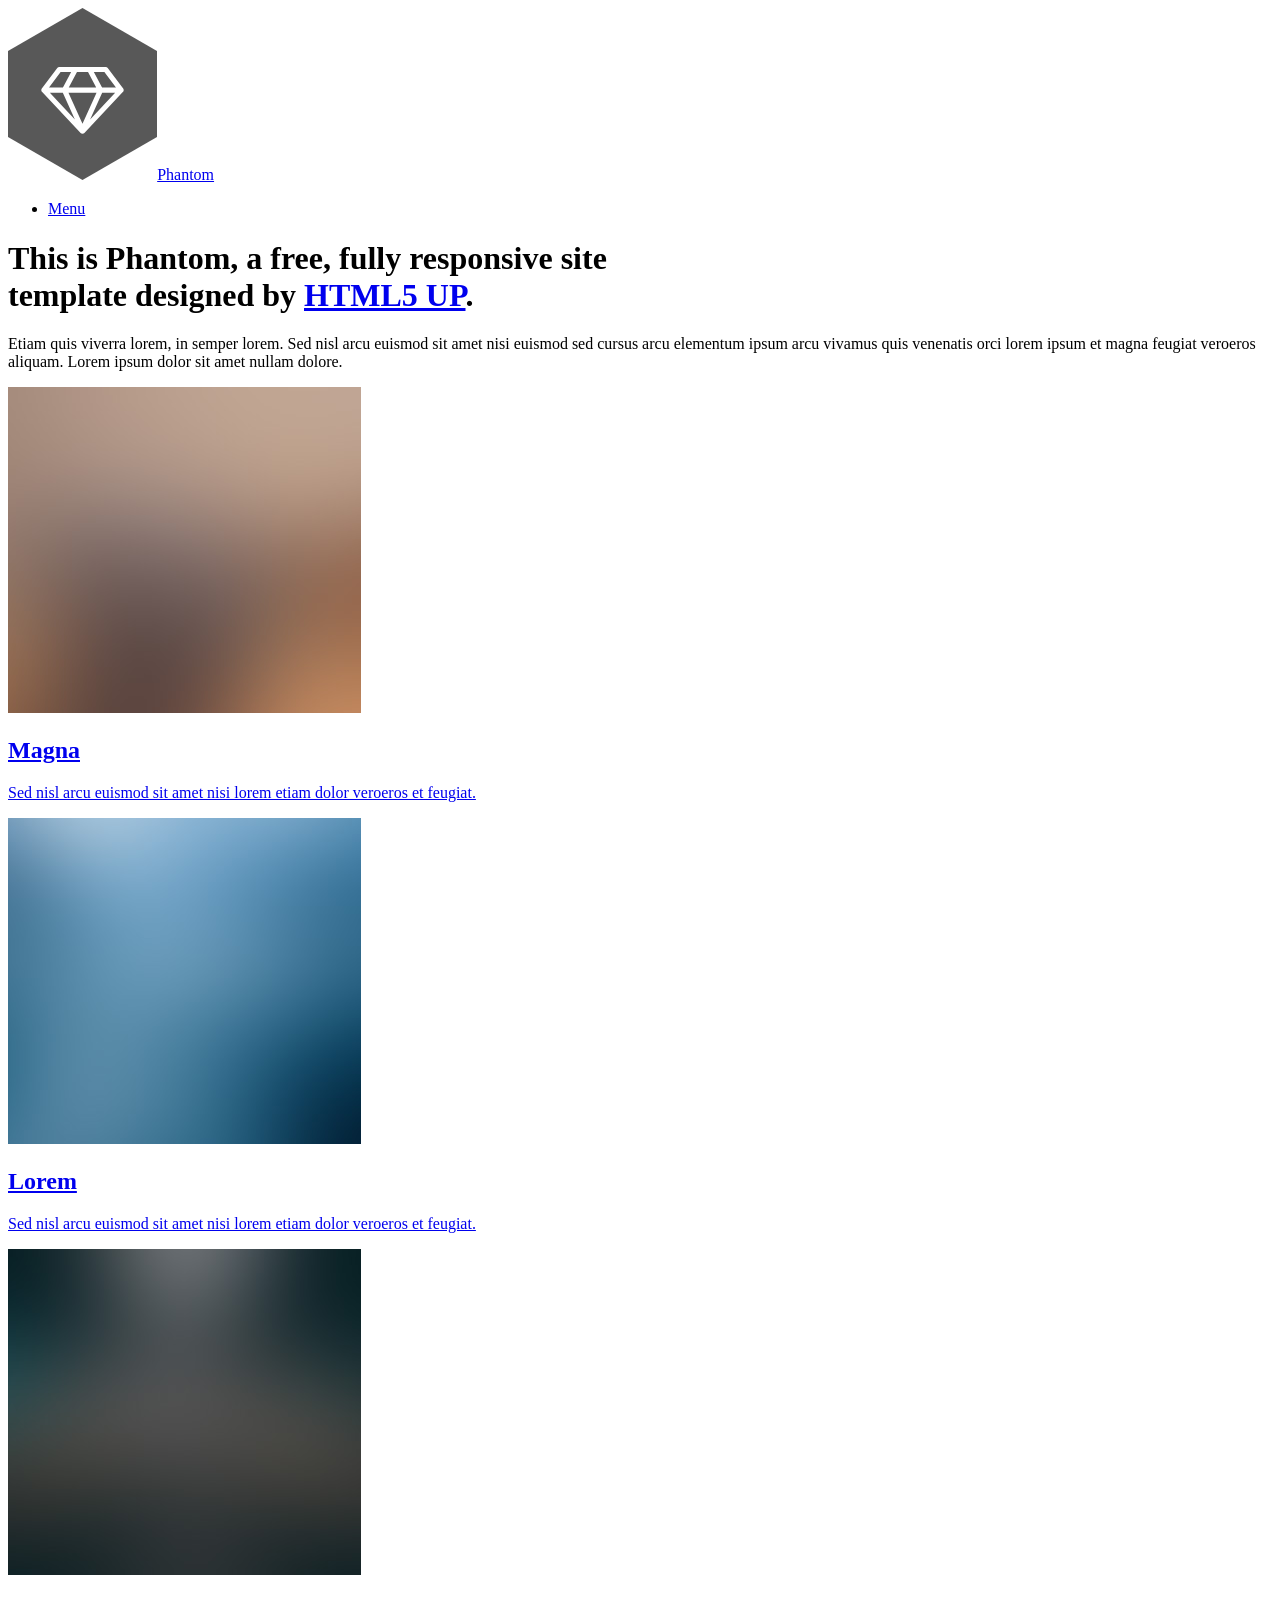
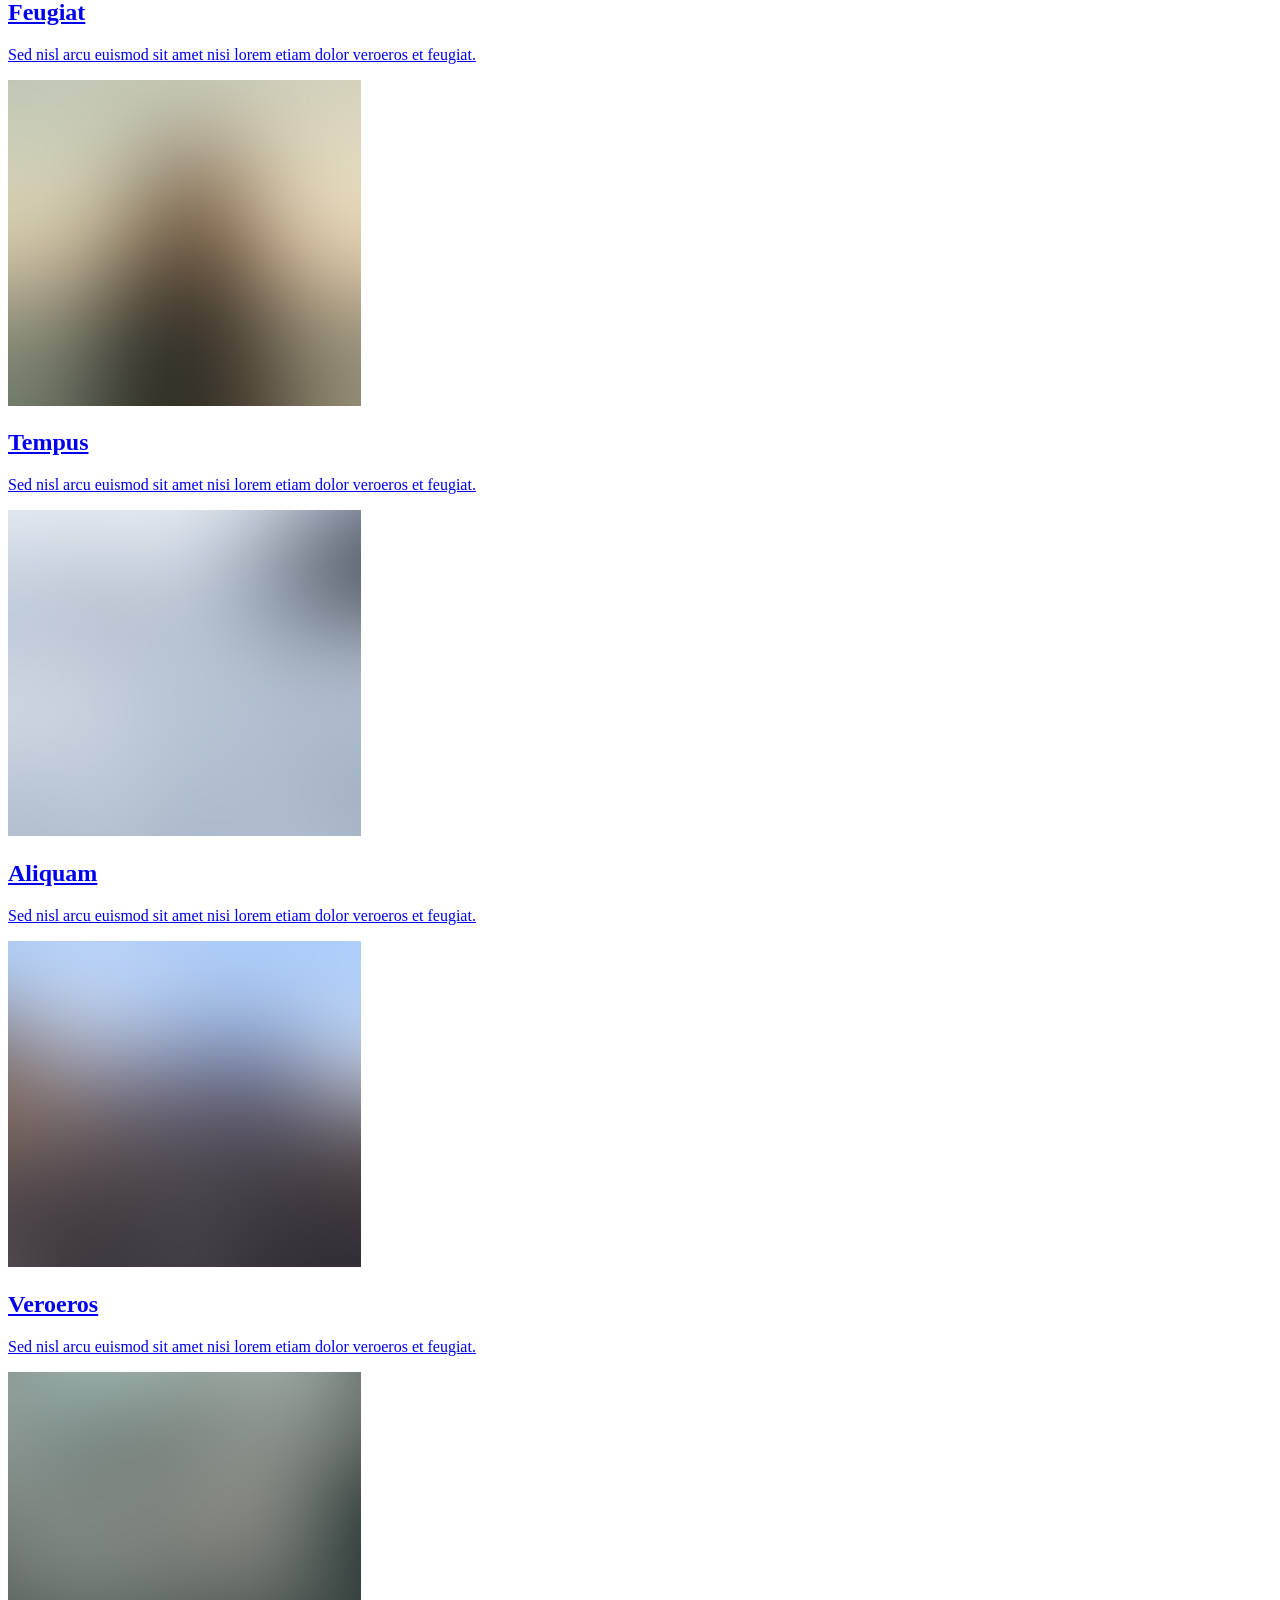
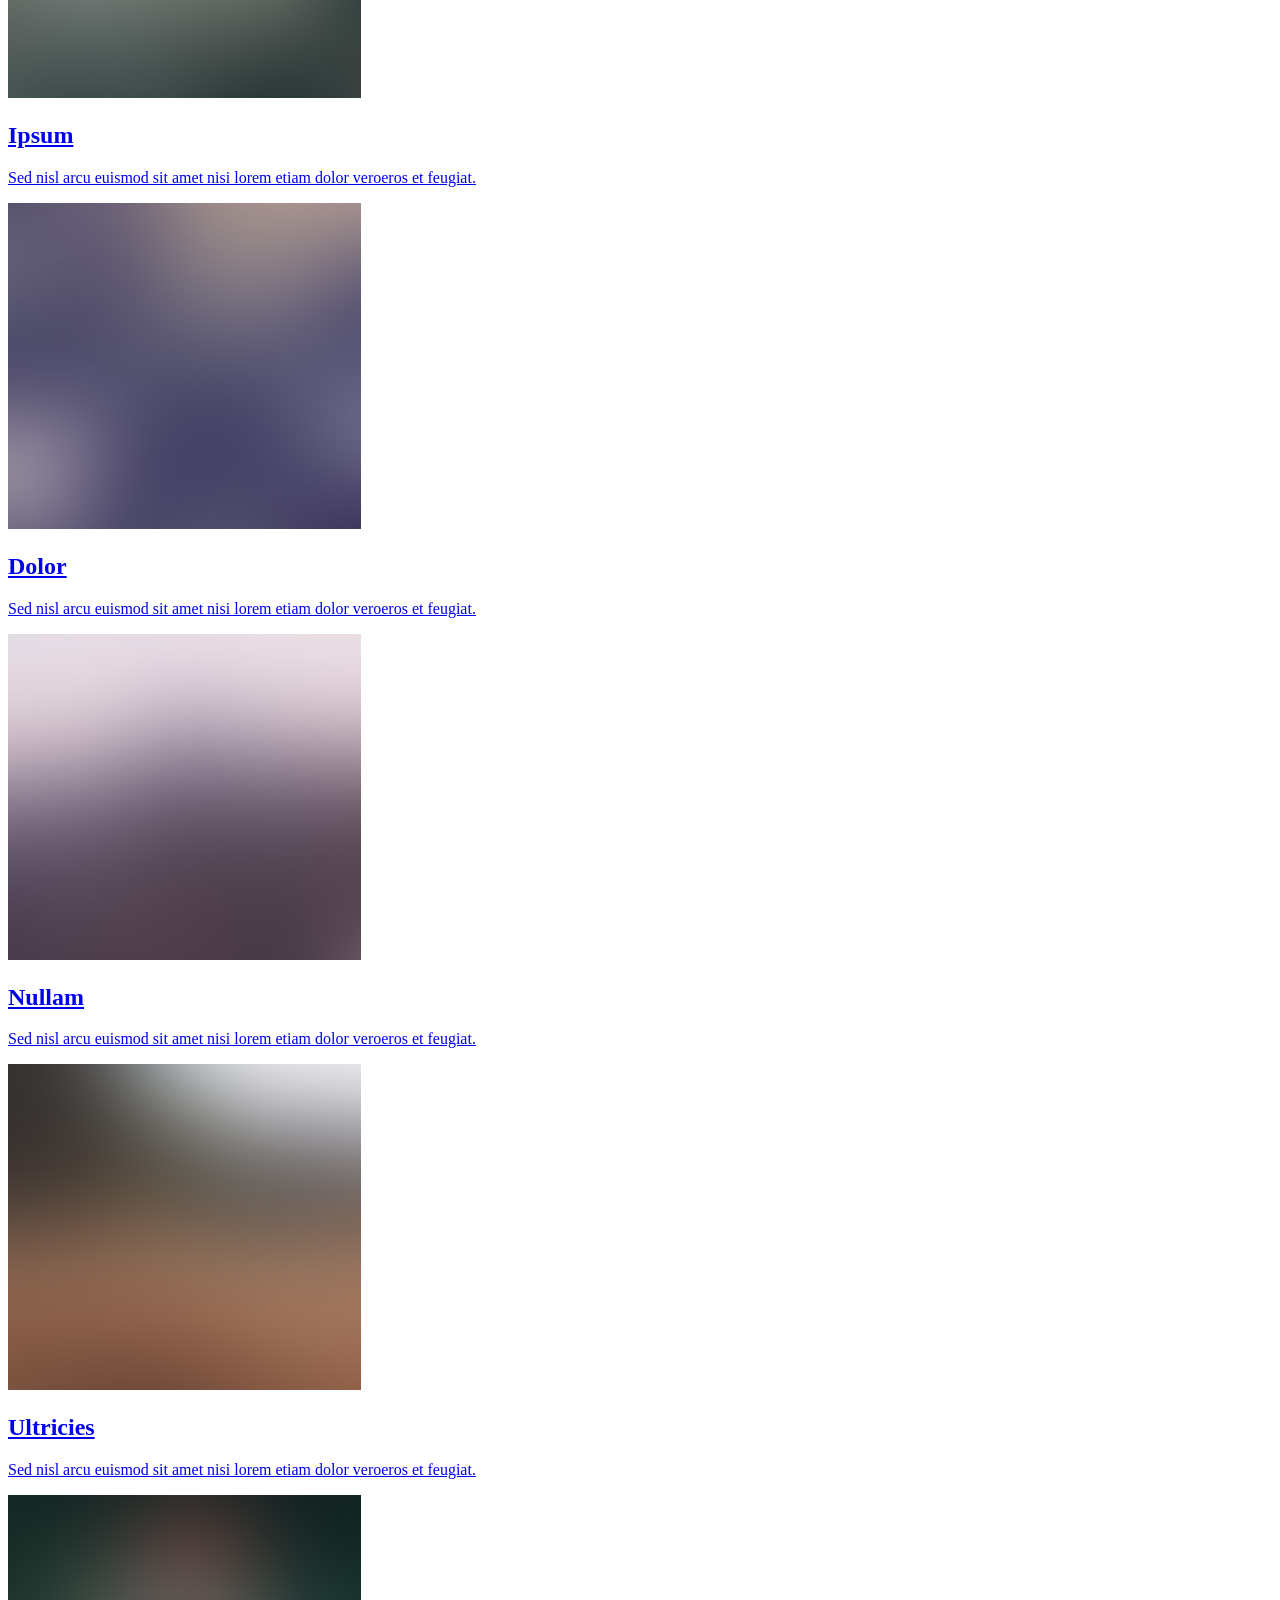
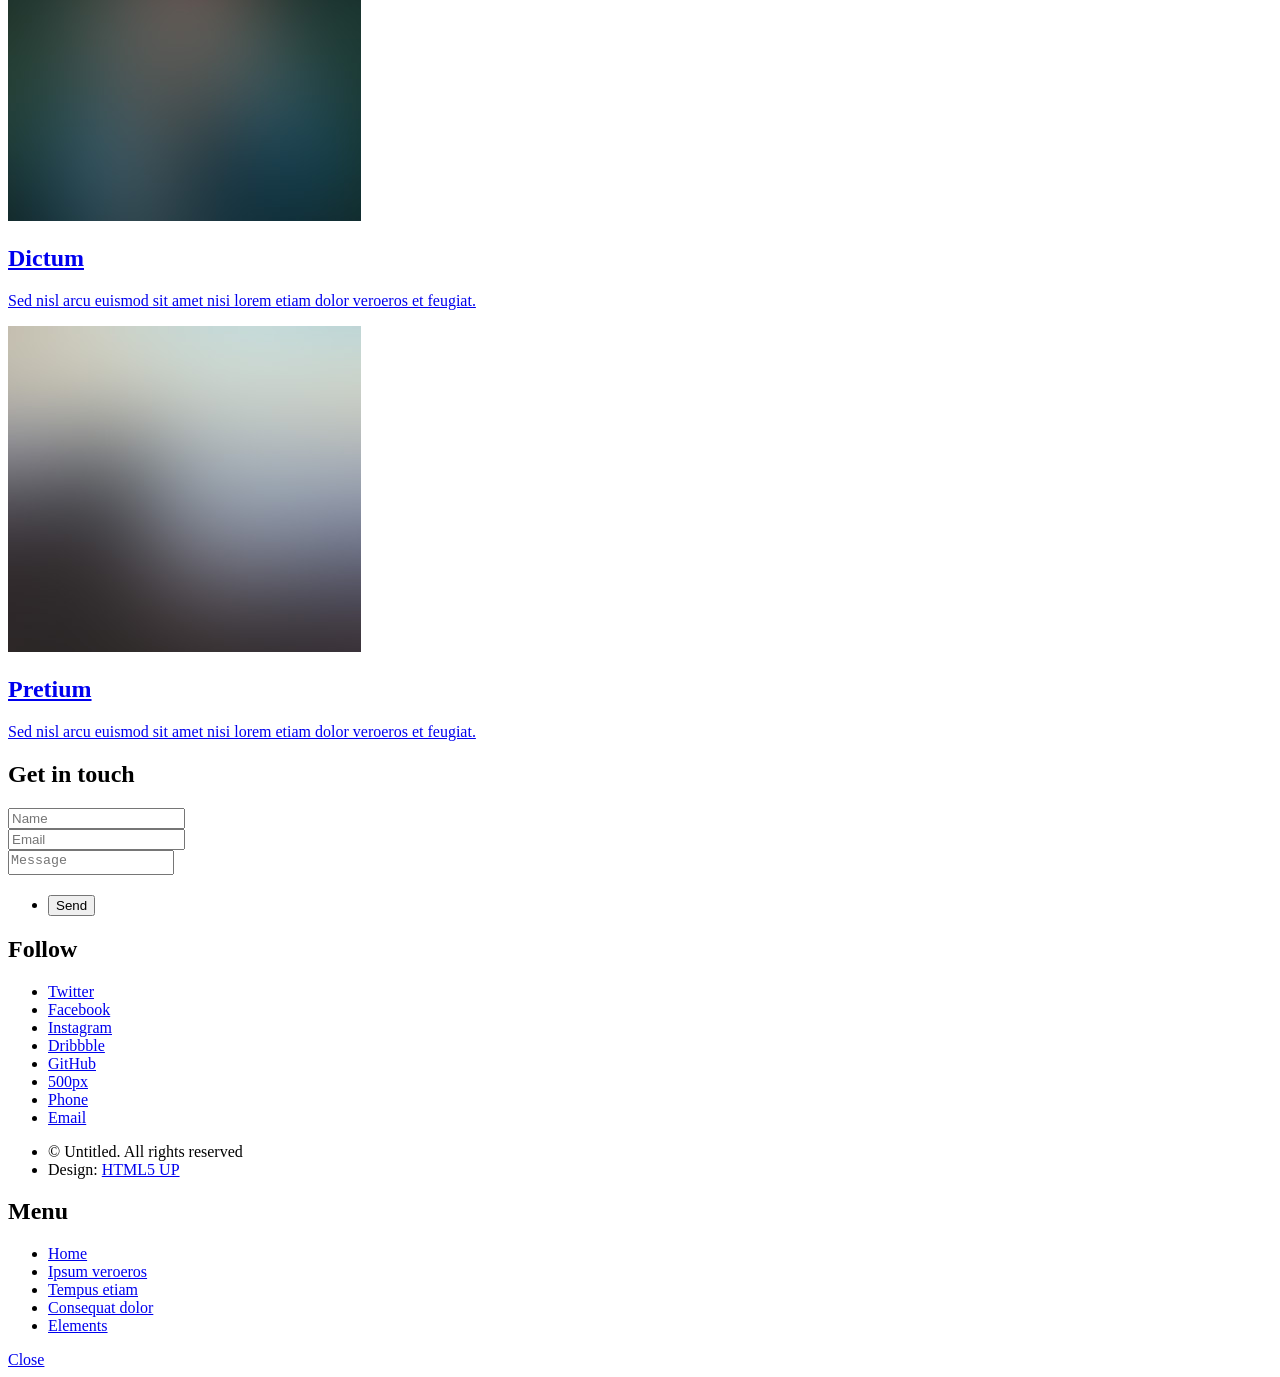
==== index.html @ 391f7994 "Add files via upload" ====
<!DOCTYPE HTML>
<!--
	Phantom by HTML5 UP
	html5up.net | @ajlkn
	Free for personal and commercial use under the CCA 3.0 license (html5up.net/license)
-->
<html>
	<head>
		<title>Phantom by HTML5 UP</title>
		<meta charset="utf-8" />
		<meta name="viewport" content="width=device-width, initial-scale=1, user-scalable=no" />
		<link rel="stylesheet" href="assets/css/main.css" />
		<noscript><link rel="stylesheet" href="assets/css/noscript.css" /></noscript>
	</head>
	<body class="is-preload">
		<!-- Wrapper -->
			<div id="wrapper">

				<!-- Header -->
					<header id="header">
						<div class="inner">

							<!-- Logo -->
								<a href="index.html" class="logo">
									<span class="symbol"><img src="images/logo.svg" alt="" /></span><span class="title">Phantom</span>
								</a>

							<!-- Nav -->
								<nav>
									<ul>
										<li><a href="#menu">Menu</a></li>
									</ul>
								</nav>

						</div>
					</header>

				<!-- Menu -->
					<nav id="menu">
						<h2>Menu</h2>
						<ul>
							<li><a href="index.html">Home</a></li>
							<li><a href="generic.html">Ipsum veroeros</a></li>
							<li><a href="generic.html">Tempus etiam</a></li>
							<li><a href="generic.html">Consequat dolor</a></li>
							<li><a href="elements.html">Elements</a></li>
						</ul>
					</nav>

				<!-- Main -->
					<div id="main">
						<div class="inner">
							<header>
								<h1>This is Phantom, a free, fully responsive site<br />
								template designed by <a href="http://html5up.net">HTML5 UP</a>.</h1>
								<p>Etiam quis viverra lorem, in semper lorem. Sed nisl arcu euismod sit amet nisi euismod sed cursus arcu elementum ipsum arcu vivamus quis venenatis orci lorem ipsum et magna feugiat veroeros aliquam. Lorem ipsum dolor sit amet nullam dolore.</p>
							</header>
							<section class="tiles">
								<article class="style1">
									<span class="image">
										<img src="images/pic01.jpg" alt="" />
									</span>
									<a href="generic.html">
										<h2>Magna</h2>
										<div class="content">
											<p>Sed nisl arcu euismod sit amet nisi lorem etiam dolor veroeros et feugiat.</p>
										</div>
									</a>
								</article>
								<article class="style2">
									<span class="image">
										<img src="images/pic02.jpg" alt="" />
									</span>
									<a href="generic.html">
										<h2>Lorem</h2>
										<div class="content">
											<p>Sed nisl arcu euismod sit amet nisi lorem etiam dolor veroeros et feugiat.</p>
										</div>
									</a>
								</article>
								<article class="style3">
									<span class="image">
										<img src="images/pic03.jpg" alt="" />
									</span>
									<a href="generic.html">
										<h2>Feugiat</h2>
										<div class="content">
											<p>Sed nisl arcu euismod sit amet nisi lorem etiam dolor veroeros et feugiat.</p>
										</div>
									</a>
								</article>
								<article class="style4">
									<span class="image">
										<img src="images/pic04.jpg" alt="" />
									</span>
									<a href="generic.html">
										<h2>Tempus</h2>
										<div class="content">
											<p>Sed nisl arcu euismod sit amet nisi lorem etiam dolor veroeros et feugiat.</p>
										</div>
									</a>
								</article>
								<article class="style5">
									<span class="image">
										<img src="images/pic05.jpg" alt="" />
									</span>
									<a href="generic.html">
										<h2>Aliquam</h2>
										<div class="content">
											<p>Sed nisl arcu euismod sit amet nisi lorem etiam dolor veroeros et feugiat.</p>
										</div>
									</a>
								</article>
								<article class="style6">
									<span class="image">
										<img src="images/pic06.jpg" alt="" />
									</span>
									<a href="generic.html">
										<h2>Veroeros</h2>
										<div class="content">
											<p>Sed nisl arcu euismod sit amet nisi lorem etiam dolor veroeros et feugiat.</p>
										</div>
									</a>
								</article>
								<article class="style2">
									<span class="image">
										<img src="images/pic07.jpg" alt="" />
									</span>
									<a href="generic.html">
										<h2>Ipsum</h2>
										<div class="content">
											<p>Sed nisl arcu euismod sit amet nisi lorem etiam dolor veroeros et feugiat.</p>
										</div>
									</a>
								</article>
								<article class="style3">
									<span class="image">
										<img src="images/pic08.jpg" alt="" />
									</span>
									<a href="generic.html">
										<h2>Dolor</h2>
										<div class="content">
											<p>Sed nisl arcu euismod sit amet nisi lorem etiam dolor veroeros et feugiat.</p>
										</div>
									</a>
								</article>
								<article class="style1">
									<span class="image">
										<img src="images/pic09.jpg" alt="" />
									</span>
									<a href="generic.html">
										<h2>Nullam</h2>
										<div class="content">
											<p>Sed nisl arcu euismod sit amet nisi lorem etiam dolor veroeros et feugiat.</p>
										</div>
									</a>
								</article>
								<article class="style5">
									<span class="image">
										<img src="images/pic10.jpg" alt="" />
									</span>
									<a href="generic.html">
										<h2>Ultricies</h2>
										<div class="content">
											<p>Sed nisl arcu euismod sit amet nisi lorem etiam dolor veroeros et feugiat.</p>
										</div>
									</a>
								</article>
								<article class="style6">
									<span class="image">
										<img src="images/pic11.jpg" alt="" />
									</span>
									<a href="generic.html">
										<h2>Dictum</h2>
										<div class="content">
											<p>Sed nisl arcu euismod sit amet nisi lorem etiam dolor veroeros et feugiat.</p>
										</div>
									</a>
								</article>
								<article class="style4">
									<span class="image">
										<img src="images/pic12.jpg" alt="" />
									</span>
									<a href="generic.html">
										<h2>Pretium</h2>
										<div class="content">
											<p>Sed nisl arcu euismod sit amet nisi lorem etiam dolor veroeros et feugiat.</p>
										</div>
									</a>
								</article>
							</section>
						</div>
					</div>

				<!-- Footer -->
					<footer id="footer">
						<div class="inner">
							<section>
								<h2>Get in touch</h2>
								<form method="post" action="#">
									<div class="fields">
										<div class="field half">
											<input type="text" name="name" id="name" placeholder="Name" />
										</div>
										<div class="field half">
											<input type="email" name="email" id="email" placeholder="Email" />
										</div>
										<div class="field">
											<textarea name="message" id="message" placeholder="Message"></textarea>
										</div>
									</div>
									<ul class="actions">
										<li><input type="submit" value="Send" class="primary" /></li>
									</ul>
								</form>
							</section>
							<section>
								<h2>Follow</h2>
								<ul class="icons">
									<li><a href="#" class="icon brands style2 fa-twitter"><span class="label">Twitter</span></a></li>
									<li><a href="#" class="icon brands style2 fa-facebook-f"><span class="label">Facebook</span></a></li>
									<li><a href="#" class="icon brands style2 fa-instagram"><span class="label">Instagram</span></a></li>
									<li><a href="#" class="icon brands style2 fa-dribbble"><span class="label">Dribbble</span></a></li>
									<li><a href="#" class="icon brands style2 fa-github"><span class="label">GitHub</span></a></li>
									<li><a href="#" class="icon brands style2 fa-500px"><span class="label">500px</span></a></li>
									<li><a href="#" class="icon solid style2 fa-phone"><span class="label">Phone</span></a></li>
									<li><a href="#" class="icon solid style2 fa-envelope"><span class="label">Email</span></a></li>
								</ul>
							</section>
							<ul class="copyright">
								<li>&copy; Untitled. All rights reserved</li><li>Design: <a href="http://html5up.net">HTML5 UP</a></li>
							</ul>
						</div>
					</footer>

			</div>

		<!-- Scripts -->
			<script src="assets/js/jquery.min.js"></script>
			<script src="assets/js/browser.min.js"></script>
			<script src="assets/js/breakpoints.min.js"></script>
			<script src="assets/js/util.js"></script>
			<script src="assets/js/main.js"></script>

	</body>
</html>
---- assets/css/main.css ----
@import url(fontawesome-all.min.css);
@import url("https://fonts.googleapis.com/css?family=Source+Sans+Pro:300,700,900");

/*
	Phantom by HTML5 UP
	html5up.net | @ajlkn
	Free for personal and commercial use under the CCA 3.0 license (html5up.net/license)
*/

html, body, div, span, applet, object,
iframe, h1, h2, h3, h4, h5, h6, p, blockquote,
pre, a, abbr, acronym, address, big, cite,
code, del, dfn, em, img, ins, kbd, q, s, samp,
small, strike, strong, sub, sup, tt, var, b,
u, i, center, dl, dt, dd, ol, ul, li, fieldset,
form, label, legend, table, caption, tbody,
tfoot, thead, tr, th, td, article, aside,
canvas, details, embed, figure, figcaption,
footer, header, hgroup, menu, nav, output, ruby,
section, summary, time, mark, audio, video {
	margin: 0;
	padding: 0;
	border: 0;
	font-size: 100%;
	font: inherit;
	vertical-align: baseline;}

article, aside, details, figcaption, figure,
footer, header, hgroup, menu, nav, section {
	display: block;}

body {
	line-height: 1;
}

ol, ul {
	list-style: none;
}

blockquote, q {
	quotes: none;
}

	blockquote:before, blockquote:after, q:before, q:after {
		content: '';
		content: none;
	}

table {
	border-collapse: collapse;
	border-spacing: 0;
}

body {
	-webkit-text-size-adjust: none;
}

mark {
	background-color: transparent;
	color: inherit;
}

input::-moz-focus-inner {
	border: 0;
	padding: 0;
}

input, select, textarea {
	-moz-appearance: none;
	-webkit-appearance: none;
	-ms-appearance: none;
	appearance: none;
}

/* Basic */

	@-ms-viewport {
		width: device-width;
	}

	body {
		-ms-overflow-style: scrollbar;
	}

	@media screen and (max-width: 480px) {

		html, body {
			min-width: 320px;
		}

	}

	html {
		box-sizing: border-box;
	}

	*, *:before, *:after {
		box-sizing: inherit;
	}

	body {
		background: #ffffff;
	}

		body.is-preload *, body.is-preload *:before, body.is-preload *:after {
			-moz-animation: none !important;
			-webkit-animation: none !important;
			-ms-animation: none !important;
			animation: none !important;
			-moz-transition: none !important;
			-webkit-transition: none !important;
			-ms-transition: none !important;
			transition: none !important;
		}

/* Type */

	body, input, select, textarea {
		color: #585858;
		font-family: "Source Sans Pro", Helvetica, sans-serif;
		font-size: 16pt;
		font-weight: 300;
		line-height: 1.75;
	}

		@media screen and (max-width: 1680px) {

			body, input, select, textarea {
				font-size: 14pt;
			}

		}

		@media screen and (max-width: 1280px) {

			body, input, select, textarea {
				font-size: 12pt;
			}

		}

	a {
		-moz-transition: border-bottom-color 0.2s ease, color 0.2s ease;
		-webkit-transition: border-bottom-color 0.2s ease, color 0.2s ease;
		-ms-transition: border-bottom-color 0.2s ease, color 0.2s ease;
		transition: border-bottom-color 0.2s ease, color 0.2s ease;
		text-decoration: none;
		color: #585858;
		border-bottom: dotted 1px rgba(88, 88, 88, 0.5);
	}

		a:hover {
			border-bottom-color: transparent;
			color: #f2849e !important;
		}

	strong, b {
		font-weight: 900;
	}

	em, i {
		font-style: italic;
	}

	p {
		margin: 0 0 2em 0;
	}

	h1 {
		font-size: 2.75em;
		font-weight: 700;
		line-height: 1.3;
		margin: 0 0 1em 0;
		letter-spacing: -0.035em;
	}

		h1 a {
			color: inherit;
		}

		@media screen and (max-width: 736px) {

			h1 {
				font-size: 2em;
				margin: 0 0 1em 0;
			}

		}

		@media screen and (max-width: 360px) {

			h1 {
				font-size: 1.75em;
			}

		}

	h2, h3, h4, h5, h6 {
		font-weight: 900;
		line-height: 1.5;
		margin: 0 0 2em 0;
		text-transform: uppercase;
		letter-spacing: 0.35em;
	}

		h2 a, h3 a, h4 a, h5 a, h6 a {
			color: inherit;
		}

	h2 {
		font-size: 1.1em;
	}

	h3 {
		font-size: 1em;
	}

	h4 {
		font-size: 0.8em;
	}

	h5 {
		font-size: 0.8em;
	}

	h6 {
		font-size: 0.8em;
	}

	@media screen and (max-width: 980px) {

		h1 br, h2 br, h3 br, h4 br, h5 br, h6 br {
			display: none;
		}

	}

	@media screen and (max-width: 736px) {

		h2 {
			font-size: 1em;
		}

		h3 {
			font-size: 0.8em;
		}

	}

	sub {
		font-size: 0.8em;
		position: relative;
		top: 0.5em;
	}

	sup {
		font-size: 0.8em;
		position: relative;
		top: -0.5em;
	}

	blockquote {
		border-left: solid 4px #c9c9c9;
		font-style: italic;
		margin: 0 0 2em 0;
		padding: 0.5em 0 0.5em 2em;
	}

	code {
		background: rgba(144, 144, 144, 0.075);
		border-radius: 4px;
		border: solid 1px #c9c9c9;
		font-family: "Courier New", monospace;
		font-size: 0.9em;
		margin: 0 0.25em;
		padding: 0.25em 0.65em;
	}

	pre {
		-webkit-overflow-scrolling: touch;
		font-family: "Courier New", monospace;
		font-size: 0.9em;
		margin: 0 0 2em 0;
	}

		pre code {
			display: block;
			line-height: 1.75;
			padding: 1em 1.5em;
			overflow-x: auto;
		}

	hr {
		border: 0;
		border-bottom: solid 1px #c9c9c9;
		margin: 2em 0;
	}

		hr.major {
			margin: 3em 0;
		}

	.align-left {
		text-align: left;
	}

	.align-center {
		text-align: center;
	}

	.align-right {
		text-align: right;
	}

/* Row */

	.row {
		display: flex;
		flex-wrap: wrap;
		box-sizing: border-box;
		align-items: stretch;
	}

		.row > * {
			box-sizing: border-box;
		}

		.row.gtr-uniform > * > :last-child {
			margin-bottom: 0;
		}

		.row.aln-left {
			justify-content: flex-start;
		}

		.row.aln-center {
			justify-content: center;
		}

		.row.aln-right {
			justify-content: flex-end;
		}

		.row.aln-top {
			align-items: flex-start;
		}

		.row.aln-middle {
			align-items: center;
		}

		.row.aln-bottom {
			align-items: flex-end;
		}

		.row > .imp {
			order: -1;
		}

		.row > .col-1 {
			width: 8.33333%;
		}

		.row > .off-1 {
			margin-left: 8.33333%;
		}

		.row > .col-2 {
			width: 16.66667%;
		}

		.row > .off-2 {
			margin-left: 16.66667%;
		}

		.row > .col-3 {
			width: 25%;
		}

		.row > .off-3 {
			margin-left: 25%;
		}

		.row > .col-4 {
			width: 33.33333%;
		}

		.row > .off-4 {
			margin-left: 33.33333%;
		}

		.row > .col-5 {
			width: 41.66667%;
		}

		.row > .off-5 {
			margin-left: 41.66667%;
		}

		.row > .col-6 {
			width: 50%;
		}

		.row > .off-6 {
			margin-left: 50%;
		}

		.row > .col-7 {
			width: 58.33333%;
		}

		.row > .off-7 {
			margin-left: 58.33333%;
		}

		.row > .col-8 {
			width: 66.66667%;
		}

		.row > .off-8 {
			margin-left: 66.66667%;
		}

		.row > .col-9 {
			width: 75%;
		}

		.row > .off-9 {
			margin-left: 75%;
		}

		.row > .col-10 {
			width: 83.33333%;
		}

		.row > .off-10 {
			margin-left: 83.33333%;
		}

		.row > .col-11 {
			width: 91.66667%;
		}

		.row > .off-11 {
			margin-left: 91.66667%;
		}

		.row > .col-12 {
			width: 100%;
		}

		.row > .off-12 {
			margin-left: 100%;
		}

		.row.gtr-0 {
			margin-top: 0;
			margin-left: 0em;
		}

			.row.gtr-0 > * {
				padding: 0 0 0 0em;
			}

			.row.gtr-0.gtr-uniform {
				margin-top: 0em;
			}

				.row.gtr-0.gtr-uniform > * {
					padding-top: 0em;
				}

		.row.gtr-25 {
			margin-top: 0;
			margin-left: -0.5em;
		}

			.row.gtr-25 > * {
				padding: 0 0 0 0.5em;
			}

			.row.gtr-25.gtr-uniform {
				margin-top: -0.5em;
			}

				.row.gtr-25.gtr-uniform > * {
					padding-top: 0.5em;
				}

		.row.gtr-50 {
			margin-top: 0;
			margin-left: -1em;
		}

			.row.gtr-50 > * {
				padding: 0 0 0 1em;
			}

			.row.gtr-50.gtr-uniform {
				margin-top: -1em;
			}

				.row.gtr-50.gtr-uniform > * {
					padding-top: 1em;
				}

		.row {
			margin-top: 0;
			margin-left: -2em;
		}

			.row > * {
				padding: 0 0 0 2em;
			}

			.row.gtr-uniform {
				margin-top: -2em;
			}

				.row.gtr-uniform > * {
					padding-top: 2em;
				}

		.row.gtr-150 {
			margin-top: 0;
			margin-left: -3em;
		}

			.row.gtr-150 > * {
				padding: 0 0 0 3em;
			}

			.row.gtr-150.gtr-uniform {
				margin-top: -3em;
			}

				.row.gtr-150.gtr-uniform > * {
					padding-top: 3em;
				}

		.row.gtr-200 {
			margin-top: 0;
			margin-left: -4em;
		}

			.row.gtr-200 > * {
				padding: 0 0 0 4em;
			}

			.row.gtr-200.gtr-uniform {
				margin-top: -4em;
			}

				.row.gtr-200.gtr-uniform > * {
					padding-top: 4em;
				}

		@media screen and (max-width: 1680px) {

			.row {
				display: flex;
				flex-wrap: wrap;
				box-sizing: border-box;
				align-items: stretch;
			}

				.row > * {
					box-sizing: border-box;
				}

				.row.gtr-uniform > * > :last-child {
					margin-bottom: 0;
				}

				.row.aln-left {
					justify-content: flex-start;
				}

				.row.aln-center {
					justify-content: center;
				}

				.row.aln-right {
					justify-content: flex-end;
				}

				.row.aln-top {
					align-items: flex-start;
				}

				.row.aln-middle {
					align-items: center;
				}

				.row.aln-bottom {
					align-items: flex-end;
				}

				.row > .imp-xlarge {
					order: -1;
				}

				.row > .col-1-xlarge {
					width: 8.33333%;
				}

				.row > .off-1-xlarge {
					margin-left: 8.33333%;
				}

				.row > .col-2-xlarge {
					width: 16.66667%;
				}

				.row > .off-2-xlarge {
					margin-left: 16.66667%;
				}

				.row > .col-3-xlarge {
					width: 25%;
				}

				.row > .off-3-xlarge {
					margin-left: 25%;
				}

				.row > .col-4-xlarge {
					width: 33.33333%;
				}

				.row > .off-4-xlarge {
					margin-left: 33.33333%;
				}

				.row > .col-5-xlarge {
					width: 41.66667%;
				}

				.row > .off-5-xlarge {
					margin-left: 41.66667%;
				}

				.row > .col-6-xlarge {
					width: 50%;
				}

				.row > .off-6-xlarge {
					margin-left: 50%;
				}

				.row > .col-7-xlarge {
					width: 58.33333%;
				}

				.row > .off-7-xlarge {
					margin-left: 58.33333%;
				}

				.row > .col-8-xlarge {
					width: 66.66667%;
				}

				.row > .off-8-xlarge {
					margin-left: 66.66667%;
				}

				.row > .col-9-xlarge {
					width: 75%;
				}

				.row > .off-9-xlarge {
					margin-left: 75%;
				}

				.row > .col-10-xlarge {
					width: 83.33333%;
				}

				.row > .off-10-xlarge {
					margin-left: 83.33333%;
				}

				.row > .col-11-xlarge {
					width: 91.66667%;
				}

				.row > .off-11-xlarge {
					margin-left: 91.66667%;
				}

				.row > .col-12-xlarge {
					width: 100%;
				}

				.row > .off-12-xlarge {
					margin-left: 100%;
				}

				.row.gtr-0 {
					margin-top: 0;
					margin-left: 0em;
				}

					.row.gtr-0 > * {
						padding: 0 0 0 0em;
					}

					.row.gtr-0.gtr-uniform {
						margin-top: 0em;
					}

						.row.gtr-0.gtr-uniform > * {
							padding-top: 0em;
						}

				.row.gtr-25 {
					margin-top: 0;
					margin-left: -0.5em;
				}

					.row.gtr-25 > * {
						padding: 0 0 0 0.5em;
					}

					.row.gtr-25.gtr-uniform {
						margin-top: -0.5em;
					}

						.row.gtr-25.gtr-uniform > * {
							padding-top: 0.5em;
						}

				.row.gtr-50 {
					margin-top: 0;
					margin-left: -1em;
				}

					.row.gtr-50 > * {
						padding: 0 0 0 1em;
					}

					.row.gtr-50.gtr-uniform {
						margin-top: -1em;
					}

						.row.gtr-50.gtr-uniform > * {
							padding-top: 1em;
						}

				.row {
					margin-top: 0;
					margin-left: -2em;
				}

					.row > * {
						padding: 0 0 0 2em;
					}

					.row.gtr-uniform {
						margin-top: -2em;
					}

						.row.gtr-uniform > * {
							padding-top: 2em;
						}

				.row.gtr-150 {
					margin-top: 0;
					margin-left: -3em;
				}

					.row.gtr-150 > * {
						padding: 0 0 0 3em;
					}

					.row.gtr-150.gtr-uniform {
						margin-top: -3em;
					}

						.row.gtr-150.gtr-uniform > * {
							padding-top: 3em;
						}

				.row.gtr-200 {
					margin-top: 0;
					margin-left: -4em;
				}

					.row.gtr-200 > * {
						padding: 0 0 0 4em;
					}

					.row.gtr-200.gtr-uniform {
						margin-top: -4em;
					}

						.row.gtr-200.gtr-uniform > * {
							padding-top: 4em;
						}

		}

		@media screen and (max-width: 1280px) {

			.row {
				display: flex;
				flex-wrap: wrap;
				box-sizing: border-box;
				align-items: stretch;
			}

				.row > * {
					box-sizing: border-box;
				}

				.row.gtr-uniform > * > :last-child {
					margin-bottom: 0;
				}

				.row.aln-left {
					justify-content: flex-start;
				}

				.row.aln-center {
					justify-content: center;
				}

				.row.aln-right {
					justify-content: flex-end;
				}

				.row.aln-top {
					align-items: flex-start;
				}

				.row.aln-middle {
					align-items: center;
				}

				.row.aln-bottom {
					align-items: flex-end;
				}

				.row > .imp-large {
					order: -1;
				}

				.row > .col-1-large {
					width: 8.33333%;
				}

				.row > .off-1-large {
					margin-left: 8.33333%;
				}

				.row > .col-2-large {
					width: 16.66667%;
				}

				.row > .off-2-large {
					margin-left: 16.66667%;
				}

				.row > .col-3-large {
					width: 25%;
				}

				.row > .off-3-large {
					margin-left: 25%;
				}

				.row > .col-4-large {
					width: 33.33333%;
				}

				.row > .off-4-large {
					margin-left: 33.33333%;
				}

				.row > .col-5-large {
					width: 41.66667%;
				}

				.row > .off-5-large {
					margin-left: 41.66667%;
				}

				.row > .col-6-large {
					width: 50%;
				}

				.row > .off-6-large {
					margin-left: 50%;
				}

				.row > .col-7-large {
					width: 58.33333%;
				}

				.row > .off-7-large {
					margin-left: 58.33333%;
				}

				.row > .col-8-large {
					width: 66.66667%;
				}

				.row > .off-8-large {
					margin-left: 66.66667%;
				}

				.row > .col-9-large {
					width: 75%;
				}

				.row > .off-9-large {
					margin-left: 75%;
				}

				.row > .col-10-large {
					width: 83.33333%;
				}

				.row > .off-10-large {
					margin-left: 83.33333%;
				}

				.row > .col-11-large {
					width: 91.66667%;
				}

				.row > .off-11-large {
					margin-left: 91.66667%;
				}

				.row > .col-12-large {
					width: 100%;
				}

				.row > .off-12-large {
					margin-left: 100%;
				}

				.row.gtr-0 {
					margin-top: 0;
					margin-left: 0em;
				}

					.row.gtr-0 > * {
						padding: 0 0 0 0em;
					}

					.row.gtr-0.gtr-uniform {
						margin-top: 0em;
					}

						.row.gtr-0.gtr-uniform > * {
							padding-top: 0em;
						}

				.row.gtr-25 {
					margin-top: 0;
					margin-left: -0.5em;
				}

					.row.gtr-25 > * {
						padding: 0 0 0 0.5em;
					}

					.row.gtr-25.gtr-uniform {
						margin-top: -0.5em;
					}

						.row.gtr-25.gtr-uniform > * {
							padding-top: 0.5em;
						}

				.row.gtr-50 {
					margin-top: 0;
					margin-left: -1em;
				}

					.row.gtr-50 > * {
						padding: 0 0 0 1em;
					}

					.row.gtr-50.gtr-uniform {
						margin-top: -1em;
					}

						.row.gtr-50.gtr-uniform > * {
							padding-top: 1em;
						}

				.row {
					margin-top: 0;
					margin-left: -2em;
				}

					.row > * {
						padding: 0 0 0 2em;
					}

					.row.gtr-uniform {
						margin-top: -2em;
					}

						.row.gtr-uniform > * {
							padding-top: 2em;
						}

				.row.gtr-150 {
					margin-top: 0;
					margin-left: -3em;
				}

					.row.gtr-150 > * {
						padding: 0 0 0 3em;
					}

					.row.gtr-150.gtr-uniform {
						margin-top: -3em;
					}

						.row.gtr-150.gtr-uniform > * {
							padding-top: 3em;
						}

				.row.gtr-200 {
					margin-top: 0;
					margin-left: -4em;
				}

					.row.gtr-200 > * {
						padding: 0 0 0 4em;
					}

					.row.gtr-200.gtr-uniform {
						margin-top: -4em;
					}

						.row.gtr-200.gtr-uniform > * {
							padding-top: 4em;
						}

		}

		@media screen and (max-width: 980px) {

			.row {
				display: flex;
				flex-wrap: wrap;
				box-sizing: border-box;
				align-items: stretch;
			}

				.row > * {
					box-sizing: border-box;
				}

				.row.gtr-uniform > * > :last-child {
					margin-bottom: 0;
				}

				.row.aln-left {
					justify-content: flex-start;
				}

				.row.aln-center {
					justify-content: center;
				}

				.row.aln-right {
					justify-content: flex-end;
				}

				.row.aln-top {
					align-items: flex-start;
				}

				.row.aln-middle {
					align-items: center;
				}

				.row.aln-bottom {
					align-items: flex-end;
				}

				.row > .imp-medium {
					order: -1;
				}

				.row > .col-1-medium {
					width: 8.33333%;
				}

				.row > .off-1-medium {
					margin-left: 8.33333%;
				}

				.row > .col-2-medium {
					width: 16.66667%;
				}

				.row > .off-2-medium {
					margin-left: 16.66667%;
				}

				.row > .col-3-medium {
					width: 25%;
				}

				.row > .off-3-medium {
					margin-left: 25%;
				}

				.row > .col-4-medium {
					width: 33.33333%;
				}

				.row > .off-4-medium {
					margin-left: 33.33333%;
				}

				.row > .col-5-medium {
					width: 41.66667%;
				}

				.row > .off-5-medium {
					margin-left: 41.66667%;
				}

				.row > .col-6-medium {
					width: 50%;
				}

				.row > .off-6-medium {
					margin-left: 50%;
				}

				.row > .col-7-medium {
					width: 58.33333%;
				}

				.row > .off-7-medium {
					margin-left: 58.33333%;
				}

				.row > .col-8-medium {
					width: 66.66667%;
				}

				.row > .off-8-medium {
					margin-left: 66.66667%;
				}

				.row > .col-9-medium {
					width: 75%;
				}

				.row > .off-9-medium {
					margin-left: 75%;
				}

				.row > .col-10-medium {
					width: 83.33333%;
				}

				.row > .off-10-medium {
					margin-left: 83.33333%;
				}

				.row > .col-11-medium {
					width: 91.66667%;
				}

				.row > .off-11-medium {
					margin-left: 91.66667%;
				}

				.row > .col-12-medium {
					width: 100%;
				}

				.row > .off-12-medium {
					margin-left: 100%;
				}

				.row.gtr-0 {
					margin-top: 0;
					margin-left: 0em;
				}

					.row.gtr-0 > * {
						padding: 0 0 0 0em;
					}

					.row.gtr-0.gtr-uniform {
						margin-top: 0em;
					}

						.row.gtr-0.gtr-uniform > * {
							padding-top: 0em;
						}

				.row.gtr-25 {
					margin-top: 0;
					margin-left: -0.375em;
				}

					.row.gtr-25 > * {
						padding: 0 0 0 0.375em;
					}

					.row.gtr-25.gtr-uniform {
						margin-top: -0.375em;
					}

						.row.gtr-25.gtr-uniform > * {
							padding-top: 0.375em;
						}

				.row.gtr-50 {
					margin-top: 0;
					margin-left: -0.75em;
				}

					.row.gtr-50 > * {
						padding: 0 0 0 0.75em;
					}

					.row.gtr-50.gtr-uniform {
						margin-top: -0.75em;
					}

						.row.gtr-50.gtr-uniform > * {
							padding-top: 0.75em;
						}

				.row {
					margin-top: 0;
					margin-left: -1.5em;
				}

					.row > * {
						padding: 0 0 0 1.5em;
					}

					.row.gtr-uniform {
						margin-top: -1.5em;
					}

						.row.gtr-uniform > * {
							padding-top: 1.5em;
						}

				.row.gtr-150 {
					margin-top: 0;
					margin-left: -2.25em;
				}

					.row.gtr-150 > * {
						padding: 0 0 0 2.25em;
					}

					.row.gtr-150.gtr-uniform {
						margin-top: -2.25em;
					}

						.row.gtr-150.gtr-uniform > * {
							padding-top: 2.25em;
						}

				.row.gtr-200 {
					margin-top: 0;
					margin-left: -3em;
				}

					.row.gtr-200 > * {
						padding: 0 0 0 3em;
					}

					.row.gtr-200.gtr-uniform {
						margin-top: -3em;
					}

						.row.gtr-200.gtr-uniform > * {
							padding-top: 3em;
						}

		}

		@media screen and (max-width: 736px) {

			.row {
				display: flex;
				flex-wrap: wrap;
				box-sizing: border-box;
				align-items: stretch;
			}

				.row > * {
					box-sizing: border-box;
				}

				.row.gtr-uniform > * > :last-child {
					margin-bottom: 0;
				}

				.row.aln-left {
					justify-content: flex-start;
				}

				.row.aln-center {
					justify-content: center;
				}

				.row.aln-right {
					justify-content: flex-end;
				}

				.row.aln-top {
					align-items: flex-start;
				}

				.row.aln-middle {
					align-items: center;
				}

				.row.aln-bottom {
					align-items: flex-end;
				}

				.row > .imp-small {
					order: -1;
				}

				.row > .col-1-small {
					width: 8.33333%;
				}

				.row > .off-1-small {
					margin-left: 8.33333%;
				}

				.row > .col-2-small {
					width: 16.66667%;
				}

				.row > .off-2-small {
					margin-left: 16.66667%;
				}

				.row > .col-3-small {
					width: 25%;
				}

				.row > .off-3-small {
					margin-left: 25%;
				}

				.row > .col-4-small {
					width: 33.33333%;
				}

				.row > .off-4-small {
					margin-left: 33.33333%;
				}

				.row > .col-5-small {
					width: 41.66667%;
				}

				.row > .off-5-small {
					margin-left: 41.66667%;
				}

				.row > .col-6-small {
					width: 50%;
				}

				.row > .off-6-small {
					margin-left: 50%;
				}

				.row > .col-7-small {
					width: 58.33333%;
				}

				.row > .off-7-small {
					margin-left: 58.33333%;
				}

				.row > .col-8-small {
					width: 66.66667%;
				}

				.row > .off-8-small {
					margin-left: 66.66667%;
				}

				.row > .col-9-small {
					width: 75%;
				}

				.row > .off-9-small {
					margin-left: 75%;
				}

				.row > .col-10-small {
					width: 83.33333%;
				}

				.row > .off-10-small {
					margin-left: 83.33333%;
				}

				.row > .col-11-small {
					width: 91.66667%;
				}

				.row > .off-11-small {
					margin-left: 91.66667%;
				}

				.row > .col-12-small {
					width: 100%;
				}

				.row > .off-12-small {
					margin-left: 100%;
				}

				.row.gtr-0 {
					margin-top: 0;
					margin-left: 0em;
				}

					.row.gtr-0 > * {
						padding: 0 0 0 0em;
					}

					.row.gtr-0.gtr-uniform {
						margin-top: 0em;
					}

						.row.gtr-0.gtr-uniform > * {
							padding-top: 0em;
						}

				.row.gtr-25 {
					margin-top: 0;
					margin-left: -0.25em;
				}

					.row.gtr-25 > * {
						padding: 0 0 0 0.25em;
					}

					.row.gtr-25.gtr-uniform {
						margin-top: -0.25em;
					}

						.row.gtr-25.gtr-uniform > * {
							padding-top: 0.25em;
						}

				.row.gtr-50 {
					margin-top: 0;
					margin-left: -0.5em;
				}

					.row.gtr-50 > * {
						padding: 0 0 0 0.5em;
					}

					.row.gtr-50.gtr-uniform {
						margin-top: -0.5em;
					}

						.row.gtr-50.gtr-uniform > * {
							padding-top: 0.5em;
						}

				.row {
					margin-top: 0;
					margin-left: -1em;
				}

					.row > * {
						padding: 0 0 0 1em;
					}

					.row.gtr-uniform {
						margin-top: -1em;
					}

						.row.gtr-uniform > * {
							padding-top: 1em;
						}

				.row.gtr-150 {
					margin-top: 0;
					margin-left: -1.5em;
				}

					.row.gtr-150 > * {
						padding: 0 0 0 1.5em;
					}

					.row.gtr-150.gtr-uniform {
						margin-top: -1.5em;
					}

						.row.gtr-150.gtr-uniform > * {
							padding-top: 1.5em;
						}

				.row.gtr-200 {
					margin-top: 0;
					margin-left: -2em;
				}

					.row.gtr-200 > * {
						padding: 0 0 0 2em;
					}

					.row.gtr-200.gtr-uniform {
						margin-top: -2em;
					}

						.row.gtr-200.gtr-uniform > * {
							padding-top: 2em;
						}

		}

		@media screen and (max-width: 480px) {

			.row {
				display: flex;
				flex-wrap: wrap;
				box-sizing: border-box;
				align-items: stretch;
			}

				.row > * {
					box-sizing: border-box;
				}

				.row.gtr-uniform > * > :last-child {
					margin-bottom: 0;
				}

				.row.aln-left {
					justify-content: flex-start;
				}

				.row.aln-center {
					justify-content: center;
				}

				.row.aln-right {
					justify-content: flex-end;
				}

				.row.aln-top {
					align-items: flex-start;
				}

				.row.aln-middle {
					align-items: center;
				}

				.row.aln-bottom {
					align-items: flex-end;
				}

				.row > .imp-xsmall {
					order: -1;
				}

				.row > .col-1-xsmall {
					width: 8.33333%;
				}

				.row > .off-1-xsmall {
					margin-left: 8.33333%;
				}

				.row > .col-2-xsmall {
					width: 16.66667%;
				}

				.row > .off-2-xsmall {
					margin-left: 16.66667%;
				}

				.row > .col-3-xsmall {
					width: 25%;
				}

				.row > .off-3-xsmall {
					margin-left: 25%;
				}

				.row > .col-4-xsmall {
					width: 33.33333%;
				}

				.row > .off-4-xsmall {
					margin-left: 33.33333%;
				}

				.row > .col-5-xsmall {
					width: 41.66667%;
				}

				.row > .off-5-xsmall {
					margin-left: 41.66667%;
				}

				.row > .col-6-xsmall {
					width: 50%;
				}

				.row > .off-6-xsmall {
					margin-left: 50%;
				}

				.row > .col-7-xsmall {
					width: 58.33333%;
				}

				.row > .off-7-xsmall {
					margin-left: 58.33333%;
				}

				.row > .col-8-xsmall {
					width: 66.66667%;
				}

				.row > .off-8-xsmall {
					margin-left: 66.66667%;
				}

				.row > .col-9-xsmall {
					width: 75%;
				}

				.row > .off-9-xsmall {
					margin-left: 75%;
				}

				.row > .col-10-xsmall {
					width: 83.33333%;
				}

				.row > .off-10-xsmall {
					margin-left: 83.33333%;
				}

				.row > .col-11-xsmall {
					width: 91.66667%;
				}

				.row > .off-11-xsmall {
					margin-left: 91.66667%;
				}

				.row > .col-12-xsmall {
					width: 100%;
				}

				.row > .off-12-xsmall {
					margin-left: 100%;
				}

				.row.gtr-0 {
					margin-top: 0;
					margin-left: 0em;
				}

					.row.gtr-0 > * {
						padding: 0 0 0 0em;
					}

					.row.gtr-0.gtr-uniform {
						margin-top: 0em;
					}

						.row.gtr-0.gtr-uniform > * {
							padding-top: 0em;
						}

				.row.gtr-25 {
					margin-top: 0;
					margin-left: -0.25em;
				}

					.row.gtr-25 > * {
						padding: 0 0 0 0.25em;
					}

					.row.gtr-25.gtr-uniform {
						margin-top: -0.25em;
					}

						.row.gtr-25.gtr-uniform > * {
							padding-top: 0.25em;
						}

				.row.gtr-50 {
					margin-top: 0;
					margin-left: -0.5em;
				}

					.row.gtr-50 > * {
						padding: 0 0 0 0.5em;
					}

					.row.gtr-50.gtr-uniform {
						margin-top: -0.5em;
					}

						.row.gtr-50.gtr-uniform > * {
							padding-top: 0.5em;
						}

				.row {
					margin-top: 0;
					margin-left: -1em;
				}

					.row > * {
						padding: 0 0 0 1em;
					}

					.row.gtr-uniform {
						margin-top: -1em;
					}

						.row.gtr-uniform > * {
							padding-top: 1em;
						}

				.row.gtr-150 {
					margin-top: 0;
					margin-left: -1.5em;
				}

					.row.gtr-150 > * {
						padding: 0 0 0 1.5em;
					}

					.row.gtr-150.gtr-uniform {
						margin-top: -1.5em;
					}

						.row.gtr-150.gtr-uniform > * {
							padding-top: 1.5em;
						}

				.row.gtr-200 {
					margin-top: 0;
					margin-left: -2em;
				}

					.row.gtr-200 > * {
						padding: 0 0 0 2em;
					}

					.row.gtr-200.gtr-uniform {
						margin-top: -2em;
					}

						.row.gtr-200.gtr-uniform > * {
							padding-top: 2em;
						}

		}

/* Section/Article */

	section.special, article.special {
		text-align: center;
	}

	header p {
		margin-top: -1em;
	}

	@media screen and (max-width: 736px) {

		header p {
			margin-top: 0;
		}

	}

/* Icon */

	.icon {
		text-decoration: none;
		border-bottom: none;
		position: relative;
	}

		.icon:before {
			-moz-osx-font-smoothing: grayscale;
			-webkit-font-smoothing: antialiased;
			display: inline-block;
			font-style: normal;
			font-variant: normal;
			text-rendering: auto;
			line-height: 1;
			text-transform: none !important;
			font-family: 'Font Awesome 5 Free';
			font-weight: 400;
		}

		.icon > .label {
			display: none;
		}

		.icon:before {
			line-height: inherit;
		}

		.icon.solid:before {
			font-weight: 900;
		}

		.icon.brands:before {
			font-family: 'Font Awesome 5 Brands';
		}

		.icon.style2 {
			-moz-transition: background-color 0.2s ease-in-out, color 0.2s ease-in-out, border-color 0.2s ease-in-out;
			-webkit-transition: background-color 0.2s ease-in-out, color 0.2s ease-in-out, border-color 0.2s ease-in-out;
			-ms-transition: background-color 0.2s ease-in-out, color 0.2s ease-in-out, border-color 0.2s ease-in-out;
			transition: background-color 0.2s ease-in-out, color 0.2s ease-in-out, border-color 0.2s ease-in-out;
			background-color: transparent;
			border: solid 1px #c9c9c9;
			border-radius: 4px;
			width: 2.65em;
			height: 2.65em;
			display: inline-block;
			text-align: center;
			line-height: 2.65em;
			color: inherit;
		}

			.icon.style2:before {
				font-size: 1.1em;
			}

			.icon.style2:hover {
				color: #f2849e;
				border-color: #f2849e;
			}

			.icon.style2:active {
				background-color: rgba(242, 132, 158, 0.1);
			}

/* List */

	ol {
		list-style: decimal;
		margin: 0 0 2em 0;
		padding-left: 1.25em;
	}

		ol li {
			padding-left: 0.25em;
		}

	ul {
		list-style: disc;
		margin: 0 0 2em 0;
		padding-left: 1em;
	}

		ul li {
			padding-left: 0.5em;
		}

		ul.alt {
			list-style: none;
			padding-left: 0;
		}

			ul.alt li {
				border-top: solid 1px #c9c9c9;
				padding: 0.5em 0;
			}

				ul.alt li:first-child {
					border-top: 0;
					padding-top: 0;
				}

	dl {
		margin: 0 0 2em 0;
	}

		dl dt {
			display: block;
			font-weight: 900;
			margin: 0 0 1em 0;
		}

		dl dd {
			margin-left: 2em;
		}

/* Actions */

	ul.actions {
		display: -moz-flex;
		display: -webkit-flex;
		display: -ms-flex;
		display: flex;
		cursor: default;
		list-style: none;
		margin-left: -1em;
		padding-left: 0;
	}

		ul.actions li {
			padding: 0 0 0 1em;
			vertical-align: middle;
		}

		ul.actions.special {
			-moz-justify-content: center;
			-webkit-justify-content: center;
			-ms-justify-content: center;
			justify-content: center;
			width: 100%;
			margin-left: 0;
		}

			ul.actions.special li:first-child {
				padding-left: 0;
			}

		ul.actions.stacked {
			-moz-flex-direction: column;
			-webkit-flex-direction: column;
			-ms-flex-direction: column;
			flex-direction: column;
			margin-left: 0;
		}

			ul.actions.stacked li {
				padding: 1.3em 0 0 0;
			}

				ul.actions.stacked li:first-child {
					padding-top: 0;
				}

		ul.actions.fit {
			width: calc(100% + 1em);
		}

			ul.actions.fit li {
				-moz-flex-grow: 1;
				-webkit-flex-grow: 1;
				-ms-flex-grow: 1;
				flex-grow: 1;
				-moz-flex-shrink: 1;
				-webkit-flex-shrink: 1;
				-ms-flex-shrink: 1;
				flex-shrink: 1;
				width: 100%;
			}

				ul.actions.fit li > * {
					width: 100%;
				}

			ul.actions.fit.stacked {
				width: 100%;
			}

		@media screen and (max-width: 480px) {

			ul.actions:not(.fixed) {
				-moz-flex-direction: column;
				-webkit-flex-direction: column;
				-ms-flex-direction: column;
				flex-direction: column;
				margin-left: 0;
				width: 100% !important;
			}

				ul.actions:not(.fixed) li {
					-moz-flex-grow: 1;
					-webkit-flex-grow: 1;
					-ms-flex-grow: 1;
					flex-grow: 1;
					-moz-flex-shrink: 1;
					-webkit-flex-shrink: 1;
					-ms-flex-shrink: 1;
					flex-shrink: 1;
					padding: 1em 0 0 0;
					text-align: center;
					width: 100%;
				}

					ul.actions:not(.fixed) li > * {
						width: 100%;
					}

					ul.actions:not(.fixed) li:first-child {
						padding-top: 0;
					}

					ul.actions:not(.fixed) li input[type="submit"],
					ul.actions:not(.fixed) li input[type="reset"],
					ul.actions:not(.fixed) li input[type="button"],
					ul.actions:not(.fixed) li button,
					ul.actions:not(.fixed) li .button {
						width: 100%;
					}

						ul.actions:not(.fixed) li input[type="submit"].icon:before,
						ul.actions:not(.fixed) li input[type="reset"].icon:before,
						ul.actions:not(.fixed) li input[type="button"].icon:before,
						ul.actions:not(.fixed) li button.icon:before,
						ul.actions:not(.fixed) li .button.icon:before {
							margin-left: -0.5rem;
						}

		}

/* Icons */

	ul.icons {
		cursor: default;
		list-style: none;
		padding-left: 0;
		margin: -1em 0 2em -1em;
	}

		ul.icons li {
			display: inline-block;
			padding: 1em 0 0 1em;
		}

/* Form */

	form {
		margin: 0 0 2em 0;
		overflow-x: hidden;
	}

		form > :last-child {
			margin-bottom: 0;
		}

		form > .fields {
			display: -moz-flex;
			display: -webkit-flex;
			display: -ms-flex;
			display: flex;
			-moz-flex-wrap: wrap;
			-webkit-flex-wrap: wrap;
			-ms-flex-wrap: wrap;
			flex-wrap: wrap;
			width: calc(100% + 3em);
			margin: -1.5em 0 2em -1.5em;
		}

			form > .fields > .field {
				-moz-flex-grow: 0;
				-webkit-flex-grow: 0;
				-ms-flex-grow: 0;
				flex-grow: 0;
				-moz-flex-shrink: 0;
				-webkit-flex-shrink: 0;
				-ms-flex-shrink: 0;
				flex-shrink: 0;
				padding: 1.5em 0 0 1.5em;
				width: calc(100% - 1.5em);
			}

				form > .fields > .field.half {
					width: calc(50% - 0.75em);
				}

				form > .fields > .field.third {
					width: calc(100%/3 - 0.5em);
				}

				form > .fields > .field.quarter {
					width: calc(25% - 0.375em);
				}

		@media screen and (max-width: 480px) {

			form > .fields {
				width: calc(100% + 3em);
				margin: -1.5em 0 2em -1.5em;
			}

				form > .fields > .field {
					padding: 1.5em 0 0 1.5em;
					width: calc(100% - 1.5em);
				}

					form > .fields > .field.half {
						width: calc(100% - 1.5em);
					}

					form > .fields > .field.third {
						width: calc(100% - 1.5em);
					}

					form > .fields > .field.quarter {
						width: calc(100% - 1.5em);
					}

		}

	label {
		display: block;
		font-size: 0.9em;
		font-weight: 900;
		margin: 0 0 1em 0;
	}

	input[type="text"],
	input[type="password"],
	input[type="email"],
	input[type="tel"],
	select,
	textarea {
		-moz-appearance: none;
		-webkit-appearance: none;
		-ms-appearance: none;
		appearance: none;
		background-color: transparent;
		border: none;
		border-radius: 0;
		border-bottom: solid 1px #c9c9c9;
		color: inherit;
		display: block;
		outline: 0;
		padding: 0;
		text-decoration: none;
		width: 100%;
	}

		input[type="text"]:invalid,
		input[type="password"]:invalid,
		input[type="email"]:invalid,
		input[type="tel"]:invalid,
		select:invalid,
		textarea:invalid {
			box-shadow: none;
		}

		input[type="text"]:focus,
		input[type="password"]:focus,
		input[type="email"]:focus,
		input[type="tel"]:focus,
		select:focus,
		textarea:focus {
			border-bottom-color: #f2849e;
			box-shadow: inset 0 -1px 0 0 #f2849e;
		}

	select {
		background-image: url("data:image/svg+xml;charset=utf8,%3Csvg xmlns='http://www.w3.org/2000/svg' width='40' height='40' preserveAspectRatio='none' viewBox='0 0 40 40'%3E%3Cpath d='M9.4,12.3l10.4,10.4l10.4-10.4c0.2-0.2,0.5-0.4,0.9-0.4c0.3,0,0.6,0.1,0.9,0.4l3.3,3.3c0.2,0.2,0.4,0.5,0.4,0.9 c0,0.4-0.1,0.6-0.4,0.9L20.7,31.9c-0.2,0.2-0.5,0.4-0.9,0.4c-0.3,0-0.6-0.1-0.9-0.4L4.3,17.3c-0.2-0.2-0.4-0.5-0.4-0.9 c0-0.4,0.1-0.6,0.4-0.9l3.3-3.3c0.2-0.2,0.5-0.4,0.9-0.4S9.1,12.1,9.4,12.3z' fill='%23c9c9c9' /%3E%3C/svg%3E");
		background-size: 1.25rem;
		background-repeat: no-repeat;
		background-position: calc(100% - 1rem) center;
		height: 3em;
		padding-right: 3em;
		text-overflow: ellipsis;
	}

		select option {
			background: #ffffff;
		}

		select:focus::-ms-value {
			background-color: transparent;
		}

		select::-ms-expand {
			display: none;
		}

	input[type="text"],
	input[type="password"],
	input[type="email"],
	select {
		height: 3em;
	}

	textarea {
		padding: 0;
		min-height: 3.75em;
	}

	input[type="checkbox"],
	input[type="radio"] {
		-moz-appearance: none;
		-webkit-appearance: none;
		-ms-appearance: none;
		appearance: none;
		display: block;
		float: left;
		margin-right: -2em;
		opacity: 0;
		width: 1em;
		z-index: -1;
	}

		input[type="checkbox"] + label,
		input[type="radio"] + label {
			text-decoration: none;
			color: #585858;
			cursor: pointer;
			display: inline-block;
			font-size: 1em;
			font-weight: 300;
			padding-left: 2.55em;
			padding-right: 0.75em;
			position: relative;
		}

			input[type="checkbox"] + label:before,
			input[type="radio"] + label:before {
				-moz-osx-font-smoothing: grayscale;
				-webkit-font-smoothing: antialiased;
				display: inline-block;
				font-style: normal;
				font-variant: normal;
				text-rendering: auto;
				line-height: 1;
				text-transform: none !important;
				font-family: 'Font Awesome 5 Free';
				font-weight: 900;
			}

			input[type="checkbox"] + label:before,
			input[type="radio"] + label:before {
				border-radius: 4px;
				border: solid 1px #c9c9c9;
				content: '';
				display: inline-block;
				font-size: 0.8em;
				height: 2.25em;
				left: 0;
				line-height: 2.25em;
				position: absolute;
				text-align: center;
				top: 0;
				width: 2.25em;
			}

		input[type="checkbox"]:checked + label:before,
		input[type="radio"]:checked + label:before {
			background: #585858;
			border-color: #585858;
			color: #ffffff;
			content: '\f00c';
		}

		input[type="checkbox"]:focus + label:before,
		input[type="radio"]:focus + label:before {
			border-color: #f2849e;
			box-shadow: 0 0 0 1px #f2849e;
		}

	input[type="checkbox"] + label:before {
		border-radius: 4px;
	}

	input[type="radio"] + label:before {
		border-radius: 100%;
	}

/* Box */

	.box {
		border-radius: 4px;
		border: solid 1px #c9c9c9;
		margin-bottom: 2em;
		padding: 1.5em;
	}

		.box > :last-child,
		.box > :last-child > :last-child,
		.box > :last-child > :last-child > :last-child {
			margin-bottom: 0;
		}

		.box.alt {
			border: 0;
			border-radius: 0;
			padding: 0;
		}

/* Image */

	.image {
		border-radius: 4px;
		border: 0;
		display: inline-block;
		position: relative;
	}

		.image img {
			border-radius: 4px;
			display: block;
		}

		.image.left, .image.right {
			max-width: 40%;
		}

			.image.left img, .image.right img {
				width: 100%;
			}

		.image.left {
			float: left;
			padding: 0 1.5em 1em 0;
			top: 0.25em;
		}

		.image.right {
			float: right;
			padding: 0 0 1em 1.5em;
			top: 0.25em;
		}

		.image.fit {
			display: block;
			margin: 0 0 2em 0;
			width: 100%;
		}

			.image.fit img {
				width: 100%;
			}

		.image.main {
			display: block;
			margin: 0 0 3em 0;
			width: 100%;
		}

			.image.main img {
				width: 100%;
			}

			@media screen and (max-width: 736px) {

				.image.main {
					margin: 0 0 2em 0;
				}

			}

/* Table */

	.table-wrapper {
		-webkit-overflow-scrolling: touch;
		overflow-x: auto;
	}

	table {
		margin: 0 0 2em 0;
		width: 100%;
	}

		table tbody tr {
			border: solid 1px #c9c9c9;
			border-left: 0;
			border-right: 0;
		}

			table tbody tr:nth-child(2n + 1) {
				background-color: rgba(144, 144, 144, 0.075);
			}

		table td {
			padding: 0.75em 0.75em;
		}

		table th {
			font-size: 0.9em;
			font-weight: 900;
			padding: 0 0.75em 0.75em 0.75em;
			text-align: left;
		}

		table thead {
			border-bottom: solid 2px #c9c9c9;
		}

		table tfoot {
			border-top: solid 2px #c9c9c9;
		}

		table.alt {
			border-collapse: separate;
		}

			table.alt tbody tr td {
				border: solid 1px #c9c9c9;
				border-left-width: 0;
				border-top-width: 0;
			}

				table.alt tbody tr td:first-child {
					border-left-width: 1px;
				}

			table.alt tbody tr:first-child td {
				border-top-width: 1px;
			}

			table.alt thead {
				border-bottom: 0;
			}

			table.alt tfoot {
				border-top: 0;
			}

/* Button */

	input[type="submit"],
	input[type="reset"],
	input[type="button"],
	button,
	.button {
		-moz-appearance: none;
		-webkit-appearance: none;
		-ms-appearance: none;
		appearance: none;
		-moz-transition: background-color 0.2s ease-in-out, color 0.2s ease-in-out, box-shadow 0.2s ease-in-out;
		-webkit-transition: background-color 0.2s ease-in-out, color 0.2s ease-in-out, box-shadow 0.2s ease-in-out;
		-ms-transition: background-color 0.2s ease-in-out, color 0.2s ease-in-out, box-shadow 0.2s ease-in-out;
		transition: background-color 0.2s ease-in-out, color 0.2s ease-in-out, box-shadow 0.2s ease-in-out;
		background-color: transparent;
		border-radius: 4px;
		border: 0;
		box-shadow: inset 0 0 0 2px #585858;
		color: #585858 !important;
		cursor: pointer;
		display: inline-block;
		font-size: 0.8em;
		font-weight: 900;
		height: 3.5em;
		letter-spacing: 0.35em;
		line-height: 3.45em;
		overflow: hidden;
		padding: 0 1.25em 0 1.6em;
		text-align: center;
		text-decoration: none;
		text-overflow: ellipsis;
		text-transform: uppercase;
		white-space: nowrap;
	}

		input[type="submit"].icon:before,
		input[type="reset"].icon:before,
		input[type="button"].icon:before,
		button.icon:before,
		.button.icon:before {
			margin-right: 0.5em;
		}

		input[type="submit"].fit,
		input[type="reset"].fit,
		input[type="button"].fit,
		button.fit,
		.button.fit {
			width: 100%;
		}

		input[type="submit"]:hover,
		input[type="reset"]:hover,
		input[type="button"]:hover,
		button:hover,
		.button:hover {
			color: #f2849e !important;
			box-shadow: inset 0 0 0 2px #f2849e;
		}

		input[type="submit"]:active,
		input[type="reset"]:active,
		input[type="button"]:active,
		button:active,
		.button:active {
			background-color: rgba(242, 132, 158, 0.1);
		}

		input[type="submit"].small,
		input[type="reset"].small,
		input[type="button"].small,
		button.small,
		.button.small {
			font-size: 0.6em;
		}

		input[type="submit"].large,
		input[type="reset"].large,
		input[type="button"].large,
		button.large,
		.button.large {
			font-size: 1em;
		}

		input[type="submit"].primary,
		input[type="reset"].primary,
		input[type="button"].primary,
		button.primary,
		.button.primary {
			box-shadow: none;
			background-color: #585858;
			color: #ffffff !important;
		}

			input[type="submit"].primary:hover,
			input[type="reset"].primary:hover,
			input[type="button"].primary:hover,
			button.primary:hover,
			.button.primary:hover {
				background-color: #f2849e;
			}

			input[type="submit"].primary:active,
			input[type="reset"].primary:active,
			input[type="button"].primary:active,
			button.primary:active,
			.button.primary:active {
				background-color: #ee5f81;
			}

		input[type="submit"].disabled, input[type="submit"]:disabled,
		input[type="reset"].disabled,
		input[type="reset"]:disabled,
		input[type="button"].disabled,
		input[type="button"]:disabled,
		button.disabled,
		button:disabled,
		.button.disabled,
		.button:disabled {
			pointer-events: none;
			opacity: 0.25;
		}

/* Tiles */

	.tiles {
		display: -moz-flex;
		display: -webkit-flex;
		display: -ms-flex;
		display: flex;
		-moz-flex-wrap: wrap;
		-webkit-flex-wrap: wrap;
		-ms-flex-wrap: wrap;
		flex-wrap: wrap;
		postiion: relative;
		margin: -2.5em 0 0 -2.5em;
	}

		.tiles article {
			-moz-transition: -moz-transform 0.5s ease, opacity 0.5s ease;
			-webkit-transition: -webkit-transform 0.5s ease, opacity 0.5s ease;
			-ms-transition: -ms-transform 0.5s ease, opacity 0.5s ease;
			transition: transform 0.5s ease, opacity 0.5s ease;
			position: relative;
			width: calc(33.33333% - 2.5em);
			margin: 2.5em 0 0 2.5em;
		}

			.tiles article > .image {
				-moz-transition: -moz-transform 0.5s ease;
				-webkit-transition: -webkit-transform 0.5s ease;
				-ms-transition: -ms-transform 0.5s ease;
				transition: transform 0.5s ease;
				position: relative;
				display: block;
				width: 100%;
				border-radius: 4px;
				overflow: hidden;
			}

				.tiles article > .image img {
					display: block;
					width: 100%;
				}

				.tiles article > .image:before {
					pointer-events: none;
					-moz-transition: background-color 0.5s ease, opacity 0.5s ease;
					-webkit-transition: background-color 0.5s ease, opacity 0.5s ease;
					-ms-transition: background-color 0.5s ease, opacity 0.5s ease;
					transition: background-color 0.5s ease, opacity 0.5s ease;
					content: '';
					display: block;
					position: absolute;
					top: 0;
					left: 0;
					width: 100%;
					height: 100%;
					opacity: 1.0;
					z-index: 1;
					opacity: 0.8;
				}

				.tiles article > .image:after {
					pointer-events: none;
					-moz-transition: opacity 0.5s ease;
					-webkit-transition: opacity 0.5s ease;
					-ms-transition: opacity 0.5s ease;
					transition: opacity 0.5s ease;
					content: '';
					display: block;
					position: absolute;
					top: 0;
					left: 0;
					width: 100%;
					height: 100%;
					background-image: url("data:image/svg+xml;charset=utf8,%3Csvg xmlns='http://www.w3.org/2000/svg' width='100' height='100' viewBox='0 0 100 100' preserveAspectRatio='none'%3E%3Cstyle%3Eline %7B stroke-width: 0.25px%3B stroke: %23ffffff%3B %7D%3C/style%3E%3Cline x1='0' y1='0' x2='100' y2='100' /%3E%3Cline x1='100' y1='0' x2='0' y2='100' /%3E%3C/svg%3E");
					background-position: center;
					background-repeat: no-repeat;
					background-size: 100% 100%;
					opacity: 0.25;
					z-index: 2;
				}

			.tiles article > a {
				display: -moz-flex;
				display: -webkit-flex;
				display: -ms-flex;
				display: flex;
				-moz-flex-direction: column;
				-webkit-flex-direction: column;
				-ms-flex-direction: column;
				flex-direction: column;
				-moz-align-items: center;
				-webkit-align-items: center;
				-ms-align-items: center;
				align-items: center;
				-moz-justify-content: center;
				-webkit-justify-content: center;
				-ms-justify-content: center;
				justify-content: center;
				-moz-transition: background-color 0.5s ease, -moz-transform 0.5s ease;
				-webkit-transition: background-color 0.5s ease, -webkit-transform 0.5s ease;
				-ms-transition: background-color 0.5s ease, -ms-transform 0.5s ease;
				transition: background-color 0.5s ease, transform 0.5s ease;
				position: absolute;
				top: 0;
				left: 0;
				width: 100%;
				height: 100%;
				padding: 1em;
				border-radius: 4px;
				border-bottom: 0;
				color: #ffffff;
				text-align: center;
				text-decoration: none;
				z-index: 3;
			}

				.tiles article > a > :last-child {
					margin: 0;
				}

				.tiles article > a:hover {
					color: #ffffff !important;
				}

				.tiles article > a h2 {
					margin: 0;
				}

				.tiles article > a .content {
					-moz-transition: max-height 0.5s ease, opacity 0.5s ease;
					-webkit-transition: max-height 0.5s ease, opacity 0.5s ease;
					-ms-transition: max-height 0.5s ease, opacity 0.5s ease;
					transition: max-height 0.5s ease, opacity 0.5s ease;
					width: 100%;
					max-height: 0;
					line-height: 1.5;
					margin-top: 0.35em;
					opacity: 0;
				}

					.tiles article > a .content > :last-child {
						margin-bottom: 0;
					}

			.tiles article.style1 > .image:before {
				background-color: #f2849e;
			}

			.tiles article.style2 > .image:before {
				background-color: #7ecaf6;
			}

			.tiles article.style3 > .image:before {
				background-color: #7bd0c1;
			}

			.tiles article.style4 > .image:before {
				background-color: #c75b9b;
			}

			.tiles article.style5 > .image:before {
				background-color: #ae85ca;
			}

			.tiles article.style6 > .image:before {
				background-color: #8499e7;
			}

			body:not(.is-touch) .tiles article:hover > .image {
				-moz-transform: scale(1.1);
				-webkit-transform: scale(1.1);
				-ms-transform: scale(1.1);
				transform: scale(1.1);
			}

				body:not(.is-touch) .tiles article:hover > .image:before {
					background-color: #333333;
					opacity: 0.35;
				}

				body:not(.is-touch) .tiles article:hover > .image:after {
					opacity: 0;
				}

			body:not(.is-touch) .tiles article:hover .content {
				max-height: 15em;
				opacity: 1;
			}

		* + .tiles {
			margin-top: 2em;
		}

		body.is-preload .tiles article {
			-moz-transform: scale(0.9);
			-webkit-transform: scale(0.9);
			-ms-transform: scale(0.9);
			transform: scale(0.9);
			opacity: 0;
		}

		body.is-touch .tiles article .content {
			max-height: 15em;
			opacity: 1;
		}

		@media screen and (max-width: 1280px) {

			.tiles {
				margin: -1.25em 0 0 -1.25em;
			}

				.tiles article {
					width: calc(33.33333% - 1.25em);
					margin: 1.25em 0 0 1.25em;
				}

		}

		@media screen and (max-width: 980px) {

			.tiles {
				margin: -2.5em 0 0 -2.5em;
			}

				.tiles article {
					width: calc(50% - 2.5em);
					margin: 2.5em 0 0 2.5em;
				}

		}

		@media screen and (max-width: 736px) {

			.tiles {
				margin: -1.25em 0 0 -1.25em;
			}

				.tiles article {
					width: calc(50% - 1.25em);
					margin: 1.25em 0 0 1.25em;
				}

					.tiles article:hover > .image {
						-moz-transform: scale(1.0);
						-webkit-transform: scale(1.0);
						-ms-transform: scale(1.0);
						transform: scale(1.0);
					}

		}

		@media screen and (max-width: 480px) {

			.tiles {
				margin: 0;
			}

				.tiles article {
					width: 100%;
					margin: 1.25em 0 0 0;
				}

		}

/* Header */

	#header {
		padding: 8em 0 0.1em 0 ;
	}

		#header .logo {
			display: block;
			border-bottom: 0;
			color: inherit;
			font-weight: 900;
			letter-spacing: 0.35em;
			margin: 0 0 2.5em 0;
			text-decoration: none;
			text-transform: uppercase;
			display: inline-block;
		}

			#header .logo > * {
				display: inline-block;
				vertical-align: middle;
			}

			#header .logo .symbol {
				margin-right: 0.65em;
			}

				#header .logo .symbol img {
					display: block;
					width: 2em;
					height: 2em;
				}

		#header nav {
			position: fixed;
			right: 2em;
			top: 2em;
			z-index: 10000;
		}

			#header nav ul {
				display: -moz-flex;
				display: -webkit-flex;
				display: -ms-flex;
				display: flex;
				-moz-align-items: center;
				-webkit-align-items: center;
				-ms-align-items: center;
				align-items: center;
				list-style: none;
				margin: 0;
				padding: 0;
			}

				#header nav ul li {
					display: block;
					padding: 0;
				}

					#header nav ul li a {
						display: block;
						position: relative;
						height: 3em;
						line-height: 3em;
						padding: 0 1.5em;
						background-color: rgba(255, 255, 255, 0.5);
						border-radius: 4px;
						border: 0;
						font-size: 0.8em;
						font-weight: 900;
						letter-spacing: 0.35em;
						text-transform: uppercase;
					}

					#header nav ul li a[href="#menu"] {
						-webkit-tap-highlight-color: transparent;
						width: 4em;
						text-indent: 4em;
						font-size: 1em;
						overflow: hidden;
						padding: 0;
						white-space: nowrap;
					}

						#header nav ul li a[href="#menu"]:before, #header nav ul li a[href="#menu"]:after {
							-moz-transition: opacity 0.2s ease;
							-webkit-transition: opacity 0.2s ease;
							-ms-transition: opacity 0.2s ease;
							transition: opacity 0.2s ease;
							content: '';
							display: block;
							position: absolute;
							top: 0;
							left: 0;
							width: 100%;
							height: 100%;
							background-position: center;
							background-repeat: no-repeat;
							background-size: 2em 2em;
						}

						#header nav ul li a[href="#menu"]:before {
							background-image: url("data:image/svg+xml;charset=utf8,%3Csvg xmlns='http://www.w3.org/2000/svg' width='100' height='100' viewBox='0 0 100 100' preserveAspectRatio='none'%3E%3Cstyle%3Eline %7B stroke-width: 8px%3B stroke: %23f2849e%3B %7D%3C/style%3E%3Cline x1='0' y1='25' x2='100' y2='25' /%3E%3Cline x1='0' y1='50' x2='100' y2='50' /%3E%3Cline x1='0' y1='75' x2='100' y2='75' /%3E%3C/svg%3E");
							opacity: 0;
						}

						#header nav ul li a[href="#menu"]:after {
							background-image: url("data:image/svg+xml;charset=utf8,%3Csvg xmlns='http://www.w3.org/2000/svg' width='100' height='100' viewBox='0 0 100 100' preserveAspectRatio='none'%3E%3Cstyle%3Eline %7B stroke-width: 8px%3B stroke: %23585858%3B %7D%3C/style%3E%3Cline x1='0' y1='25' x2='100' y2='25' /%3E%3Cline x1='0' y1='50' x2='100' y2='50' /%3E%3Cline x1='0' y1='75' x2='100' y2='75' /%3E%3C/svg%3E");
							opacity: 1;
						}

						#header nav ul li a[href="#menu"]:hover:before {
							opacity: 1;
						}

						#header nav ul li a[href="#menu"]:hover:after {
							opacity: 0;
						}

		@media screen and (max-width: 736px) {

			#header {
				padding: 4em 0 0.1em 0 ;
			}

				#header nav {
					right: 0.5em;
					top: 0.5em;
				}

					#header nav ul li a[href="#menu"]:before, #header nav ul li a[href="#menu"]:after {
						background-size: 1.5em 1.5em;
					}

		}

/* Menu */

	#wrapper {
		-moz-transition: opacity 0.45s ease;
		-webkit-transition: opacity 0.45s ease;
		-ms-transition: opacity 0.45s ease;
		transition: opacity 0.45s ease;
		opacity: 1;
	}

	#menu {
		-moz-transform: translateX(22em);
		-webkit-transform: translateX(22em);
		-ms-transform: translateX(22em);
		transform: translateX(22em);
		-moz-transition: -moz-transform 0.45s ease, visibility 0.45s;
		-webkit-transition: -webkit-transform 0.45s ease, visibility 0.45s;
		-ms-transition: -ms-transform 0.45s ease, visibility 0.45s;
		transition: transform 0.45s ease, visibility 0.45s;
		position: fixed;
		top: 0;
		right: 0;
		width: 22em;
		max-width: 80%;
		height: 100%;
		-webkit-overflow-scrolling: touch;
		background: #585858;
		color: #ffffff;
		cursor: default;
		visibility: hidden;
		z-index: 10002;
	}

		#menu > .inner {
			-moz-transition: opacity 0.45s ease;
			-webkit-transition: opacity 0.45s ease;
			-ms-transition: opacity 0.45s ease;
			transition: opacity 0.45s ease;
			-webkit-overflow-scrolling: touch;
			position: absolute;
			top: 0;
			left: 0;
			width: 100%;
			height: 100%;
			padding: 2.75em;
			opacity: 0;
			overflow-y: auto;
		}

			#menu > .inner > ul {
				list-style: none;
				margin: 0 0 1em 0;
				padding: 0;
			}

				#menu > .inner > ul > li {
					padding: 0;
					border-top: solid 1px rgba(255, 255, 255, 0.15);
				}

					#menu > .inner > ul > li a {
						display: block;
						padding: 1em 0;
						line-height: 1.5;
						border: 0;
						color: inherit;
					}

					#menu > .inner > ul > li:first-child {
						border-top: 0;
						margin-top: -1em;
					}

		#menu > .close {
			-moz-transition: opacity 0.45s ease, -moz-transform 0.45s ease;
			-webkit-transition: opacity 0.45s ease, -webkit-transform 0.45s ease;
			-ms-transition: opacity 0.45s ease, -ms-transform 0.45s ease;
			transition: opacity 0.45s ease, transform 0.45s ease;
			-moz-transform: scale(0.25) rotate(180deg);
			-webkit-transform: scale(0.25) rotate(180deg);
			-ms-transform: scale(0.25) rotate(180deg);
			transform: scale(0.25) rotate(180deg);
			-webkit-tap-highlight-color: transparent;
			display: block;
			position: absolute;
			top: 2em;
			left: -6em;
			width: 6em;
			text-indent: 6em;
			height: 3em;
			border: 0;
			font-size: 1em;
			opacity: 0;
			overflow: hidden;
			padding: 0;
			white-space: nowrap;
		}

			#menu > .close:before, #menu > .close:after {
				-moz-transition: opacity 0.2s ease;
				-webkit-transition: opacity 0.2s ease;
				-ms-transition: opacity 0.2s ease;
				transition: opacity 0.2s ease;
				content: '';
				display: block;
				position: absolute;
				top: 0;
				left: 0;
				width: 100%;
				height: 100%;
				background-position: center;
				background-repeat: no-repeat;
				background-size: 2em 2em;
			}

			#menu > .close:before {
				background-image: url("data:image/svg+xml;charset=utf8,%3Csvg xmlns='http://www.w3.org/2000/svg' width='100' height='100' viewBox='0 0 100 100' preserveAspectRatio='none'%3E%3Cstyle%3Eline %7B stroke-width: 8px%3B stroke: %23f2849e%3B %7D%3C/style%3E%3Cline x1='15' y1='15' x2='85' y2='85' /%3E%3Cline x1='85' y1='15' x2='15' y2='85' /%3E%3C/svg%3E");
				opacity: 0;
			}

			#menu > .close:after {
				background-image: url("data:image/svg+xml;charset=utf8,%3Csvg xmlns='http://www.w3.org/2000/svg' width='100' height='100' viewBox='0 0 100 100' preserveAspectRatio='none'%3E%3Cstyle%3Eline %7B stroke-width: 8px%3B stroke: %23585858%3B %7D%3C/style%3E%3Cline x1='15' y1='15' x2='85' y2='85' /%3E%3Cline x1='85' y1='15' x2='15' y2='85' /%3E%3C/svg%3E");
				opacity: 1;
			}

			#menu > .close:hover:before {
				opacity: 1;
			}

			#menu > .close:hover:after {
				opacity: 0;
			}

		@media screen and (max-width: 736px) {

			#menu {
				-moz-transform: translateX(16.5em);
				-webkit-transform: translateX(16.5em);
				-ms-transform: translateX(16.5em);
				transform: translateX(16.5em);
				width: 16.5em;
			}

				#menu > .inner {
					padding: 2.75em 1.5em;
				}

				#menu > .close {
					top: 0.5em;
					left: -4.25em;
					width: 4.25em;
					text-indent: 4.25em;
				}

					#menu > .close:before, #menu > .close:after {
						background-size: 1.5em 1.5em;
					}

		}

	body.is-menu-visible #wrapper {
		pointer-events: none;
		cursor: default;
		opacity: 0.25;
	}

	body.is-menu-visible #menu {
		-moz-transform: translateX(0);
		-webkit-transform: translateX(0);
		-ms-transform: translateX(0);
		transform: translateX(0);
		visibility: visible;
	}

		body.is-menu-visible #menu > * {
			opacity: 1;
		}

		body.is-menu-visible #menu .close {
			-moz-transform: scale(1.0) rotate(0deg);
			-webkit-transform: scale(1.0) rotate(0deg);
			-ms-transform: scale(1.0) rotate(0deg);
			transform: scale(1.0) rotate(0deg);
			opacity: 1;
		}

/* Main */

	#main {
		padding: 0em 0 6em 0 ;
	}

		@media screen and (max-width: 736px) {

			#main {
				padding: 0em 0 4em 0 ;
			}

		}

/* Footer */

	#footer {
		padding: 5em 0 6em 0 ;
		background-color: #f6f6f6;
	}

		#footer > .inner {
			display: -moz-flex;
			display: -webkit-flex;
			display: -ms-flex;
			display: flex;
			-moz-flex-wrap: wrap;
			-webkit-flex-wrap: wrap;
			-ms-flex-wrap: wrap;
			flex-wrap: wrap;
			-moz-flex-direction: row;
			-webkit-flex-direction: row;
			-ms-flex-direction: row;
			flex-direction: row;
		}

			#footer > .inner > * > :last-child {
				margin-bottom: 0;
			}

			#footer > .inner section:nth-child(1) {
				width: calc(66% - 2.5em);
				margin-right: 2.5em;
			}

			#footer > .inner section:nth-child(2) {
				width: calc(33% - 2.5em);
				margin-left: 2.5em;
			}

			#footer > .inner .copyright {
				width: 100%;
				padding: 0;
				margin-top: 5em;
				list-style: none;
				font-size: 0.8em;
				color: rgba(88, 88, 88, 0.5);
			}

				#footer > .inner .copyright a {
					color: inherit;
				}

				#footer > .inner .copyright li {
					display: inline-block;
					border-left: solid 1px rgba(88, 88, 88, 0.15);
					line-height: 1;
					padding: 0 0 0 1em;
					margin: 0 0 0 1em;
				}

					#footer > .inner .copyright li:first-child {
						border-left: 0;
						padding-left: 0;
						margin-left: 0;
					}

		@media screen and (max-width: 1280px) {

			#footer {
				padding: 5em 0 3em 0 ;
			}

				#footer > .inner section:nth-child(1) {
					width: calc(66% - 1.25em);
					margin-right: 1.25em;
				}

				#footer > .inner section:nth-child(2) {
					width: calc(33% - 1.25em);
					margin-left: 1.25em;
				}

		}

		@media screen and (max-width: 980px) {

			#footer > .inner section:nth-child(1) {
				width: 66%;
				margin-right: 0;
			}

			#footer > .inner section:nth-child(2) {
				width: calc(33% - 2.5em);
				margin-left: 2.5em;
			}

		}

		@media screen and (max-width: 736px) {

			#footer {
				padding: 3em 0 1em 0 ;
			}

				#footer > .inner {
					-moz-flex-direction: column;
					-webkit-flex-direction: column;
					-ms-flex-direction: column;
					flex-direction: column;
				}

					#footer > .inner section:nth-child(1) {
						width: 100%;
						margin-right: 0;
						margin: 3em 0 0 0;
					}

					#footer > .inner section:nth-child(2) {
						-moz-order: -1;
						-webkit-order: -1;
						-ms-order: -1;
						order: -1;
						width: 100%;
						margin-left: 0;
					}

					#footer > .inner .copyright {
						margin-top: 3em;
					}

		}

		@media screen and (max-width: 480px) {

			#footer > .inner .copyright {
				margin-top: 3em;
			}

				#footer > .inner .copyright li {
					border-left: 0;
					padding-left: 0;
					margin: 0.75em 0 0 0;
					display: block;
					line-height: inherit;
				}

					#footer > .inner .copyright li:first-child {
						margin-top: 0;
					}

		}

/* Wrapper */

	#wrapper > * > .inner {
		width: 100%;
		max-width: 68em;
		margin: 0 auto;
		padding: 0 2.5em;
	}

		@media screen and (max-width: 736px) {

			#wrapper > * > .inner {
				padding: 0 1.25em;
			}

		}
---- assets/css/noscript.css ----
/*
	Phantom by HTML5 UP
	html5up.net | @ajlkn
	Free for personal and commercial use under the CCA 3.0 license (html5up.net/license)
*/

/* Tiles */

	body.is-preload .tiles article {
		-moz-transform: none;
		-webkit-transform: none;
		-ms-transform: none;
		transform: none;
		opacity: 1;
	}
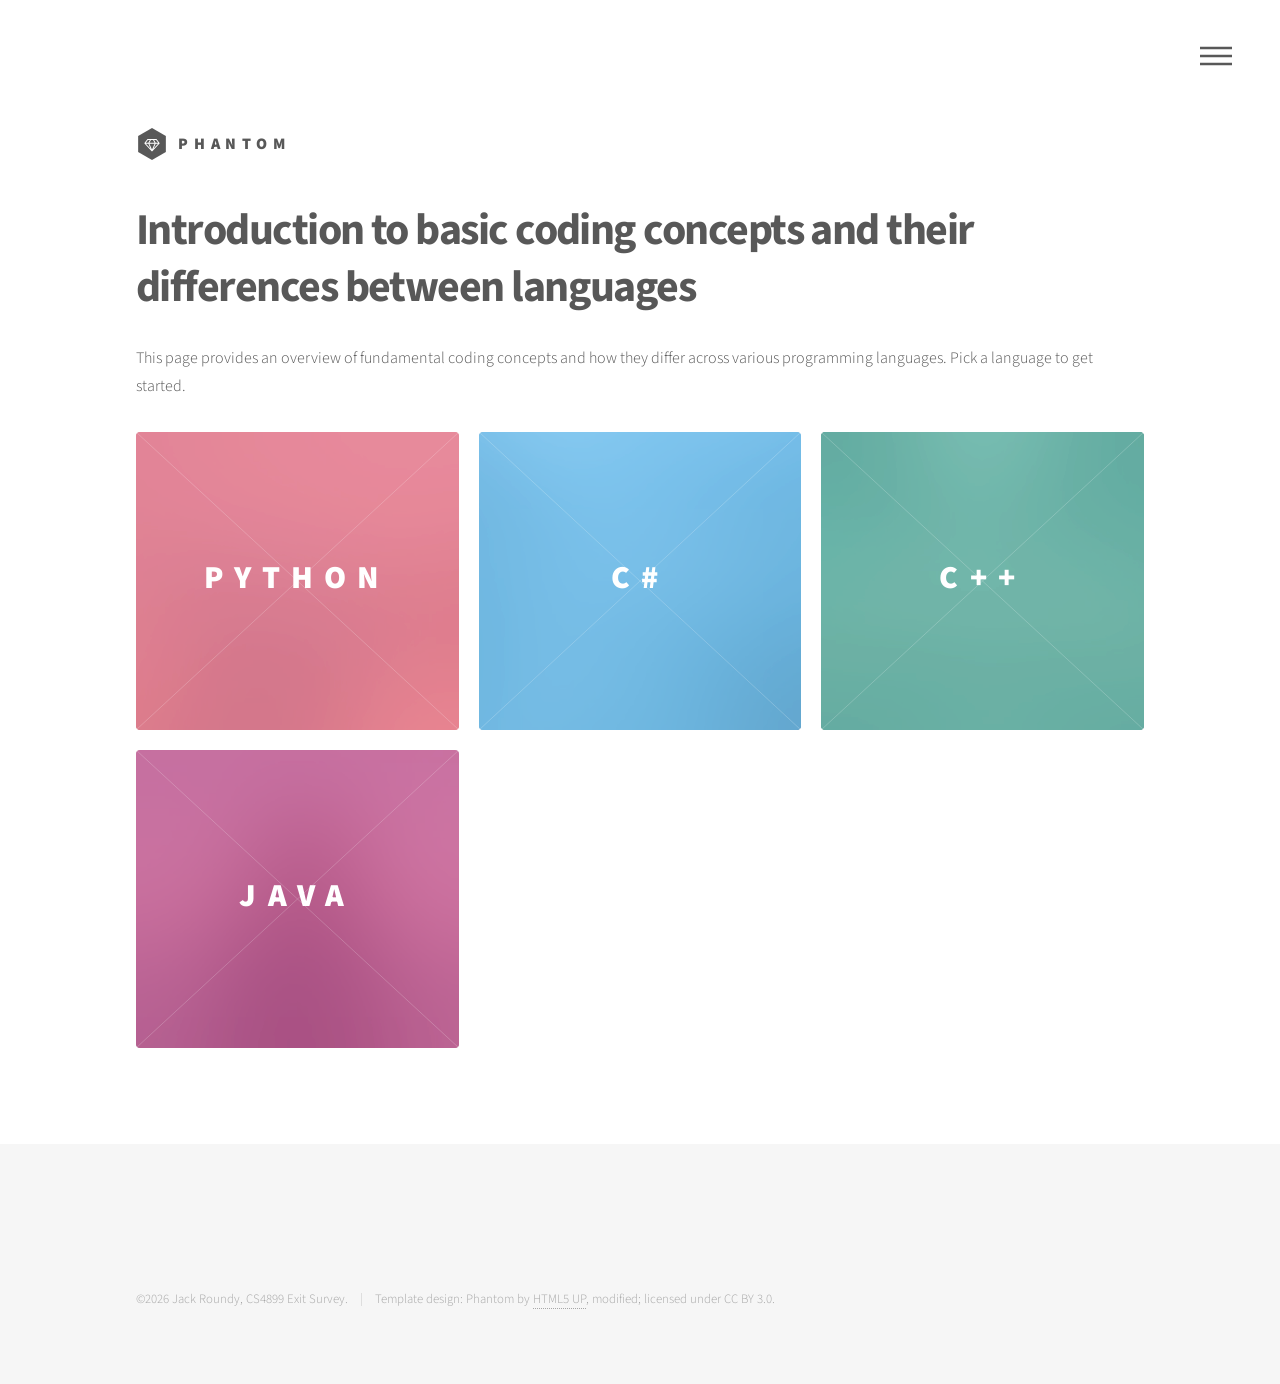
==== commit 391815d4: "Initial setup & early python page" ====
--- a/index.html
+++ b/index.html
@@ -6,7 +6,7 @@
 -->
 <html>
 	<head>
-		<title>Phantom by HTML5 UP</title>
+		<title>CS4899 Exit Survey Page (Using Phantom by HTML5 UP)</title>
 		<meta charset="utf-8" />
 		<meta name="viewport" content="width=device-width, initial-scale=1, user-scalable=no" />
 		<link rel="stylesheet" href="assets/css/main.css" />
@@ -40,9 +40,10 @@
 						<h2>Menu</h2>
 						<ul>
 							<li><a href="index.html">Home</a></li>
-							<li><a href="generic.html">Ipsum veroeros</a></li>
-							<li><a href="generic.html">Tempus etiam</a></li>
-							<li><a href="generic.html">Consequat dolor</a></li>
+							<li><a href="Python.html">Python</a></li>
+							<li><a href="C%23.html">C#</a></li>
+							<li><a href="cpp.html">C++</a></li>
+							<li><a href="Java.html">Java</a></li>
 							<li><a href="elements.html">Elements</a></li>
 						</ul>
 					</nav>
@@ -51,19 +52,18 @@
 					<div id="main">
 						<div class="inner">
 							<header>
-								<h1>This is Phantom, a free, fully responsive site<br />
-								template designed by <a href="http://html5up.net">HTML5 UP</a>.</h1>
-								<p>Etiam quis viverra lorem, in semper lorem. Sed nisl arcu euismod sit amet nisi euismod sed cursus arcu elementum ipsum arcu vivamus quis venenatis orci lorem ipsum et magna feugiat veroeros aliquam. Lorem ipsum dolor sit amet nullam dolore.</p>
+								<h1>Introduction to basic coding concepts and their differences between languages</h1>
+								<p>This page provides an overview of fundamental coding concepts and how they differ across various programming languages. Pick a language to get started.</p>
 							</header>
 							<section class="tiles">
 								<article class="style1">
 									<span class="image">
 										<img src="images/pic01.jpg" alt="" />
 									</span>
-									<a href="generic.html">
-										<h2>Magna</h2>
+									<a href="Python.html">
+										<h2>Python</h2>
 										<div class="content">
-											<p>Sed nisl arcu euismod sit amet nisi lorem etiam dolor veroeros et feugiat.</p>
+											<p>View an introductory guide to Python programming concepts.</p>
 										</div>
 									</a>
 								</article>
@@ -71,10 +71,10 @@
 									<span class="image">
 										<img src="images/pic02.jpg" alt="" />
 									</span>
-									<a href="generic.html">
-										<h2>Lorem</h2>
+									<a href="C%23.html">
+										<h2>C#</h2>
 										<div class="content">
-											<p>Sed nisl arcu euismod sit amet nisi lorem etiam dolor veroeros et feugiat.</p>
+											<p>View an introductory guide to C# programming concepts.</p>
 										</div>
 									</a>
 								</article>
@@ -82,10 +82,10 @@
 									<span class="image">
 										<img src="images/pic03.jpg" alt="" />
 									</span>
-									<a href="generic.html">
-										<h2>Feugiat</h2>
+									<a href="cpp.html">
+										<h2>C++</h2>
 										<div class="content">
-											<p>Sed nisl arcu euismod sit amet nisi lorem etiam dolor veroeros et feugiat.</p>
+											<p>View an introductory guide to C++ programming concepts.</p>
 										</div>
 									</a>
 								</article>
@@ -93,98 +93,10 @@
 									<span class="image">
 										<img src="images/pic04.jpg" alt="" />
 									</span>
-									<a href="generic.html">
-										<h2>Tempus</h2>
+									<a href="Java.html">
+										<h2>Java</h2>
 										<div class="content">
-											<p>Sed nisl arcu euismod sit amet nisi lorem etiam dolor veroeros et feugiat.</p>
-										</div>
-									</a>
-								</article>
-								<article class="style5">
-									<span class="image">
-										<img src="images/pic05.jpg" alt="" />
-									</span>
-									<a href="generic.html">
-										<h2>Aliquam</h2>
-										<div class="content">
-											<p>Sed nisl arcu euismod sit amet nisi lorem etiam dolor veroeros et feugiat.</p>
-										</div>
-									</a>
-								</article>
-								<article class="style6">
-									<span class="image">
-										<img src="images/pic06.jpg" alt="" />
-									</span>
-									<a href="generic.html">
-										<h2>Veroeros</h2>
-										<div class="content">
-											<p>Sed nisl arcu euismod sit amet nisi lorem etiam dolor veroeros et feugiat.</p>
-										</div>
-									</a>
-								</article>
-								<article class="style2">
-									<span class="image">
-										<img src="images/pic07.jpg" alt="" />
-									</span>
-									<a href="generic.html">
-										<h2>Ipsum</h2>
-										<div class="content">
-											<p>Sed nisl arcu euismod sit amet nisi lorem etiam dolor veroeros et feugiat.</p>
-										</div>
-									</a>
-								</article>
-								<article class="style3">
-									<span class="image">
-										<img src="images/pic08.jpg" alt="" />
-									</span>
-									<a href="generic.html">
-										<h2>Dolor</h2>
-										<div class="content">
-											<p>Sed nisl arcu euismod sit amet nisi lorem etiam dolor veroeros et feugiat.</p>
-										</div>
-									</a>
-								</article>
-								<article class="style1">
-									<span class="image">
-										<img src="images/pic09.jpg" alt="" />
-									</span>
-									<a href="generic.html">
-										<h2>Nullam</h2>
-										<div class="content">
-											<p>Sed nisl arcu euismod sit amet nisi lorem etiam dolor veroeros et feugiat.</p>
-										</div>
-									</a>
-								</article>
-								<article class="style5">
-									<span class="image">
-										<img src="images/pic10.jpg" alt="" />
-									</span>
-									<a href="generic.html">
-										<h2>Ultricies</h2>
-										<div class="content">
-											<p>Sed nisl arcu euismod sit amet nisi lorem etiam dolor veroeros et feugiat.</p>
-										</div>
-									</a>
-								</article>
-								<article class="style6">
-									<span class="image">
-										<img src="images/pic11.jpg" alt="" />
-									</span>
-									<a href="generic.html">
-										<h2>Dictum</h2>
-										<div class="content">
-											<p>Sed nisl arcu euismod sit amet nisi lorem etiam dolor veroeros et feugiat.</p>
-										</div>
-									</a>
-								</article>
-								<article class="style4">
-									<span class="image">
-										<img src="images/pic12.jpg" alt="" />
-									</span>
-									<a href="generic.html">
-										<h2>Pretium</h2>
-										<div class="content">
-											<p>Sed nisl arcu euismod sit amet nisi lorem etiam dolor veroeros et feugiat.</p>
+											<p>View an introductory guide to Java programming concepts.</p>
 										</div>
 									</a>
 								</article>
@@ -195,40 +107,8 @@
 				<!-- Footer -->
 					<footer id="footer">
 						<div class="inner">
-							<section>
-								<h2>Get in touch</h2>
-								<form method="post" action="#">
-									<div class="fields">
-										<div class="field half">
-											<input type="text" name="name" id="name" placeholder="Name" />
-										</div>
-										<div class="field half">
-											<input type="email" name="email" id="email" placeholder="Email" />
-										</div>
-										<div class="field">
-											<textarea name="message" id="message" placeholder="Message"></textarea>
-										</div>
-									</div>
-									<ul class="actions">
-										<li><input type="submit" value="Send" class="primary" /></li>
-									</ul>
-								</form>
-							</section>
-							<section>
-								<h2>Follow</h2>
-								<ul class="icons">
-									<li><a href="#" class="icon brands style2 fa-twitter"><span class="label">Twitter</span></a></li>
-									<li><a href="#" class="icon brands style2 fa-facebook-f"><span class="label">Facebook</span></a></li>
-									<li><a href="#" class="icon brands style2 fa-instagram"><span class="label">Instagram</span></a></li>
-									<li><a href="#" class="icon brands style2 fa-dribbble"><span class="label">Dribbble</span></a></li>
-									<li><a href="#" class="icon brands style2 fa-github"><span class="label">GitHub</span></a></li>
-									<li><a href="#" class="icon brands style2 fa-500px"><span class="label">500px</span></a></li>
-									<li><a href="#" class="icon solid style2 fa-phone"><span class="label">Phone</span></a></li>
-									<li><a href="#" class="icon solid style2 fa-envelope"><span class="label">Email</span></a></li>
-								</ul>
-							</section>
 							<ul class="copyright">
-								<li>&copy; Untitled. All rights reserved</li><li>Design: <a href="http://html5up.net">HTML5 UP</a></li>
+								<li>&copy;2026 Jack Roundy, CS4899 Exit Survey.</li><li>Template design: Phantom by <a href="http://html5up.net">HTML5 UP</a>, modified; licensed under CC BY 3.0.</li>
 							</ul>
 						</div>
 					</footer>
--- a/assets/css/main.css
+++ b/assets/css/main.css
@@ -1,3329 +1,3329 @@
-@import url(fontawesome-all.min.css);
-@import url("https://fonts.googleapis.com/css?family=Source+Sans+Pro:300,700,900");
-
+@import url(fontawesome-all.min.css);
+@import url("https://fonts.googleapis.com/css?family=Source+Sans+Pro:300,700,900");
+
 /*
 	Phantom by HTML5 UP
 	html5up.net | @ajlkn
 	Free for personal and commercial use under the CCA 3.0 license (html5up.net/license)
-*/
-
-html, body, div, span, applet, object,
-iframe, h1, h2, h3, h4, h5, h6, p, blockquote,
-pre, a, abbr, acronym, address, big, cite,
-code, del, dfn, em, img, ins, kbd, q, s, samp,
-small, strike, strong, sub, sup, tt, var, b,
-u, i, center, dl, dt, dd, ol, ul, li, fieldset,
-form, label, legend, table, caption, tbody,
-tfoot, thead, tr, th, td, article, aside,
-canvas, details, embed, figure, figcaption,
-footer, header, hgroup, menu, nav, output, ruby,
-section, summary, time, mark, audio, video {
-	margin: 0;
-	padding: 0;
-	border: 0;
-	font-size: 100%;
-	font: inherit;
-	vertical-align: baseline;}
-
-article, aside, details, figcaption, figure,
-footer, header, hgroup, menu, nav, section {
-	display: block;}
-
-body {
-	line-height: 1;
-}
-
-ol, ul {
-	list-style: none;
-}
-
-blockquote, q {
-	quotes: none;
-}
-
-	blockquote:before, blockquote:after, q:before, q:after {
-		content: '';
-		content: none;
-	}
-
-table {
-	border-collapse: collapse;
-	border-spacing: 0;
-}
-
-body {
-	-webkit-text-size-adjust: none;
-}
-
-mark {
-	background-color: transparent;
-	color: inherit;
-}
-
-input::-moz-focus-inner {
-	border: 0;
-	padding: 0;
-}
-
-input, select, textarea {
-	-moz-appearance: none;
-	-webkit-appearance: none;
-	-ms-appearance: none;
-	appearance: none;
-}
-
-/* Basic */
-
-	@-ms-viewport {
-		width: device-width;
-	}
-
-	body {
-		-ms-overflow-style: scrollbar;
-	}
-
-	@media screen and (max-width: 480px) {
-
-		html, body {
-			min-width: 320px;
-		}
-
-	}
-
-	html {
-		box-sizing: border-box;
-	}
-
-	*, *:before, *:after {
-		box-sizing: inherit;
-	}
-
-	body {
-		background: #ffffff;
-	}
-
-		body.is-preload *, body.is-preload *:before, body.is-preload *:after {
-			-moz-animation: none !important;
-			-webkit-animation: none !important;
-			-ms-animation: none !important;
-			animation: none !important;
-			-moz-transition: none !important;
-			-webkit-transition: none !important;
-			-ms-transition: none !important;
-			transition: none !important;
-		}
-
-/* Type */
-
-	body, input, select, textarea {
-		color: #585858;
-		font-family: "Source Sans Pro", Helvetica, sans-serif;
-		font-size: 16pt;
-		font-weight: 300;
-		line-height: 1.75;
-	}
-
-		@media screen and (max-width: 1680px) {
-
-			body, input, select, textarea {
-				font-size: 14pt;
-			}
-
-		}
-
-		@media screen and (max-width: 1280px) {
-
-			body, input, select, textarea {
-				font-size: 12pt;
-			}
-
-		}
-
-	a {
-		-moz-transition: border-bottom-color 0.2s ease, color 0.2s ease;
-		-webkit-transition: border-bottom-color 0.2s ease, color 0.2s ease;
-		-ms-transition: border-bottom-color 0.2s ease, color 0.2s ease;
-		transition: border-bottom-color 0.2s ease, color 0.2s ease;
-		text-decoration: none;
-		color: #585858;
-		border-bottom: dotted 1px rgba(88, 88, 88, 0.5);
-	}
-
-		a:hover {
-			border-bottom-color: transparent;
-			color: #f2849e !important;
-		}
-
-	strong, b {
-		font-weight: 900;
-	}
-
-	em, i {
-		font-style: italic;
-	}
-
-	p {
-		margin: 0 0 2em 0;
-	}
-
-	h1 {
-		font-size: 2.75em;
-		font-weight: 700;
-		line-height: 1.3;
-		margin: 0 0 1em 0;
-		letter-spacing: -0.035em;
-	}
-
-		h1 a {
-			color: inherit;
-		}
-
-		@media screen and (max-width: 736px) {
-
-			h1 {
-				font-size: 2em;
-				margin: 0 0 1em 0;
-			}
-
-		}
-
-		@media screen and (max-width: 360px) {
-
-			h1 {
-				font-size: 1.75em;
-			}
-
-		}
-
-	h2, h3, h4, h5, h6 {
-		font-weight: 900;
-		line-height: 1.5;
-		margin: 0 0 2em 0;
-		text-transform: uppercase;
-		letter-spacing: 0.35em;
-	}
-
-		h2 a, h3 a, h4 a, h5 a, h6 a {
-			color: inherit;
-		}
-
-	h2 {
-		font-size: 1.1em;
-	}
-
-	h3 {
-		font-size: 1em;
-	}
-
-	h4 {
-		font-size: 0.8em;
-	}
-
-	h5 {
-		font-size: 0.8em;
-	}
-
-	h6 {
-		font-size: 0.8em;
-	}
-
-	@media screen and (max-width: 980px) {
-
-		h1 br, h2 br, h3 br, h4 br, h5 br, h6 br {
-			display: none;
-		}
-
-	}
-
-	@media screen and (max-width: 736px) {
-
-		h2 {
-			font-size: 1em;
-		}
-
-		h3 {
-			font-size: 0.8em;
-		}
-
-	}
-
-	sub {
-		font-size: 0.8em;
-		position: relative;
-		top: 0.5em;
-	}
-
-	sup {
-		font-size: 0.8em;
-		position: relative;
-		top: -0.5em;
-	}
-
-	blockquote {
-		border-left: solid 4px #c9c9c9;
-		font-style: italic;
-		margin: 0 0 2em 0;
-		padding: 0.5em 0 0.5em 2em;
-	}
-
-	code {
-		background: rgba(144, 144, 144, 0.075);
-		border-radius: 4px;
-		border: solid 1px #c9c9c9;
-		font-family: "Courier New", monospace;
-		font-size: 0.9em;
-		margin: 0 0.25em;
-		padding: 0.25em 0.65em;
-	}
-
-	pre {
-		-webkit-overflow-scrolling: touch;
-		font-family: "Courier New", monospace;
-		font-size: 0.9em;
-		margin: 0 0 2em 0;
-	}
-
-		pre code {
-			display: block;
-			line-height: 1.75;
-			padding: 1em 1.5em;
-			overflow-x: auto;
-		}
-
-	hr {
-		border: 0;
-		border-bottom: solid 1px #c9c9c9;
-		margin: 2em 0;
-	}
-
-		hr.major {
-			margin: 3em 0;
-		}
-
-	.align-left {
-		text-align: left;
-	}
-
-	.align-center {
-		text-align: center;
-	}
-
-	.align-right {
-		text-align: right;
-	}
-
-/* Row */
-
-	.row {
-		display: flex;
-		flex-wrap: wrap;
-		box-sizing: border-box;
-		align-items: stretch;
-	}
-
-		.row > * {
-			box-sizing: border-box;
-		}
-
-		.row.gtr-uniform > * > :last-child {
-			margin-bottom: 0;
-		}
-
-		.row.aln-left {
-			justify-content: flex-start;
-		}
-
-		.row.aln-center {
-			justify-content: center;
-		}
-
-		.row.aln-right {
-			justify-content: flex-end;
-		}
-
-		.row.aln-top {
-			align-items: flex-start;
-		}
-
-		.row.aln-middle {
-			align-items: center;
-		}
-
-		.row.aln-bottom {
-			align-items: flex-end;
-		}
-
-		.row > .imp {
-			order: -1;
-		}
-
-		.row > .col-1 {
-			width: 8.33333%;
-		}
-
-		.row > .off-1 {
-			margin-left: 8.33333%;
-		}
-
-		.row > .col-2 {
-			width: 16.66667%;
-		}
-
-		.row > .off-2 {
-			margin-left: 16.66667%;
-		}
-
-		.row > .col-3 {
-			width: 25%;
-		}
-
-		.row > .off-3 {
-			margin-left: 25%;
-		}
-
-		.row > .col-4 {
-			width: 33.33333%;
-		}
-
-		.row > .off-4 {
-			margin-left: 33.33333%;
-		}
-
-		.row > .col-5 {
-			width: 41.66667%;
-		}
-
-		.row > .off-5 {
-			margin-left: 41.66667%;
-		}
-
-		.row > .col-6 {
-			width: 50%;
-		}
-
-		.row > .off-6 {
-			margin-left: 50%;
-		}
-
-		.row > .col-7 {
-			width: 58.33333%;
-		}
-
-		.row > .off-7 {
-			margin-left: 58.33333%;
-		}
-
-		.row > .col-8 {
-			width: 66.66667%;
-		}
-
-		.row > .off-8 {
-			margin-left: 66.66667%;
-		}
-
-		.row > .col-9 {
-			width: 75%;
-		}
-
-		.row > .off-9 {
-			margin-left: 75%;
-		}
-
-		.row > .col-10 {
-			width: 83.33333%;
-		}
-
-		.row > .off-10 {
-			margin-left: 83.33333%;
-		}
-
-		.row > .col-11 {
-			width: 91.66667%;
-		}
-
-		.row > .off-11 {
-			margin-left: 91.66667%;
-		}
-
-		.row > .col-12 {
-			width: 100%;
-		}
-
-		.row > .off-12 {
-			margin-left: 100%;
-		}
-
-		.row.gtr-0 {
-			margin-top: 0;
-			margin-left: 0em;
-		}
-
-			.row.gtr-0 > * {
-				padding: 0 0 0 0em;
-			}
-
-			.row.gtr-0.gtr-uniform {
-				margin-top: 0em;
-			}
-
-				.row.gtr-0.gtr-uniform > * {
-					padding-top: 0em;
-				}
-
-		.row.gtr-25 {
-			margin-top: 0;
-			margin-left: -0.5em;
-		}
-
-			.row.gtr-25 > * {
-				padding: 0 0 0 0.5em;
-			}
-
-			.row.gtr-25.gtr-uniform {
-				margin-top: -0.5em;
-			}
-
-				.row.gtr-25.gtr-uniform > * {
-					padding-top: 0.5em;
-				}
-
-		.row.gtr-50 {
-			margin-top: 0;
-			margin-left: -1em;
-		}
-
-			.row.gtr-50 > * {
-				padding: 0 0 0 1em;
-			}
-
-			.row.gtr-50.gtr-uniform {
-				margin-top: -1em;
-			}
-
-				.row.gtr-50.gtr-uniform > * {
-					padding-top: 1em;
-				}
-
-		.row {
-			margin-top: 0;
-			margin-left: -2em;
-		}
-
-			.row > * {
-				padding: 0 0 0 2em;
-			}
-
-			.row.gtr-uniform {
-				margin-top: -2em;
-			}
-
-				.row.gtr-uniform > * {
-					padding-top: 2em;
-				}
-
-		.row.gtr-150 {
-			margin-top: 0;
-			margin-left: -3em;
-		}
-
-			.row.gtr-150 > * {
-				padding: 0 0 0 3em;
-			}
-
-			.row.gtr-150.gtr-uniform {
-				margin-top: -3em;
-			}
-
-				.row.gtr-150.gtr-uniform > * {
-					padding-top: 3em;
-				}
-
-		.row.gtr-200 {
-			margin-top: 0;
-			margin-left: -4em;
-		}
-
-			.row.gtr-200 > * {
-				padding: 0 0 0 4em;
-			}
-
-			.row.gtr-200.gtr-uniform {
-				margin-top: -4em;
-			}
-
-				.row.gtr-200.gtr-uniform > * {
-					padding-top: 4em;
-				}
-
-		@media screen and (max-width: 1680px) {
-
-			.row {
-				display: flex;
-				flex-wrap: wrap;
-				box-sizing: border-box;
-				align-items: stretch;
-			}
-
-				.row > * {
-					box-sizing: border-box;
-				}
-
-				.row.gtr-uniform > * > :last-child {
-					margin-bottom: 0;
-				}
-
-				.row.aln-left {
-					justify-content: flex-start;
-				}
-
-				.row.aln-center {
-					justify-content: center;
-				}
-
-				.row.aln-right {
-					justify-content: flex-end;
-				}
-
-				.row.aln-top {
-					align-items: flex-start;
-				}
-
-				.row.aln-middle {
-					align-items: center;
-				}
-
-				.row.aln-bottom {
-					align-items: flex-end;
-				}
-
-				.row > .imp-xlarge {
-					order: -1;
-				}
-
-				.row > .col-1-xlarge {
-					width: 8.33333%;
-				}
-
-				.row > .off-1-xlarge {
-					margin-left: 8.33333%;
-				}
-
-				.row > .col-2-xlarge {
-					width: 16.66667%;
-				}
-
-				.row > .off-2-xlarge {
-					margin-left: 16.66667%;
-				}
-
-				.row > .col-3-xlarge {
-					width: 25%;
-				}
-
-				.row > .off-3-xlarge {
-					margin-left: 25%;
-				}
-
-				.row > .col-4-xlarge {
-					width: 33.33333%;
-				}
-
-				.row > .off-4-xlarge {
-					margin-left: 33.33333%;
-				}
-
-				.row > .col-5-xlarge {
-					width: 41.66667%;
-				}
-
-				.row > .off-5-xlarge {
-					margin-left: 41.66667%;
-				}
-
-				.row > .col-6-xlarge {
-					width: 50%;
-				}
-
-				.row > .off-6-xlarge {
-					margin-left: 50%;
-				}
-
-				.row > .col-7-xlarge {
-					width: 58.33333%;
-				}
-
-				.row > .off-7-xlarge {
-					margin-left: 58.33333%;
-				}
-
-				.row > .col-8-xlarge {
-					width: 66.66667%;
-				}
-
-				.row > .off-8-xlarge {
-					margin-left: 66.66667%;
-				}
-
-				.row > .col-9-xlarge {
-					width: 75%;
-				}
-
-				.row > .off-9-xlarge {
-					margin-left: 75%;
-				}
-
-				.row > .col-10-xlarge {
-					width: 83.33333%;
-				}
-
-				.row > .off-10-xlarge {
-					margin-left: 83.33333%;
-				}
-
-				.row > .col-11-xlarge {
-					width: 91.66667%;
-				}
-
-				.row > .off-11-xlarge {
-					margin-left: 91.66667%;
-				}
-
-				.row > .col-12-xlarge {
-					width: 100%;
-				}
-
-				.row > .off-12-xlarge {
-					margin-left: 100%;
-				}
-
-				.row.gtr-0 {
-					margin-top: 0;
-					margin-left: 0em;
-				}
-
-					.row.gtr-0 > * {
-						padding: 0 0 0 0em;
-					}
-
-					.row.gtr-0.gtr-uniform {
-						margin-top: 0em;
-					}
-
-						.row.gtr-0.gtr-uniform > * {
-							padding-top: 0em;
-						}
-
-				.row.gtr-25 {
-					margin-top: 0;
-					margin-left: -0.5em;
-				}
-
-					.row.gtr-25 > * {
-						padding: 0 0 0 0.5em;
-					}
-
-					.row.gtr-25.gtr-uniform {
-						margin-top: -0.5em;
-					}
-
-						.row.gtr-25.gtr-uniform > * {
-							padding-top: 0.5em;
-						}
-
-				.row.gtr-50 {
-					margin-top: 0;
-					margin-left: -1em;
-				}
-
-					.row.gtr-50 > * {
-						padding: 0 0 0 1em;
-					}
-
-					.row.gtr-50.gtr-uniform {
-						margin-top: -1em;
-					}
-
-						.row.gtr-50.gtr-uniform > * {
-							padding-top: 1em;
-						}
-
-				.row {
-					margin-top: 0;
-					margin-left: -2em;
-				}
-
-					.row > * {
-						padding: 0 0 0 2em;
-					}
-
-					.row.gtr-uniform {
-						margin-top: -2em;
-					}
-
-						.row.gtr-uniform > * {
-							padding-top: 2em;
-						}
-
-				.row.gtr-150 {
-					margin-top: 0;
-					margin-left: -3em;
-				}
-
-					.row.gtr-150 > * {
-						padding: 0 0 0 3em;
-					}
-
-					.row.gtr-150.gtr-uniform {
-						margin-top: -3em;
-					}
-
-						.row.gtr-150.gtr-uniform > * {
-							padding-top: 3em;
-						}
-
-				.row.gtr-200 {
-					margin-top: 0;
-					margin-left: -4em;
-				}
-
-					.row.gtr-200 > * {
-						padding: 0 0 0 4em;
-					}
-
-					.row.gtr-200.gtr-uniform {
-						margin-top: -4em;
-					}
-
-						.row.gtr-200.gtr-uniform > * {
-							padding-top: 4em;
-						}
-
-		}
-
-		@media screen and (max-width: 1280px) {
-
-			.row {
-				display: flex;
-				flex-wrap: wrap;
-				box-sizing: border-box;
-				align-items: stretch;
-			}
-
-				.row > * {
-					box-sizing: border-box;
-				}
-
-				.row.gtr-uniform > * > :last-child {
-					margin-bottom: 0;
-				}
-
-				.row.aln-left {
-					justify-content: flex-start;
-				}
-
-				.row.aln-center {
-					justify-content: center;
-				}
-
-				.row.aln-right {
-					justify-content: flex-end;
-				}
-
-				.row.aln-top {
-					align-items: flex-start;
-				}
-
-				.row.aln-middle {
-					align-items: center;
-				}
-
-				.row.aln-bottom {
-					align-items: flex-end;
-				}
-
-				.row > .imp-large {
-					order: -1;
-				}
-
-				.row > .col-1-large {
-					width: 8.33333%;
-				}
-
-				.row > .off-1-large {
-					margin-left: 8.33333%;
-				}
-
-				.row > .col-2-large {
-					width: 16.66667%;
-				}
-
-				.row > .off-2-large {
-					margin-left: 16.66667%;
-				}
-
-				.row > .col-3-large {
-					width: 25%;
-				}
-
-				.row > .off-3-large {
-					margin-left: 25%;
-				}
-
-				.row > .col-4-large {
-					width: 33.33333%;
-				}
-
-				.row > .off-4-large {
-					margin-left: 33.33333%;
-				}
-
-				.row > .col-5-large {
-					width: 41.66667%;
-				}
-
-				.row > .off-5-large {
-					margin-left: 41.66667%;
-				}
-
-				.row > .col-6-large {
-					width: 50%;
-				}
-
-				.row > .off-6-large {
-					margin-left: 50%;
-				}
-
-				.row > .col-7-large {
-					width: 58.33333%;
-				}
-
-				.row > .off-7-large {
-					margin-left: 58.33333%;
-				}
-
-				.row > .col-8-large {
-					width: 66.66667%;
-				}
-
-				.row > .off-8-large {
-					margin-left: 66.66667%;
-				}
-
-				.row > .col-9-large {
-					width: 75%;
-				}
-
-				.row > .off-9-large {
-					margin-left: 75%;
-				}
-
-				.row > .col-10-large {
-					width: 83.33333%;
-				}
-
-				.row > .off-10-large {
-					margin-left: 83.33333%;
-				}
-
-				.row > .col-11-large {
-					width: 91.66667%;
-				}
-
-				.row > .off-11-large {
-					margin-left: 91.66667%;
-				}
-
-				.row > .col-12-large {
-					width: 100%;
-				}
-
-				.row > .off-12-large {
-					margin-left: 100%;
-				}
-
-				.row.gtr-0 {
-					margin-top: 0;
-					margin-left: 0em;
-				}
-
-					.row.gtr-0 > * {
-						padding: 0 0 0 0em;
-					}
-
-					.row.gtr-0.gtr-uniform {
-						margin-top: 0em;
-					}
-
-						.row.gtr-0.gtr-uniform > * {
-							padding-top: 0em;
-						}
-
-				.row.gtr-25 {
-					margin-top: 0;
-					margin-left: -0.5em;
-				}
-
-					.row.gtr-25 > * {
-						padding: 0 0 0 0.5em;
-					}
-
-					.row.gtr-25.gtr-uniform {
-						margin-top: -0.5em;
-					}
-
-						.row.gtr-25.gtr-uniform > * {
-							padding-top: 0.5em;
-						}
-
-				.row.gtr-50 {
-					margin-top: 0;
-					margin-left: -1em;
-				}
-
-					.row.gtr-50 > * {
-						padding: 0 0 0 1em;
-					}
-
-					.row.gtr-50.gtr-uniform {
-						margin-top: -1em;
-					}
-
-						.row.gtr-50.gtr-uniform > * {
-							padding-top: 1em;
-						}
-
-				.row {
-					margin-top: 0;
-					margin-left: -2em;
-				}
-
-					.row > * {
-						padding: 0 0 0 2em;
-					}
-
-					.row.gtr-uniform {
-						margin-top: -2em;
-					}
-
-						.row.gtr-uniform > * {
-							padding-top: 2em;
-						}
-
-				.row.gtr-150 {
-					margin-top: 0;
-					margin-left: -3em;
-				}
-
-					.row.gtr-150 > * {
-						padding: 0 0 0 3em;
-					}
-
-					.row.gtr-150.gtr-uniform {
-						margin-top: -3em;
-					}
-
-						.row.gtr-150.gtr-uniform > * {
-							padding-top: 3em;
-						}
-
-				.row.gtr-200 {
-					margin-top: 0;
-					margin-left: -4em;
-				}
-
-					.row.gtr-200 > * {
-						padding: 0 0 0 4em;
-					}
-
-					.row.gtr-200.gtr-uniform {
-						margin-top: -4em;
-					}
-
-						.row.gtr-200.gtr-uniform > * {
-							padding-top: 4em;
-						}
-
-		}
-
-		@media screen and (max-width: 980px) {
-
-			.row {
-				display: flex;
-				flex-wrap: wrap;
-				box-sizing: border-box;
-				align-items: stretch;
-			}
-
-				.row > * {
-					box-sizing: border-box;
-				}
-
-				.row.gtr-uniform > * > :last-child {
-					margin-bottom: 0;
-				}
-
-				.row.aln-left {
-					justify-content: flex-start;
-				}
-
-				.row.aln-center {
-					justify-content: center;
-				}
-
-				.row.aln-right {
-					justify-content: flex-end;
-				}
-
-				.row.aln-top {
-					align-items: flex-start;
-				}
-
-				.row.aln-middle {
-					align-items: center;
-				}
-
-				.row.aln-bottom {
-					align-items: flex-end;
-				}
-
-				.row > .imp-medium {
-					order: -1;
-				}
-
-				.row > .col-1-medium {
-					width: 8.33333%;
-				}
-
-				.row > .off-1-medium {
-					margin-left: 8.33333%;
-				}
-
-				.row > .col-2-medium {
-					width: 16.66667%;
-				}
-
-				.row > .off-2-medium {
-					margin-left: 16.66667%;
-				}
-
-				.row > .col-3-medium {
-					width: 25%;
-				}
-
-				.row > .off-3-medium {
-					margin-left: 25%;
-				}
-
-				.row > .col-4-medium {
-					width: 33.33333%;
-				}
-
-				.row > .off-4-medium {
-					margin-left: 33.33333%;
-				}
-
-				.row > .col-5-medium {
-					width: 41.66667%;
-				}
-
-				.row > .off-5-medium {
-					margin-left: 41.66667%;
-				}
-
-				.row > .col-6-medium {
-					width: 50%;
-				}
-
-				.row > .off-6-medium {
-					margin-left: 50%;
-				}
-
-				.row > .col-7-medium {
-					width: 58.33333%;
-				}
-
-				.row > .off-7-medium {
-					margin-left: 58.33333%;
-				}
-
-				.row > .col-8-medium {
-					width: 66.66667%;
-				}
-
-				.row > .off-8-medium {
-					margin-left: 66.66667%;
-				}
-
-				.row > .col-9-medium {
-					width: 75%;
-				}
-
-				.row > .off-9-medium {
-					margin-left: 75%;
-				}
-
-				.row > .col-10-medium {
-					width: 83.33333%;
-				}
-
-				.row > .off-10-medium {
-					margin-left: 83.33333%;
-				}
-
-				.row > .col-11-medium {
-					width: 91.66667%;
-				}
-
-				.row > .off-11-medium {
-					margin-left: 91.66667%;
-				}
-
-				.row > .col-12-medium {
-					width: 100%;
-				}
-
-				.row > .off-12-medium {
-					margin-left: 100%;
-				}
-
-				.row.gtr-0 {
-					margin-top: 0;
-					margin-left: 0em;
-				}
-
-					.row.gtr-0 > * {
-						padding: 0 0 0 0em;
-					}
-
-					.row.gtr-0.gtr-uniform {
-						margin-top: 0em;
-					}
-
-						.row.gtr-0.gtr-uniform > * {
-							padding-top: 0em;
-						}
-
-				.row.gtr-25 {
-					margin-top: 0;
-					margin-left: -0.375em;
-				}
-
-					.row.gtr-25 > * {
-						padding: 0 0 0 0.375em;
-					}
-
-					.row.gtr-25.gtr-uniform {
-						margin-top: -0.375em;
-					}
-
-						.row.gtr-25.gtr-uniform > * {
-							padding-top: 0.375em;
-						}
-
-				.row.gtr-50 {
-					margin-top: 0;
-					margin-left: -0.75em;
-				}
-
-					.row.gtr-50 > * {
-						padding: 0 0 0 0.75em;
-					}
-
-					.row.gtr-50.gtr-uniform {
-						margin-top: -0.75em;
-					}
-
-						.row.gtr-50.gtr-uniform > * {
-							padding-top: 0.75em;
-						}
-
-				.row {
-					margin-top: 0;
-					margin-left: -1.5em;
-				}
-
-					.row > * {
-						padding: 0 0 0 1.5em;
-					}
-
-					.row.gtr-uniform {
-						margin-top: -1.5em;
-					}
-
-						.row.gtr-uniform > * {
-							padding-top: 1.5em;
-						}
-
-				.row.gtr-150 {
-					margin-top: 0;
-					margin-left: -2.25em;
-				}
-
-					.row.gtr-150 > * {
-						padding: 0 0 0 2.25em;
-					}
-
-					.row.gtr-150.gtr-uniform {
-						margin-top: -2.25em;
-					}
-
-						.row.gtr-150.gtr-uniform > * {
-							padding-top: 2.25em;
-						}
-
-				.row.gtr-200 {
-					margin-top: 0;
-					margin-left: -3em;
-				}
-
-					.row.gtr-200 > * {
-						padding: 0 0 0 3em;
-					}
-
-					.row.gtr-200.gtr-uniform {
-						margin-top: -3em;
-					}
-
-						.row.gtr-200.gtr-uniform > * {
-							padding-top: 3em;
-						}
-
-		}
-
-		@media screen and (max-width: 736px) {
-
-			.row {
-				display: flex;
-				flex-wrap: wrap;
-				box-sizing: border-box;
-				align-items: stretch;
-			}
-
-				.row > * {
-					box-sizing: border-box;
-				}
-
-				.row.gtr-uniform > * > :last-child {
-					margin-bottom: 0;
-				}
-
-				.row.aln-left {
-					justify-content: flex-start;
-				}
-
-				.row.aln-center {
-					justify-content: center;
-				}
-
-				.row.aln-right {
-					justify-content: flex-end;
-				}
-
-				.row.aln-top {
-					align-items: flex-start;
-				}
-
-				.row.aln-middle {
-					align-items: center;
-				}
-
-				.row.aln-bottom {
-					align-items: flex-end;
-				}
-
-				.row > .imp-small {
-					order: -1;
-				}
-
-				.row > .col-1-small {
-					width: 8.33333%;
-				}
-
-				.row > .off-1-small {
-					margin-left: 8.33333%;
-				}
-
-				.row > .col-2-small {
-					width: 16.66667%;
-				}
-
-				.row > .off-2-small {
-					margin-left: 16.66667%;
-				}
-
-				.row > .col-3-small {
-					width: 25%;
-				}
-
-				.row > .off-3-small {
-					margin-left: 25%;
-				}
-
-				.row > .col-4-small {
-					width: 33.33333%;
-				}
-
-				.row > .off-4-small {
-					margin-left: 33.33333%;
-				}
-
-				.row > .col-5-small {
-					width: 41.66667%;
-				}
-
-				.row > .off-5-small {
-					margin-left: 41.66667%;
-				}
-
-				.row > .col-6-small {
-					width: 50%;
-				}
-
-				.row > .off-6-small {
-					margin-left: 50%;
-				}
-
-				.row > .col-7-small {
-					width: 58.33333%;
-				}
-
-				.row > .off-7-small {
-					margin-left: 58.33333%;
-				}
-
-				.row > .col-8-small {
-					width: 66.66667%;
-				}
-
-				.row > .off-8-small {
-					margin-left: 66.66667%;
-				}
-
-				.row > .col-9-small {
-					width: 75%;
-				}
-
-				.row > .off-9-small {
-					margin-left: 75%;
-				}
-
-				.row > .col-10-small {
-					width: 83.33333%;
-				}
-
-				.row > .off-10-small {
-					margin-left: 83.33333%;
-				}
-
-				.row > .col-11-small {
-					width: 91.66667%;
-				}
-
-				.row > .off-11-small {
-					margin-left: 91.66667%;
-				}
-
-				.row > .col-12-small {
-					width: 100%;
-				}
-
-				.row > .off-12-small {
-					margin-left: 100%;
-				}
-
-				.row.gtr-0 {
-					margin-top: 0;
-					margin-left: 0em;
-				}
-
-					.row.gtr-0 > * {
-						padding: 0 0 0 0em;
-					}
-
-					.row.gtr-0.gtr-uniform {
-						margin-top: 0em;
-					}
-
-						.row.gtr-0.gtr-uniform > * {
-							padding-top: 0em;
-						}
-
-				.row.gtr-25 {
-					margin-top: 0;
-					margin-left: -0.25em;
-				}
-
-					.row.gtr-25 > * {
-						padding: 0 0 0 0.25em;
-					}
-
-					.row.gtr-25.gtr-uniform {
-						margin-top: -0.25em;
-					}
-
-						.row.gtr-25.gtr-uniform > * {
-							padding-top: 0.25em;
-						}
-
-				.row.gtr-50 {
-					margin-top: 0;
-					margin-left: -0.5em;
-				}
-
-					.row.gtr-50 > * {
-						padding: 0 0 0 0.5em;
-					}
-
-					.row.gtr-50.gtr-uniform {
-						margin-top: -0.5em;
-					}
-
-						.row.gtr-50.gtr-uniform > * {
-							padding-top: 0.5em;
-						}
-
-				.row {
-					margin-top: 0;
-					margin-left: -1em;
-				}
-
-					.row > * {
-						padding: 0 0 0 1em;
-					}
-
-					.row.gtr-uniform {
-						margin-top: -1em;
-					}
-
-						.row.gtr-uniform > * {
-							padding-top: 1em;
-						}
-
-				.row.gtr-150 {
-					margin-top: 0;
-					margin-left: -1.5em;
-				}
-
-					.row.gtr-150 > * {
-						padding: 0 0 0 1.5em;
-					}
-
-					.row.gtr-150.gtr-uniform {
-						margin-top: -1.5em;
-					}
-
-						.row.gtr-150.gtr-uniform > * {
-							padding-top: 1.5em;
-						}
-
-				.row.gtr-200 {
-					margin-top: 0;
-					margin-left: -2em;
-				}
-
-					.row.gtr-200 > * {
-						padding: 0 0 0 2em;
-					}
-
-					.row.gtr-200.gtr-uniform {
-						margin-top: -2em;
-					}
-
-						.row.gtr-200.gtr-uniform > * {
-							padding-top: 2em;
-						}
-
-		}
-
-		@media screen and (max-width: 480px) {
-
-			.row {
-				display: flex;
-				flex-wrap: wrap;
-				box-sizing: border-box;
-				align-items: stretch;
-			}
-
-				.row > * {
-					box-sizing: border-box;
-				}
-
-				.row.gtr-uniform > * > :last-child {
-					margin-bottom: 0;
-				}
-
-				.row.aln-left {
-					justify-content: flex-start;
-				}
-
-				.row.aln-center {
-					justify-content: center;
-				}
-
-				.row.aln-right {
-					justify-content: flex-end;
-				}
-
-				.row.aln-top {
-					align-items: flex-start;
-				}
-
-				.row.aln-middle {
-					align-items: center;
-				}
-
-				.row.aln-bottom {
-					align-items: flex-end;
-				}
-
-				.row > .imp-xsmall {
-					order: -1;
-				}
-
-				.row > .col-1-xsmall {
-					width: 8.33333%;
-				}
-
-				.row > .off-1-xsmall {
-					margin-left: 8.33333%;
-				}
-
-				.row > .col-2-xsmall {
-					width: 16.66667%;
-				}
-
-				.row > .off-2-xsmall {
-					margin-left: 16.66667%;
-				}
-
-				.row > .col-3-xsmall {
-					width: 25%;
-				}
-
-				.row > .off-3-xsmall {
-					margin-left: 25%;
-				}
-
-				.row > .col-4-xsmall {
-					width: 33.33333%;
-				}
-
-				.row > .off-4-xsmall {
-					margin-left: 33.33333%;
-				}
-
-				.row > .col-5-xsmall {
-					width: 41.66667%;
-				}
-
-				.row > .off-5-xsmall {
-					margin-left: 41.66667%;
-				}
-
-				.row > .col-6-xsmall {
-					width: 50%;
-				}
-
-				.row > .off-6-xsmall {
-					margin-left: 50%;
-				}
-
-				.row > .col-7-xsmall {
-					width: 58.33333%;
-				}
-
-				.row > .off-7-xsmall {
-					margin-left: 58.33333%;
-				}
-
-				.row > .col-8-xsmall {
-					width: 66.66667%;
-				}
-
-				.row > .off-8-xsmall {
-					margin-left: 66.66667%;
-				}
-
-				.row > .col-9-xsmall {
-					width: 75%;
-				}
-
-				.row > .off-9-xsmall {
-					margin-left: 75%;
-				}
-
-				.row > .col-10-xsmall {
-					width: 83.33333%;
-				}
-
-				.row > .off-10-xsmall {
-					margin-left: 83.33333%;
-				}
-
-				.row > .col-11-xsmall {
-					width: 91.66667%;
-				}
-
-				.row > .off-11-xsmall {
-					margin-left: 91.66667%;
-				}
-
-				.row > .col-12-xsmall {
-					width: 100%;
-				}
-
-				.row > .off-12-xsmall {
-					margin-left: 100%;
-				}
-
-				.row.gtr-0 {
-					margin-top: 0;
-					margin-left: 0em;
-				}
-
-					.row.gtr-0 > * {
-						padding: 0 0 0 0em;
-					}
-
-					.row.gtr-0.gtr-uniform {
-						margin-top: 0em;
-					}
-
-						.row.gtr-0.gtr-uniform > * {
-							padding-top: 0em;
-						}
-
-				.row.gtr-25 {
-					margin-top: 0;
-					margin-left: -0.25em;
-				}
-
-					.row.gtr-25 > * {
-						padding: 0 0 0 0.25em;
-					}
-
-					.row.gtr-25.gtr-uniform {
-						margin-top: -0.25em;
-					}
-
-						.row.gtr-25.gtr-uniform > * {
-							padding-top: 0.25em;
-						}
-
-				.row.gtr-50 {
-					margin-top: 0;
-					margin-left: -0.5em;
-				}
-
-					.row.gtr-50 > * {
-						padding: 0 0 0 0.5em;
-					}
-
-					.row.gtr-50.gtr-uniform {
-						margin-top: -0.5em;
-					}
-
-						.row.gtr-50.gtr-uniform > * {
-							padding-top: 0.5em;
-						}
-
-				.row {
-					margin-top: 0;
-					margin-left: -1em;
-				}
-
-					.row > * {
-						padding: 0 0 0 1em;
-					}
-
-					.row.gtr-uniform {
-						margin-top: -1em;
-					}
-
-						.row.gtr-uniform > * {
-							padding-top: 1em;
-						}
-
-				.row.gtr-150 {
-					margin-top: 0;
-					margin-left: -1.5em;
-				}
-
-					.row.gtr-150 > * {
-						padding: 0 0 0 1.5em;
-					}
-
-					.row.gtr-150.gtr-uniform {
-						margin-top: -1.5em;
-					}
-
-						.row.gtr-150.gtr-uniform > * {
-							padding-top: 1.5em;
-						}
-
-				.row.gtr-200 {
-					margin-top: 0;
-					margin-left: -2em;
-				}
-
-					.row.gtr-200 > * {
-						padding: 0 0 0 2em;
-					}
-
-					.row.gtr-200.gtr-uniform {
-						margin-top: -2em;
-					}
-
-						.row.gtr-200.gtr-uniform > * {
-							padding-top: 2em;
-						}
-
-		}
-
-/* Section/Article */
-
-	section.special, article.special {
-		text-align: center;
-	}
-
-	header p {
-		margin-top: -1em;
-	}
-
-	@media screen and (max-width: 736px) {
-
-		header p {
-			margin-top: 0;
-		}
-
-	}
-
-/* Icon */
-
-	.icon {
-		text-decoration: none;
-		border-bottom: none;
-		position: relative;
-	}
-
-		.icon:before {
-			-moz-osx-font-smoothing: grayscale;
-			-webkit-font-smoothing: antialiased;
-			display: inline-block;
-			font-style: normal;
-			font-variant: normal;
-			text-rendering: auto;
-			line-height: 1;
-			text-transform: none !important;
-			font-family: 'Font Awesome 5 Free';
-			font-weight: 400;
-		}
-
-		.icon > .label {
-			display: none;
-		}
-
-		.icon:before {
-			line-height: inherit;
-		}
-
-		.icon.solid:before {
-			font-weight: 900;
-		}
-
-		.icon.brands:before {
-			font-family: 'Font Awesome 5 Brands';
-		}
-
-		.icon.style2 {
-			-moz-transition: background-color 0.2s ease-in-out, color 0.2s ease-in-out, border-color 0.2s ease-in-out;
-			-webkit-transition: background-color 0.2s ease-in-out, color 0.2s ease-in-out, border-color 0.2s ease-in-out;
-			-ms-transition: background-color 0.2s ease-in-out, color 0.2s ease-in-out, border-color 0.2s ease-in-out;
-			transition: background-color 0.2s ease-in-out, color 0.2s ease-in-out, border-color 0.2s ease-in-out;
-			background-color: transparent;
-			border: solid 1px #c9c9c9;
-			border-radius: 4px;
-			width: 2.65em;
-			height: 2.65em;
-			display: inline-block;
-			text-align: center;
-			line-height: 2.65em;
-			color: inherit;
-		}
-
-			.icon.style2:before {
-				font-size: 1.1em;
-			}
-
-			.icon.style2:hover {
-				color: #f2849e;
-				border-color: #f2849e;
-			}
-
-			.icon.style2:active {
-				background-color: rgba(242, 132, 158, 0.1);
-			}
-
-/* List */
-
-	ol {
-		list-style: decimal;
-		margin: 0 0 2em 0;
-		padding-left: 1.25em;
-	}
-
-		ol li {
-			padding-left: 0.25em;
-		}
-
-	ul {
-		list-style: disc;
-		margin: 0 0 2em 0;
-		padding-left: 1em;
-	}
-
-		ul li {
-			padding-left: 0.5em;
-		}
-
-		ul.alt {
-			list-style: none;
-			padding-left: 0;
-		}
-
-			ul.alt li {
-				border-top: solid 1px #c9c9c9;
-				padding: 0.5em 0;
-			}
-
-				ul.alt li:first-child {
-					border-top: 0;
-					padding-top: 0;
-				}
-
-	dl {
-		margin: 0 0 2em 0;
-	}
-
-		dl dt {
-			display: block;
-			font-weight: 900;
-			margin: 0 0 1em 0;
-		}
-
-		dl dd {
-			margin-left: 2em;
-		}
-
-/* Actions */
-
-	ul.actions {
-		display: -moz-flex;
-		display: -webkit-flex;
-		display: -ms-flex;
-		display: flex;
-		cursor: default;
-		list-style: none;
-		margin-left: -1em;
-		padding-left: 0;
-	}
-
-		ul.actions li {
-			padding: 0 0 0 1em;
-			vertical-align: middle;
-		}
-
-		ul.actions.special {
-			-moz-justify-content: center;
-			-webkit-justify-content: center;
-			-ms-justify-content: center;
-			justify-content: center;
-			width: 100%;
-			margin-left: 0;
-		}
-
-			ul.actions.special li:first-child {
-				padding-left: 0;
-			}
-
-		ul.actions.stacked {
-			-moz-flex-direction: column;
-			-webkit-flex-direction: column;
-			-ms-flex-direction: column;
-			flex-direction: column;
-			margin-left: 0;
-		}
-
-			ul.actions.stacked li {
-				padding: 1.3em 0 0 0;
-			}
-
-				ul.actions.stacked li:first-child {
-					padding-top: 0;
-				}
-
-		ul.actions.fit {
-			width: calc(100% + 1em);
-		}
-
-			ul.actions.fit li {
-				-moz-flex-grow: 1;
-				-webkit-flex-grow: 1;
-				-ms-flex-grow: 1;
-				flex-grow: 1;
-				-moz-flex-shrink: 1;
-				-webkit-flex-shrink: 1;
-				-ms-flex-shrink: 1;
-				flex-shrink: 1;
-				width: 100%;
-			}
-
-				ul.actions.fit li > * {
-					width: 100%;
-				}
-
-			ul.actions.fit.stacked {
-				width: 100%;
-			}
-
-		@media screen and (max-width: 480px) {
-
-			ul.actions:not(.fixed) {
-				-moz-flex-direction: column;
-				-webkit-flex-direction: column;
-				-ms-flex-direction: column;
-				flex-direction: column;
-				margin-left: 0;
-				width: 100% !important;
-			}
-
-				ul.actions:not(.fixed) li {
-					-moz-flex-grow: 1;
-					-webkit-flex-grow: 1;
-					-ms-flex-grow: 1;
-					flex-grow: 1;
-					-moz-flex-shrink: 1;
-					-webkit-flex-shrink: 1;
-					-ms-flex-shrink: 1;
-					flex-shrink: 1;
-					padding: 1em 0 0 0;
-					text-align: center;
-					width: 100%;
-				}
-
-					ul.actions:not(.fixed) li > * {
-						width: 100%;
-					}
-
-					ul.actions:not(.fixed) li:first-child {
-						padding-top: 0;
-					}
-
-					ul.actions:not(.fixed) li input[type="submit"],
-					ul.actions:not(.fixed) li input[type="reset"],
-					ul.actions:not(.fixed) li input[type="button"],
-					ul.actions:not(.fixed) li button,
-					ul.actions:not(.fixed) li .button {
-						width: 100%;
-					}
-
-						ul.actions:not(.fixed) li input[type="submit"].icon:before,
-						ul.actions:not(.fixed) li input[type="reset"].icon:before,
-						ul.actions:not(.fixed) li input[type="button"].icon:before,
-						ul.actions:not(.fixed) li button.icon:before,
-						ul.actions:not(.fixed) li .button.icon:before {
-							margin-left: -0.5rem;
-						}
-
-		}
-
-/* Icons */
-
-	ul.icons {
-		cursor: default;
-		list-style: none;
-		padding-left: 0;
-		margin: -1em 0 2em -1em;
-	}
-
-		ul.icons li {
-			display: inline-block;
-			padding: 1em 0 0 1em;
-		}
-
-/* Form */
-
-	form {
-		margin: 0 0 2em 0;
-		overflow-x: hidden;
-	}
-
-		form > :last-child {
-			margin-bottom: 0;
-		}
-
-		form > .fields {
-			display: -moz-flex;
-			display: -webkit-flex;
-			display: -ms-flex;
-			display: flex;
-			-moz-flex-wrap: wrap;
-			-webkit-flex-wrap: wrap;
-			-ms-flex-wrap: wrap;
-			flex-wrap: wrap;
-			width: calc(100% + 3em);
-			margin: -1.5em 0 2em -1.5em;
-		}
-
-			form > .fields > .field {
-				-moz-flex-grow: 0;
-				-webkit-flex-grow: 0;
-				-ms-flex-grow: 0;
-				flex-grow: 0;
-				-moz-flex-shrink: 0;
-				-webkit-flex-shrink: 0;
-				-ms-flex-shrink: 0;
-				flex-shrink: 0;
-				padding: 1.5em 0 0 1.5em;
-				width: calc(100% - 1.5em);
-			}
-
-				form > .fields > .field.half {
-					width: calc(50% - 0.75em);
-				}
-
-				form > .fields > .field.third {
-					width: calc(100%/3 - 0.5em);
-				}
-
-				form > .fields > .field.quarter {
-					width: calc(25% - 0.375em);
-				}
-
-		@media screen and (max-width: 480px) {
-
-			form > .fields {
-				width: calc(100% + 3em);
-				margin: -1.5em 0 2em -1.5em;
-			}
-
-				form > .fields > .field {
-					padding: 1.5em 0 0 1.5em;
-					width: calc(100% - 1.5em);
-				}
-
-					form > .fields > .field.half {
-						width: calc(100% - 1.5em);
-					}
-
-					form > .fields > .field.third {
-						width: calc(100% - 1.5em);
-					}
-
-					form > .fields > .field.quarter {
-						width: calc(100% - 1.5em);
-					}
-
-		}
-
-	label {
-		display: block;
-		font-size: 0.9em;
-		font-weight: 900;
-		margin: 0 0 1em 0;
-	}
-
-	input[type="text"],
-	input[type="password"],
-	input[type="email"],
-	input[type="tel"],
-	select,
-	textarea {
-		-moz-appearance: none;
-		-webkit-appearance: none;
-		-ms-appearance: none;
-		appearance: none;
-		background-color: transparent;
-		border: none;
-		border-radius: 0;
-		border-bottom: solid 1px #c9c9c9;
-		color: inherit;
-		display: block;
-		outline: 0;
-		padding: 0;
-		text-decoration: none;
-		width: 100%;
-	}
-
-		input[type="text"]:invalid,
-		input[type="password"]:invalid,
-		input[type="email"]:invalid,
-		input[type="tel"]:invalid,
-		select:invalid,
-		textarea:invalid {
-			box-shadow: none;
-		}
-
-		input[type="text"]:focus,
-		input[type="password"]:focus,
-		input[type="email"]:focus,
-		input[type="tel"]:focus,
-		select:focus,
-		textarea:focus {
-			border-bottom-color: #f2849e;
-			box-shadow: inset 0 -1px 0 0 #f2849e;
-		}
-
-	select {
-		background-image: url("data:image/svg+xml;charset=utf8,%3Csvg xmlns='http://www.w3.org/2000/svg' width='40' height='40' preserveAspectRatio='none' viewBox='0 0 40 40'%3E%3Cpath d='M9.4,12.3l10.4,10.4l10.4-10.4c0.2-0.2,0.5-0.4,0.9-0.4c0.3,0,0.6,0.1,0.9,0.4l3.3,3.3c0.2,0.2,0.4,0.5,0.4,0.9 c0,0.4-0.1,0.6-0.4,0.9L20.7,31.9c-0.2,0.2-0.5,0.4-0.9,0.4c-0.3,0-0.6-0.1-0.9-0.4L4.3,17.3c-0.2-0.2-0.4-0.5-0.4-0.9 c0-0.4,0.1-0.6,0.4-0.9l3.3-3.3c0.2-0.2,0.5-0.4,0.9-0.4S9.1,12.1,9.4,12.3z' fill='%23c9c9c9' /%3E%3C/svg%3E");
-		background-size: 1.25rem;
-		background-repeat: no-repeat;
-		background-position: calc(100% - 1rem) center;
-		height: 3em;
-		padding-right: 3em;
-		text-overflow: ellipsis;
-	}
-
-		select option {
-			background: #ffffff;
-		}
-
-		select:focus::-ms-value {
-			background-color: transparent;
-		}
-
-		select::-ms-expand {
-			display: none;
-		}
-
-	input[type="text"],
-	input[type="password"],
-	input[type="email"],
-	select {
-		height: 3em;
-	}
-
-	textarea {
-		padding: 0;
-		min-height: 3.75em;
-	}
-
-	input[type="checkbox"],
-	input[type="radio"] {
-		-moz-appearance: none;
-		-webkit-appearance: none;
-		-ms-appearance: none;
-		appearance: none;
-		display: block;
-		float: left;
-		margin-right: -2em;
-		opacity: 0;
-		width: 1em;
-		z-index: -1;
-	}
-
-		input[type="checkbox"] + label,
-		input[type="radio"] + label {
-			text-decoration: none;
-			color: #585858;
-			cursor: pointer;
-			display: inline-block;
-			font-size: 1em;
-			font-weight: 300;
-			padding-left: 2.55em;
-			padding-right: 0.75em;
-			position: relative;
-		}
-
-			input[type="checkbox"] + label:before,
-			input[type="radio"] + label:before {
-				-moz-osx-font-smoothing: grayscale;
-				-webkit-font-smoothing: antialiased;
-				display: inline-block;
-				font-style: normal;
-				font-variant: normal;
-				text-rendering: auto;
-				line-height: 1;
-				text-transform: none !important;
-				font-family: 'Font Awesome 5 Free';
-				font-weight: 900;
-			}
-
-			input[type="checkbox"] + label:before,
-			input[type="radio"] + label:before {
-				border-radius: 4px;
-				border: solid 1px #c9c9c9;
-				content: '';
-				display: inline-block;
-				font-size: 0.8em;
-				height: 2.25em;
-				left: 0;
-				line-height: 2.25em;
-				position: absolute;
-				text-align: center;
-				top: 0;
-				width: 2.25em;
-			}
-
-		input[type="checkbox"]:checked + label:before,
-		input[type="radio"]:checked + label:before {
-			background: #585858;
-			border-color: #585858;
-			color: #ffffff;
-			content: '\f00c';
-		}
-
-		input[type="checkbox"]:focus + label:before,
-		input[type="radio"]:focus + label:before {
-			border-color: #f2849e;
-			box-shadow: 0 0 0 1px #f2849e;
-		}
-
-	input[type="checkbox"] + label:before {
-		border-radius: 4px;
-	}
-
-	input[type="radio"] + label:before {
-		border-radius: 100%;
-	}
-
-/* Box */
-
-	.box {
-		border-radius: 4px;
-		border: solid 1px #c9c9c9;
-		margin-bottom: 2em;
-		padding: 1.5em;
-	}
-
-		.box > :last-child,
-		.box > :last-child > :last-child,
-		.box > :last-child > :last-child > :last-child {
-			margin-bottom: 0;
-		}
-
-		.box.alt {
-			border: 0;
-			border-radius: 0;
-			padding: 0;
-		}
-
-/* Image */
-
-	.image {
-		border-radius: 4px;
-		border: 0;
-		display: inline-block;
-		position: relative;
-	}
-
-		.image img {
-			border-radius: 4px;
-			display: block;
-		}
-
-		.image.left, .image.right {
-			max-width: 40%;
-		}
-
-			.image.left img, .image.right img {
-				width: 100%;
-			}
-
-		.image.left {
-			float: left;
-			padding: 0 1.5em 1em 0;
-			top: 0.25em;
-		}
-
-		.image.right {
-			float: right;
-			padding: 0 0 1em 1.5em;
-			top: 0.25em;
-		}
-
-		.image.fit {
-			display: block;
-			margin: 0 0 2em 0;
-			width: 100%;
-		}
-
-			.image.fit img {
-				width: 100%;
-			}
-
-		.image.main {
-			display: block;
-			margin: 0 0 3em 0;
-			width: 100%;
-		}
-
-			.image.main img {
-				width: 100%;
-			}
-
-			@media screen and (max-width: 736px) {
-
-				.image.main {
-					margin: 0 0 2em 0;
-				}
-
-			}
-
-/* Table */
-
-	.table-wrapper {
-		-webkit-overflow-scrolling: touch;
-		overflow-x: auto;
-	}
-
-	table {
-		margin: 0 0 2em 0;
-		width: 100%;
-	}
-
-		table tbody tr {
-			border: solid 1px #c9c9c9;
-			border-left: 0;
-			border-right: 0;
-		}
-
-			table tbody tr:nth-child(2n + 1) {
-				background-color: rgba(144, 144, 144, 0.075);
-			}
-
-		table td {
-			padding: 0.75em 0.75em;
-		}
-
-		table th {
-			font-size: 0.9em;
-			font-weight: 900;
-			padding: 0 0.75em 0.75em 0.75em;
-			text-align: left;
-		}
-
-		table thead {
-			border-bottom: solid 2px #c9c9c9;
-		}
-
-		table tfoot {
-			border-top: solid 2px #c9c9c9;
-		}
-
-		table.alt {
-			border-collapse: separate;
-		}
-
-			table.alt tbody tr td {
-				border: solid 1px #c9c9c9;
-				border-left-width: 0;
-				border-top-width: 0;
-			}
-
-				table.alt tbody tr td:first-child {
-					border-left-width: 1px;
-				}
-
-			table.alt tbody tr:first-child td {
-				border-top-width: 1px;
-			}
-
-			table.alt thead {
-				border-bottom: 0;
-			}
-
-			table.alt tfoot {
-				border-top: 0;
-			}
-
-/* Button */
-
-	input[type="submit"],
-	input[type="reset"],
-	input[type="button"],
-	button,
-	.button {
-		-moz-appearance: none;
-		-webkit-appearance: none;
-		-ms-appearance: none;
-		appearance: none;
-		-moz-transition: background-color 0.2s ease-in-out, color 0.2s ease-in-out, box-shadow 0.2s ease-in-out;
-		-webkit-transition: background-color 0.2s ease-in-out, color 0.2s ease-in-out, box-shadow 0.2s ease-in-out;
-		-ms-transition: background-color 0.2s ease-in-out, color 0.2s ease-in-out, box-shadow 0.2s ease-in-out;
-		transition: background-color 0.2s ease-in-out, color 0.2s ease-in-out, box-shadow 0.2s ease-in-out;
-		background-color: transparent;
-		border-radius: 4px;
-		border: 0;
-		box-shadow: inset 0 0 0 2px #585858;
-		color: #585858 !important;
-		cursor: pointer;
-		display: inline-block;
-		font-size: 0.8em;
-		font-weight: 900;
-		height: 3.5em;
-		letter-spacing: 0.35em;
-		line-height: 3.45em;
-		overflow: hidden;
-		padding: 0 1.25em 0 1.6em;
-		text-align: center;
-		text-decoration: none;
-		text-overflow: ellipsis;
-		text-transform: uppercase;
-		white-space: nowrap;
-	}
-
-		input[type="submit"].icon:before,
-		input[type="reset"].icon:before,
-		input[type="button"].icon:before,
-		button.icon:before,
-		.button.icon:before {
-			margin-right: 0.5em;
-		}
-
-		input[type="submit"].fit,
-		input[type="reset"].fit,
-		input[type="button"].fit,
-		button.fit,
-		.button.fit {
-			width: 100%;
-		}
-
-		input[type="submit"]:hover,
-		input[type="reset"]:hover,
-		input[type="button"]:hover,
-		button:hover,
-		.button:hover {
-			color: #f2849e !important;
-			box-shadow: inset 0 0 0 2px #f2849e;
-		}
-
-		input[type="submit"]:active,
-		input[type="reset"]:active,
-		input[type="button"]:active,
-		button:active,
-		.button:active {
-			background-color: rgba(242, 132, 158, 0.1);
-		}
-
-		input[type="submit"].small,
-		input[type="reset"].small,
-		input[type="button"].small,
-		button.small,
-		.button.small {
-			font-size: 0.6em;
-		}
-
-		input[type="submit"].large,
-		input[type="reset"].large,
-		input[type="button"].large,
-		button.large,
-		.button.large {
-			font-size: 1em;
-		}
-
-		input[type="submit"].primary,
-		input[type="reset"].primary,
-		input[type="button"].primary,
-		button.primary,
-		.button.primary {
-			box-shadow: none;
-			background-color: #585858;
-			color: #ffffff !important;
-		}
-
-			input[type="submit"].primary:hover,
-			input[type="reset"].primary:hover,
-			input[type="button"].primary:hover,
-			button.primary:hover,
-			.button.primary:hover {
-				background-color: #f2849e;
-			}
-
-			input[type="submit"].primary:active,
-			input[type="reset"].primary:active,
-			input[type="button"].primary:active,
-			button.primary:active,
-			.button.primary:active {
-				background-color: #ee5f81;
-			}
-
-		input[type="submit"].disabled, input[type="submit"]:disabled,
-		input[type="reset"].disabled,
-		input[type="reset"]:disabled,
-		input[type="button"].disabled,
-		input[type="button"]:disabled,
-		button.disabled,
-		button:disabled,
-		.button.disabled,
-		.button:disabled {
-			pointer-events: none;
-			opacity: 0.25;
-		}
-
-/* Tiles */
-
-	.tiles {
-		display: -moz-flex;
-		display: -webkit-flex;
-		display: -ms-flex;
-		display: flex;
-		-moz-flex-wrap: wrap;
-		-webkit-flex-wrap: wrap;
-		-ms-flex-wrap: wrap;
-		flex-wrap: wrap;
-		postiion: relative;
-		margin: -2.5em 0 0 -2.5em;
-	}
-
-		.tiles article {
-			-moz-transition: -moz-transform 0.5s ease, opacity 0.5s ease;
-			-webkit-transition: -webkit-transform 0.5s ease, opacity 0.5s ease;
-			-ms-transition: -ms-transform 0.5s ease, opacity 0.5s ease;
-			transition: transform 0.5s ease, opacity 0.5s ease;
-			position: relative;
-			width: calc(33.33333% - 2.5em);
-			margin: 2.5em 0 0 2.5em;
-		}
-
-			.tiles article > .image {
-				-moz-transition: -moz-transform 0.5s ease;
-				-webkit-transition: -webkit-transform 0.5s ease;
-				-ms-transition: -ms-transform 0.5s ease;
-				transition: transform 0.5s ease;
-				position: relative;
-				display: block;
-				width: 100%;
-				border-radius: 4px;
-				overflow: hidden;
-			}
-
-				.tiles article > .image img {
-					display: block;
-					width: 100%;
-				}
-
-				.tiles article > .image:before {
-					pointer-events: none;
-					-moz-transition: background-color 0.5s ease, opacity 0.5s ease;
-					-webkit-transition: background-color 0.5s ease, opacity 0.5s ease;
-					-ms-transition: background-color 0.5s ease, opacity 0.5s ease;
-					transition: background-color 0.5s ease, opacity 0.5s ease;
-					content: '';
-					display: block;
-					position: absolute;
-					top: 0;
-					left: 0;
-					width: 100%;
-					height: 100%;
-					opacity: 1.0;
-					z-index: 1;
-					opacity: 0.8;
-				}
-
-				.tiles article > .image:after {
-					pointer-events: none;
-					-moz-transition: opacity 0.5s ease;
-					-webkit-transition: opacity 0.5s ease;
-					-ms-transition: opacity 0.5s ease;
-					transition: opacity 0.5s ease;
-					content: '';
-					display: block;
-					position: absolute;
-					top: 0;
-					left: 0;
-					width: 100%;
-					height: 100%;
-					background-image: url("data:image/svg+xml;charset=utf8,%3Csvg xmlns='http://www.w3.org/2000/svg' width='100' height='100' viewBox='0 0 100 100' preserveAspectRatio='none'%3E%3Cstyle%3Eline %7B stroke-width: 0.25px%3B stroke: %23ffffff%3B %7D%3C/style%3E%3Cline x1='0' y1='0' x2='100' y2='100' /%3E%3Cline x1='100' y1='0' x2='0' y2='100' /%3E%3C/svg%3E");
-					background-position: center;
-					background-repeat: no-repeat;
-					background-size: 100% 100%;
-					opacity: 0.25;
-					z-index: 2;
-				}
-
-			.tiles article > a {
-				display: -moz-flex;
-				display: -webkit-flex;
-				display: -ms-flex;
-				display: flex;
-				-moz-flex-direction: column;
-				-webkit-flex-direction: column;
-				-ms-flex-direction: column;
-				flex-direction: column;
-				-moz-align-items: center;
-				-webkit-align-items: center;
-				-ms-align-items: center;
-				align-items: center;
-				-moz-justify-content: center;
-				-webkit-justify-content: center;
-				-ms-justify-content: center;
-				justify-content: center;
-				-moz-transition: background-color 0.5s ease, -moz-transform 0.5s ease;
-				-webkit-transition: background-color 0.5s ease, -webkit-transform 0.5s ease;
-				-ms-transition: background-color 0.5s ease, -ms-transform 0.5s ease;
-				transition: background-color 0.5s ease, transform 0.5s ease;
-				position: absolute;
-				top: 0;
-				left: 0;
-				width: 100%;
-				height: 100%;
-				padding: 1em;
-				border-radius: 4px;
-				border-bottom: 0;
-				color: #ffffff;
-				text-align: center;
-				text-decoration: none;
-				z-index: 3;
-			}
-
-				.tiles article > a > :last-child {
-					margin: 0;
-				}
-
-				.tiles article > a:hover {
-					color: #ffffff !important;
-				}
-
-				.tiles article > a h2 {
-					margin: 0;
-				}
-
-				.tiles article > a .content {
-					-moz-transition: max-height 0.5s ease, opacity 0.5s ease;
-					-webkit-transition: max-height 0.5s ease, opacity 0.5s ease;
-					-ms-transition: max-height 0.5s ease, opacity 0.5s ease;
-					transition: max-height 0.5s ease, opacity 0.5s ease;
-					width: 100%;
-					max-height: 0;
-					line-height: 1.5;
-					margin-top: 0.35em;
-					opacity: 0;
-				}
-
-					.tiles article > a .content > :last-child {
-						margin-bottom: 0;
-					}
-
-			.tiles article.style1 > .image:before {
-				background-color: #f2849e;
-			}
-
-			.tiles article.style2 > .image:before {
-				background-color: #7ecaf6;
-			}
-
-			.tiles article.style3 > .image:before {
-				background-color: #7bd0c1;
-			}
-
-			.tiles article.style4 > .image:before {
-				background-color: #c75b9b;
-			}
-
-			.tiles article.style5 > .image:before {
-				background-color: #ae85ca;
-			}
-
-			.tiles article.style6 > .image:before {
-				background-color: #8499e7;
-			}
-
-			body:not(.is-touch) .tiles article:hover > .image {
-				-moz-transform: scale(1.1);
-				-webkit-transform: scale(1.1);
-				-ms-transform: scale(1.1);
-				transform: scale(1.1);
-			}
-
-				body:not(.is-touch) .tiles article:hover > .image:before {
-					background-color: #333333;
-					opacity: 0.35;
-				}
-
-				body:not(.is-touch) .tiles article:hover > .image:after {
-					opacity: 0;
-				}
-
-			body:not(.is-touch) .tiles article:hover .content {
-				max-height: 15em;
-				opacity: 1;
-			}
-
-		* + .tiles {
-			margin-top: 2em;
-		}
-
-		body.is-preload .tiles article {
-			-moz-transform: scale(0.9);
-			-webkit-transform: scale(0.9);
-			-ms-transform: scale(0.9);
-			transform: scale(0.9);
-			opacity: 0;
-		}
-
-		body.is-touch .tiles article .content {
-			max-height: 15em;
-			opacity: 1;
-		}
-
-		@media screen and (max-width: 1280px) {
-
-			.tiles {
-				margin: -1.25em 0 0 -1.25em;
-			}
-
-				.tiles article {
-					width: calc(33.33333% - 1.25em);
-					margin: 1.25em 0 0 1.25em;
-				}
-
-		}
-
-		@media screen and (max-width: 980px) {
-
-			.tiles {
-				margin: -2.5em 0 0 -2.5em;
-			}
-
-				.tiles article {
-					width: calc(50% - 2.5em);
-					margin: 2.5em 0 0 2.5em;
-				}
-
-		}
-
-		@media screen and (max-width: 736px) {
-
-			.tiles {
-				margin: -1.25em 0 0 -1.25em;
-			}
-
-				.tiles article {
-					width: calc(50% - 1.25em);
-					margin: 1.25em 0 0 1.25em;
-				}
-
-					.tiles article:hover > .image {
-						-moz-transform: scale(1.0);
-						-webkit-transform: scale(1.0);
-						-ms-transform: scale(1.0);
-						transform: scale(1.0);
-					}
-
-		}
-
-		@media screen and (max-width: 480px) {
-
-			.tiles {
-				margin: 0;
-			}
-
-				.tiles article {
-					width: 100%;
-					margin: 1.25em 0 0 0;
-				}
-
-		}
-
-/* Header */
-
-	#header {
-		padding: 8em 0 0.1em 0 ;
-	}
-
-		#header .logo {
-			display: block;
-			border-bottom: 0;
-			color: inherit;
-			font-weight: 900;
-			letter-spacing: 0.35em;
-			margin: 0 0 2.5em 0;
-			text-decoration: none;
-			text-transform: uppercase;
-			display: inline-block;
-		}
-
-			#header .logo > * {
-				display: inline-block;
-				vertical-align: middle;
-			}
-
-			#header .logo .symbol {
-				margin-right: 0.65em;
-			}
-
-				#header .logo .symbol img {
-					display: block;
-					width: 2em;
-					height: 2em;
-				}
-
-		#header nav {
-			position: fixed;
-			right: 2em;
-			top: 2em;
-			z-index: 10000;
-		}
-
-			#header nav ul {
-				display: -moz-flex;
-				display: -webkit-flex;
-				display: -ms-flex;
-				display: flex;
-				-moz-align-items: center;
-				-webkit-align-items: center;
-				-ms-align-items: center;
-				align-items: center;
-				list-style: none;
-				margin: 0;
-				padding: 0;
-			}
-
-				#header nav ul li {
-					display: block;
-					padding: 0;
-				}
-
-					#header nav ul li a {
-						display: block;
-						position: relative;
-						height: 3em;
-						line-height: 3em;
-						padding: 0 1.5em;
-						background-color: rgba(255, 255, 255, 0.5);
-						border-radius: 4px;
-						border: 0;
-						font-size: 0.8em;
-						font-weight: 900;
-						letter-spacing: 0.35em;
-						text-transform: uppercase;
-					}
-
-					#header nav ul li a[href="#menu"] {
-						-webkit-tap-highlight-color: transparent;
-						width: 4em;
-						text-indent: 4em;
-						font-size: 1em;
-						overflow: hidden;
-						padding: 0;
-						white-space: nowrap;
-					}
-
-						#header nav ul li a[href="#menu"]:before, #header nav ul li a[href="#menu"]:after {
-							-moz-transition: opacity 0.2s ease;
-							-webkit-transition: opacity 0.2s ease;
-							-ms-transition: opacity 0.2s ease;
-							transition: opacity 0.2s ease;
-							content: '';
-							display: block;
-							position: absolute;
-							top: 0;
-							left: 0;
-							width: 100%;
-							height: 100%;
-							background-position: center;
-							background-repeat: no-repeat;
-							background-size: 2em 2em;
-						}
-
-						#header nav ul li a[href="#menu"]:before {
-							background-image: url("data:image/svg+xml;charset=utf8,%3Csvg xmlns='http://www.w3.org/2000/svg' width='100' height='100' viewBox='0 0 100 100' preserveAspectRatio='none'%3E%3Cstyle%3Eline %7B stroke-width: 8px%3B stroke: %23f2849e%3B %7D%3C/style%3E%3Cline x1='0' y1='25' x2='100' y2='25' /%3E%3Cline x1='0' y1='50' x2='100' y2='50' /%3E%3Cline x1='0' y1='75' x2='100' y2='75' /%3E%3C/svg%3E");
-							opacity: 0;
-						}
-
-						#header nav ul li a[href="#menu"]:after {
-							background-image: url("data:image/svg+xml;charset=utf8,%3Csvg xmlns='http://www.w3.org/2000/svg' width='100' height='100' viewBox='0 0 100 100' preserveAspectRatio='none'%3E%3Cstyle%3Eline %7B stroke-width: 8px%3B stroke: %23585858%3B %7D%3C/style%3E%3Cline x1='0' y1='25' x2='100' y2='25' /%3E%3Cline x1='0' y1='50' x2='100' y2='50' /%3E%3Cline x1='0' y1='75' x2='100' y2='75' /%3E%3C/svg%3E");
-							opacity: 1;
-						}
-
-						#header nav ul li a[href="#menu"]:hover:before {
-							opacity: 1;
-						}
-
-						#header nav ul li a[href="#menu"]:hover:after {
-							opacity: 0;
-						}
-
-		@media screen and (max-width: 736px) {
-
-			#header {
-				padding: 4em 0 0.1em 0 ;
-			}
-
-				#header nav {
-					right: 0.5em;
-					top: 0.5em;
-				}
-
-					#header nav ul li a[href="#menu"]:before, #header nav ul li a[href="#menu"]:after {
-						background-size: 1.5em 1.5em;
-					}
-
-		}
-
-/* Menu */
-
-	#wrapper {
-		-moz-transition: opacity 0.45s ease;
-		-webkit-transition: opacity 0.45s ease;
-		-ms-transition: opacity 0.45s ease;
-		transition: opacity 0.45s ease;
-		opacity: 1;
-	}
-
-	#menu {
-		-moz-transform: translateX(22em);
-		-webkit-transform: translateX(22em);
-		-ms-transform: translateX(22em);
-		transform: translateX(22em);
-		-moz-transition: -moz-transform 0.45s ease, visibility 0.45s;
-		-webkit-transition: -webkit-transform 0.45s ease, visibility 0.45s;
-		-ms-transition: -ms-transform 0.45s ease, visibility 0.45s;
-		transition: transform 0.45s ease, visibility 0.45s;
-		position: fixed;
-		top: 0;
-		right: 0;
-		width: 22em;
-		max-width: 80%;
-		height: 100%;
-		-webkit-overflow-scrolling: touch;
-		background: #585858;
-		color: #ffffff;
-		cursor: default;
-		visibility: hidden;
-		z-index: 10002;
-	}
-
-		#menu > .inner {
-			-moz-transition: opacity 0.45s ease;
-			-webkit-transition: opacity 0.45s ease;
-			-ms-transition: opacity 0.45s ease;
-			transition: opacity 0.45s ease;
-			-webkit-overflow-scrolling: touch;
-			position: absolute;
-			top: 0;
-			left: 0;
-			width: 100%;
-			height: 100%;
-			padding: 2.75em;
-			opacity: 0;
-			overflow-y: auto;
-		}
-
-			#menu > .inner > ul {
-				list-style: none;
-				margin: 0 0 1em 0;
-				padding: 0;
-			}
-
-				#menu > .inner > ul > li {
-					padding: 0;
-					border-top: solid 1px rgba(255, 255, 255, 0.15);
-				}
-
-					#menu > .inner > ul > li a {
-						display: block;
-						padding: 1em 0;
-						line-height: 1.5;
-						border: 0;
-						color: inherit;
-					}
-
-					#menu > .inner > ul > li:first-child {
-						border-top: 0;
-						margin-top: -1em;
-					}
-
-		#menu > .close {
-			-moz-transition: opacity 0.45s ease, -moz-transform 0.45s ease;
-			-webkit-transition: opacity 0.45s ease, -webkit-transform 0.45s ease;
-			-ms-transition: opacity 0.45s ease, -ms-transform 0.45s ease;
-			transition: opacity 0.45s ease, transform 0.45s ease;
-			-moz-transform: scale(0.25) rotate(180deg);
-			-webkit-transform: scale(0.25) rotate(180deg);
-			-ms-transform: scale(0.25) rotate(180deg);
-			transform: scale(0.25) rotate(180deg);
-			-webkit-tap-highlight-color: transparent;
-			display: block;
-			position: absolute;
-			top: 2em;
-			left: -6em;
-			width: 6em;
-			text-indent: 6em;
-			height: 3em;
-			border: 0;
-			font-size: 1em;
-			opacity: 0;
-			overflow: hidden;
-			padding: 0;
-			white-space: nowrap;
-		}
-
-			#menu > .close:before, #menu > .close:after {
-				-moz-transition: opacity 0.2s ease;
-				-webkit-transition: opacity 0.2s ease;
-				-ms-transition: opacity 0.2s ease;
-				transition: opacity 0.2s ease;
-				content: '';
-				display: block;
-				position: absolute;
-				top: 0;
-				left: 0;
-				width: 100%;
-				height: 100%;
-				background-position: center;
-				background-repeat: no-repeat;
-				background-size: 2em 2em;
-			}
-
-			#menu > .close:before {
-				background-image: url("data:image/svg+xml;charset=utf8,%3Csvg xmlns='http://www.w3.org/2000/svg' width='100' height='100' viewBox='0 0 100 100' preserveAspectRatio='none'%3E%3Cstyle%3Eline %7B stroke-width: 8px%3B stroke: %23f2849e%3B %7D%3C/style%3E%3Cline x1='15' y1='15' x2='85' y2='85' /%3E%3Cline x1='85' y1='15' x2='15' y2='85' /%3E%3C/svg%3E");
-				opacity: 0;
-			}
-
-			#menu > .close:after {
-				background-image: url("data:image/svg+xml;charset=utf8,%3Csvg xmlns='http://www.w3.org/2000/svg' width='100' height='100' viewBox='0 0 100 100' preserveAspectRatio='none'%3E%3Cstyle%3Eline %7B stroke-width: 8px%3B stroke: %23585858%3B %7D%3C/style%3E%3Cline x1='15' y1='15' x2='85' y2='85' /%3E%3Cline x1='85' y1='15' x2='15' y2='85' /%3E%3C/svg%3E");
-				opacity: 1;
-			}
-
-			#menu > .close:hover:before {
-				opacity: 1;
-			}
-
-			#menu > .close:hover:after {
-				opacity: 0;
-			}
-
-		@media screen and (max-width: 736px) {
-
-			#menu {
-				-moz-transform: translateX(16.5em);
-				-webkit-transform: translateX(16.5em);
-				-ms-transform: translateX(16.5em);
-				transform: translateX(16.5em);
-				width: 16.5em;
-			}
-
-				#menu > .inner {
-					padding: 2.75em 1.5em;
-				}
-
-				#menu > .close {
-					top: 0.5em;
-					left: -4.25em;
-					width: 4.25em;
-					text-indent: 4.25em;
-				}
-
-					#menu > .close:before, #menu > .close:after {
-						background-size: 1.5em 1.5em;
-					}
-
-		}
-
-	body.is-menu-visible #wrapper {
-		pointer-events: none;
-		cursor: default;
-		opacity: 0.25;
-	}
-
-	body.is-menu-visible #menu {
-		-moz-transform: translateX(0);
-		-webkit-transform: translateX(0);
-		-ms-transform: translateX(0);
-		transform: translateX(0);
-		visibility: visible;
-	}
-
-		body.is-menu-visible #menu > * {
-			opacity: 1;
-		}
-
-		body.is-menu-visible #menu .close {
-			-moz-transform: scale(1.0) rotate(0deg);
-			-webkit-transform: scale(1.0) rotate(0deg);
-			-ms-transform: scale(1.0) rotate(0deg);
-			transform: scale(1.0) rotate(0deg);
-			opacity: 1;
-		}
-
-/* Main */
-
-	#main {
-		padding: 0em 0 6em 0 ;
-	}
-
-		@media screen and (max-width: 736px) {
-
-			#main {
-				padding: 0em 0 4em 0 ;
-			}
-
-		}
-
-/* Footer */
-
-	#footer {
-		padding: 5em 0 6em 0 ;
-		background-color: #f6f6f6;
-	}
-
-		#footer > .inner {
-			display: -moz-flex;
-			display: -webkit-flex;
-			display: -ms-flex;
-			display: flex;
-			-moz-flex-wrap: wrap;
-			-webkit-flex-wrap: wrap;
-			-ms-flex-wrap: wrap;
-			flex-wrap: wrap;
-			-moz-flex-direction: row;
-			-webkit-flex-direction: row;
-			-ms-flex-direction: row;
-			flex-direction: row;
-		}
-
-			#footer > .inner > * > :last-child {
-				margin-bottom: 0;
-			}
-
-			#footer > .inner section:nth-child(1) {
-				width: calc(66% - 2.5em);
-				margin-right: 2.5em;
-			}
-
-			#footer > .inner section:nth-child(2) {
-				width: calc(33% - 2.5em);
-				margin-left: 2.5em;
-			}
-
-			#footer > .inner .copyright {
-				width: 100%;
-				padding: 0;
-				margin-top: 5em;
-				list-style: none;
-				font-size: 0.8em;
-				color: rgba(88, 88, 88, 0.5);
-			}
-
-				#footer > .inner .copyright a {
-					color: inherit;
-				}
-
-				#footer > .inner .copyright li {
-					display: inline-block;
-					border-left: solid 1px rgba(88, 88, 88, 0.15);
-					line-height: 1;
-					padding: 0 0 0 1em;
-					margin: 0 0 0 1em;
-				}
-
-					#footer > .inner .copyright li:first-child {
-						border-left: 0;
-						padding-left: 0;
-						margin-left: 0;
-					}
-
-		@media screen and (max-width: 1280px) {
-
-			#footer {
-				padding: 5em 0 3em 0 ;
-			}
-
-				#footer > .inner section:nth-child(1) {
-					width: calc(66% - 1.25em);
-					margin-right: 1.25em;
-				}
-
-				#footer > .inner section:nth-child(2) {
-					width: calc(33% - 1.25em);
-					margin-left: 1.25em;
-				}
-
-		}
-
-		@media screen and (max-width: 980px) {
-
-			#footer > .inner section:nth-child(1) {
-				width: 66%;
-				margin-right: 0;
-			}
-
-			#footer > .inner section:nth-child(2) {
-				width: calc(33% - 2.5em);
-				margin-left: 2.5em;
-			}
-
-		}
-
-		@media screen and (max-width: 736px) {
-
-			#footer {
-				padding: 3em 0 1em 0 ;
-			}
-
-				#footer > .inner {
-					-moz-flex-direction: column;
-					-webkit-flex-direction: column;
-					-ms-flex-direction: column;
-					flex-direction: column;
-				}
-
-					#footer > .inner section:nth-child(1) {
-						width: 100%;
-						margin-right: 0;
-						margin: 3em 0 0 0;
-					}
-
-					#footer > .inner section:nth-child(2) {
-						-moz-order: -1;
-						-webkit-order: -1;
-						-ms-order: -1;
-						order: -1;
-						width: 100%;
-						margin-left: 0;
-					}
-
-					#footer > .inner .copyright {
-						margin-top: 3em;
-					}
-
-		}
-
-		@media screen and (max-width: 480px) {
-
-			#footer > .inner .copyright {
-				margin-top: 3em;
-			}
-
-				#footer > .inner .copyright li {
-					border-left: 0;
-					padding-left: 0;
-					margin: 0.75em 0 0 0;
-					display: block;
-					line-height: inherit;
-				}
-
-					#footer > .inner .copyright li:first-child {
-						margin-top: 0;
-					}
-
-		}
-
-/* Wrapper */
-
-	#wrapper > * > .inner {
-		width: 100%;
-		max-width: 68em;
-		margin: 0 auto;
-		padding: 0 2.5em;
-	}
-
-		@media screen and (max-width: 736px) {
-
-			#wrapper > * > .inner {
-				padding: 0 1.25em;
-			}
-
+*/
+
+html, body, div, span, applet, object,
+iframe, h1, h2, h3, h4, h5, h6, p, blockquote,
+pre, a, abbr, acronym, address, big, cite,
+code, del, dfn, em, img, ins, kbd, q, s, samp,
+small, strike, strong, sub, sup, tt, var, b,
+u, i, center, dl, dt, dd, ol, ul, li, fieldset,
+form, label, legend, table, caption, tbody,
+tfoot, thead, tr, th, td, article, aside,
+canvas, details, embed, figure, figcaption,
+footer, header, hgroup, menu, nav, output, ruby,
+section, summary, time, mark, audio, video {
+	margin: 0;
+	padding: 0;
+	border: 0;
+	font-size: 100%;
+	font: inherit;
+	vertical-align: baseline;}
+
+article, aside, details, figcaption, figure,
+footer, header, hgroup, menu, nav, section {
+	display: block;}
+
+body {
+	line-height: 1;
+}
+
+ol, ul {
+	list-style: none;
+}
+
+blockquote, q {
+	quotes: none;
+}
+
+	blockquote:before, blockquote:after, q:before, q:after {
+		content: '';
+		content: none;
+	}
+
+table {
+	border-collapse: collapse;
+	border-spacing: 0;
+}
+
+body {
+	-webkit-text-size-adjust: none;
+}
+
+mark {
+	background-color: transparent;
+	color: inherit;
+}
+
+input::-moz-focus-inner {
+	border: 0;
+	padding: 0;
+}
+
+input, select, textarea {
+	-moz-appearance: none;
+	-webkit-appearance: none;
+	-ms-appearance: none;
+	appearance: none;
+}
+
+/* Basic */
+
+	@-ms-viewport {
+		width: device-width;
+	}
+
+	body {
+		-ms-overflow-style: scrollbar;
+	}
+
+	@media screen and (max-width: 480px) {
+
+		html, body {
+			min-width: 320px;
+		}
+
+	}
+
+	html {
+		box-sizing: border-box;
+	}
+
+	*, *:before, *:after {
+		box-sizing: inherit;
+	}
+
+	body {
+		background: #ffffff;
+	}
+
+		body.is-preload *, body.is-preload *:before, body.is-preload *:after {
+			-moz-animation: none !important;
+			-webkit-animation: none !important;
+			-ms-animation: none !important;
+			animation: none !important;
+			-moz-transition: none !important;
+			-webkit-transition: none !important;
+			-ms-transition: none !important;
+			transition: none !important;
+		}
+
+/* Type */
+
+	body, input, select, textarea {
+		color: #585858;
+		font-family: "Source Sans Pro", Helvetica, sans-serif;
+		font-size: 16pt;
+		font-weight: 300;
+		line-height: 1.75;
+	}
+
+		@media screen and (max-width: 1680px) {
+
+			body, input, select, textarea {
+				font-size: 14pt;
+			}
+
+		}
+
+		@media screen and (max-width: 1280px) {
+
+			body, input, select, textarea {
+				font-size: 12pt;
+			}
+
+		}
+
+	a {
+		-moz-transition: border-bottom-color 0.2s ease, color 0.2s ease;
+		-webkit-transition: border-bottom-color 0.2s ease, color 0.2s ease;
+		-ms-transition: border-bottom-color 0.2s ease, color 0.2s ease;
+		transition: border-bottom-color 0.2s ease, color 0.2s ease;
+		text-decoration: none;
+		color: #585858;
+		border-bottom: dotted 1px rgba(88, 88, 88, 0.5);
+	}
+
+		a:hover {
+			border-bottom-color: transparent;
+			color: #f2849e !important;
+		}
+
+	strong, b {
+		font-weight: 900;
+	}
+
+	em, i {
+		font-style: italic;
+	}
+
+	p {
+		margin: 0 0 2em 0;
+	}
+
+	h1 {
+		font-size: 2.75em;
+		font-weight: 700;
+		line-height: 1.3;
+		margin: 0 0 1em 0;
+		letter-spacing: -0.035em;
+	}
+
+		h1 a {
+			color: inherit;
+		}
+
+		@media screen and (max-width: 736px) {
+
+			h1 {
+				font-size: 2em;
+				margin: 0 0 1em 0;
+			}
+
+		}
+
+		@media screen and (max-width: 360px) {
+
+			h1 {
+				font-size: 1.75em;
+			}
+
+		}
+
+	h2, h3, h4, h5, h6 {
+		font-weight: 900;
+		line-height: 1.5;
+		margin: 0 0 2em 0;
+		text-transform: uppercase;
+		letter-spacing: 0.35em;
+	}
+
+		h2 a, h3 a, h4 a, h5 a, h6 a {
+			color: inherit;
+		}
+
+	h2 {
+		font-size: 2em;
+	}
+
+	h3 {
+		font-size: 1em;
+	}
+
+	h4 {
+		font-size: 0.8em;
+	}
+
+	h5 {
+		font-size: 0.8em;
+	}
+
+	h6 {
+		font-size: 0.8em;
+	}
+
+	@media screen and (max-width: 980px) {
+
+		h1 br, h2 br, h3 br, h4 br, h5 br, h6 br {
+			display: none;
+		}
+
+	}
+
+	@media screen and (max-width: 736px) {
+
+		h2 {
+			font-size: 1em;
+		}
+
+		h3 {
+			font-size: 0.8em;
+		}
+
+	}
+
+	sub {
+		font-size: 0.8em;
+		position: relative;
+		top: 0.5em;
+	}
+
+	sup {
+		font-size: 0.8em;
+		position: relative;
+		top: -0.5em;
+	}
+
+	blockquote {
+		border-left: solid 4px #c9c9c9;
+		font-style: italic;
+		margin: 0 0 2em 0;
+		padding: 0.5em 0 0.5em 2em;
+	}
+
+	code {
+		background: rgba(144, 144, 144, 0.075);
+		border-radius: 4px;
+		border: solid 1px #c9c9c9;
+		font-family: "Courier New", monospace;
+		font-size: 0.9em;
+		margin: 0 0.25em;
+		padding: 0.25em 0.65em;
+	}
+
+	pre {
+		-webkit-overflow-scrolling: touch;
+		font-family: "Courier New", monospace;
+		font-size: 0.9em;
+		margin: 0 0 2em 0;
+	}
+
+		pre code {
+			display: block;
+			line-height: 1.75;
+			padding: 1em 1.5em;
+			overflow-x: auto;
+		}
+
+	hr {
+		border: 0;
+		border-bottom: solid 1px #c9c9c9;
+		margin: 2em 0;
+	}
+
+		hr.major {
+			margin: 3em 0;
+		}
+
+	.align-left {
+		text-align: left;
+	}
+
+	.align-center {
+		text-align: center;
+	}
+
+	.align-right {
+		text-align: right;
+	}
+
+/* Row */
+
+	.row {
+		display: flex;
+		flex-wrap: wrap;
+		box-sizing: border-box;
+		align-items: stretch;
+	}
+
+		.row > * {
+			box-sizing: border-box;
+		}
+
+		.row.gtr-uniform > * > :last-child {
+			margin-bottom: 0;
+		}
+
+		.row.aln-left {
+			justify-content: flex-start;
+		}
+
+		.row.aln-center {
+			justify-content: center;
+		}
+
+		.row.aln-right {
+			justify-content: flex-end;
+		}
+
+		.row.aln-top {
+			align-items: flex-start;
+		}
+
+		.row.aln-middle {
+			align-items: center;
+		}
+
+		.row.aln-bottom {
+			align-items: flex-end;
+		}
+
+		.row > .imp {
+			order: -1;
+		}
+
+		.row > .col-1 {
+			width: 8.33333%;
+		}
+
+		.row > .off-1 {
+			margin-left: 8.33333%;
+		}
+
+		.row > .col-2 {
+			width: 16.66667%;
+		}
+
+		.row > .off-2 {
+			margin-left: 16.66667%;
+		}
+
+		.row > .col-3 {
+			width: 25%;
+		}
+
+		.row > .off-3 {
+			margin-left: 25%;
+		}
+
+		.row > .col-4 {
+			width: 33.33333%;
+		}
+
+		.row > .off-4 {
+			margin-left: 33.33333%;
+		}
+
+		.row > .col-5 {
+			width: 41.66667%;
+		}
+
+		.row > .off-5 {
+			margin-left: 41.66667%;
+		}
+
+		.row > .col-6 {
+			width: 50%;
+		}
+
+		.row > .off-6 {
+			margin-left: 50%;
+		}
+
+		.row > .col-7 {
+			width: 58.33333%;
+		}
+
+		.row > .off-7 {
+			margin-left: 58.33333%;
+		}
+
+		.row > .col-8 {
+			width: 66.66667%;
+		}
+
+		.row > .off-8 {
+			margin-left: 66.66667%;
+		}
+
+		.row > .col-9 {
+			width: 75%;
+		}
+
+		.row > .off-9 {
+			margin-left: 75%;
+		}
+
+		.row > .col-10 {
+			width: 83.33333%;
+		}
+
+		.row > .off-10 {
+			margin-left: 83.33333%;
+		}
+
+		.row > .col-11 {
+			width: 91.66667%;
+		}
+
+		.row > .off-11 {
+			margin-left: 91.66667%;
+		}
+
+		.row > .col-12 {
+			width: 100%;
+		}
+
+		.row > .off-12 {
+			margin-left: 100%;
+		}
+
+		.row.gtr-0 {
+			margin-top: 0;
+			margin-left: 0em;
+		}
+
+			.row.gtr-0 > * {
+				padding: 0 0 0 0em;
+			}
+
+			.row.gtr-0.gtr-uniform {
+				margin-top: 0em;
+			}
+
+				.row.gtr-0.gtr-uniform > * {
+					padding-top: 0em;
+				}
+
+		.row.gtr-25 {
+			margin-top: 0;
+			margin-left: -0.5em;
+		}
+
+			.row.gtr-25 > * {
+				padding: 0 0 0 0.5em;
+			}
+
+			.row.gtr-25.gtr-uniform {
+				margin-top: -0.5em;
+			}
+
+				.row.gtr-25.gtr-uniform > * {
+					padding-top: 0.5em;
+				}
+
+		.row.gtr-50 {
+			margin-top: 0;
+			margin-left: -1em;
+		}
+
+			.row.gtr-50 > * {
+				padding: 0 0 0 1em;
+			}
+
+			.row.gtr-50.gtr-uniform {
+				margin-top: -1em;
+			}
+
+				.row.gtr-50.gtr-uniform > * {
+					padding-top: 1em;
+				}
+
+		.row {
+			margin-top: 0;
+			margin-left: -2em;
+		}
+
+			.row > * {
+				padding: 0 0 0 2em;
+			}
+
+			.row.gtr-uniform {
+				margin-top: -2em;
+			}
+
+				.row.gtr-uniform > * {
+					padding-top: 2em;
+				}
+
+		.row.gtr-150 {
+			margin-top: 0;
+			margin-left: -3em;
+		}
+
+			.row.gtr-150 > * {
+				padding: 0 0 0 3em;
+			}
+
+			.row.gtr-150.gtr-uniform {
+				margin-top: -3em;
+			}
+
+				.row.gtr-150.gtr-uniform > * {
+					padding-top: 3em;
+				}
+
+		.row.gtr-200 {
+			margin-top: 0;
+			margin-left: -4em;
+		}
+
+			.row.gtr-200 > * {
+				padding: 0 0 0 4em;
+			}
+
+			.row.gtr-200.gtr-uniform {
+				margin-top: -4em;
+			}
+
+				.row.gtr-200.gtr-uniform > * {
+					padding-top: 4em;
+				}
+
+		@media screen and (max-width: 1680px) {
+
+			.row {
+				display: flex;
+				flex-wrap: wrap;
+				box-sizing: border-box;
+				align-items: stretch;
+			}
+
+				.row > * {
+					box-sizing: border-box;
+				}
+
+				.row.gtr-uniform > * > :last-child {
+					margin-bottom: 0;
+				}
+
+				.row.aln-left {
+					justify-content: flex-start;
+				}
+
+				.row.aln-center {
+					justify-content: center;
+				}
+
+				.row.aln-right {
+					justify-content: flex-end;
+				}
+
+				.row.aln-top {
+					align-items: flex-start;
+				}
+
+				.row.aln-middle {
+					align-items: center;
+				}
+
+				.row.aln-bottom {
+					align-items: flex-end;
+				}
+
+				.row > .imp-xlarge {
+					order: -1;
+				}
+
+				.row > .col-1-xlarge {
+					width: 8.33333%;
+				}
+
+				.row > .off-1-xlarge {
+					margin-left: 8.33333%;
+				}
+
+				.row > .col-2-xlarge {
+					width: 16.66667%;
+				}
+
+				.row > .off-2-xlarge {
+					margin-left: 16.66667%;
+				}
+
+				.row > .col-3-xlarge {
+					width: 25%;
+				}
+
+				.row > .off-3-xlarge {
+					margin-left: 25%;
+				}
+
+				.row > .col-4-xlarge {
+					width: 33.33333%;
+				}
+
+				.row > .off-4-xlarge {
+					margin-left: 33.33333%;
+				}
+
+				.row > .col-5-xlarge {
+					width: 41.66667%;
+				}
+
+				.row > .off-5-xlarge {
+					margin-left: 41.66667%;
+				}
+
+				.row > .col-6-xlarge {
+					width: 50%;
+				}
+
+				.row > .off-6-xlarge {
+					margin-left: 50%;
+				}
+
+				.row > .col-7-xlarge {
+					width: 58.33333%;
+				}
+
+				.row > .off-7-xlarge {
+					margin-left: 58.33333%;
+				}
+
+				.row > .col-8-xlarge {
+					width: 66.66667%;
+				}
+
+				.row > .off-8-xlarge {
+					margin-left: 66.66667%;
+				}
+
+				.row > .col-9-xlarge {
+					width: 75%;
+				}
+
+				.row > .off-9-xlarge {
+					margin-left: 75%;
+				}
+
+				.row > .col-10-xlarge {
+					width: 83.33333%;
+				}
+
+				.row > .off-10-xlarge {
+					margin-left: 83.33333%;
+				}
+
+				.row > .col-11-xlarge {
+					width: 91.66667%;
+				}
+
+				.row > .off-11-xlarge {
+					margin-left: 91.66667%;
+				}
+
+				.row > .col-12-xlarge {
+					width: 100%;
+				}
+
+				.row > .off-12-xlarge {
+					margin-left: 100%;
+				}
+
+				.row.gtr-0 {
+					margin-top: 0;
+					margin-left: 0em;
+				}
+
+					.row.gtr-0 > * {
+						padding: 0 0 0 0em;
+					}
+
+					.row.gtr-0.gtr-uniform {
+						margin-top: 0em;
+					}
+
+						.row.gtr-0.gtr-uniform > * {
+							padding-top: 0em;
+						}
+
+				.row.gtr-25 {
+					margin-top: 0;
+					margin-left: -0.5em;
+				}
+
+					.row.gtr-25 > * {
+						padding: 0 0 0 0.5em;
+					}
+
+					.row.gtr-25.gtr-uniform {
+						margin-top: -0.5em;
+					}
+
+						.row.gtr-25.gtr-uniform > * {
+							padding-top: 0.5em;
+						}
+
+				.row.gtr-50 {
+					margin-top: 0;
+					margin-left: -1em;
+				}
+
+					.row.gtr-50 > * {
+						padding: 0 0 0 1em;
+					}
+
+					.row.gtr-50.gtr-uniform {
+						margin-top: -1em;
+					}
+
+						.row.gtr-50.gtr-uniform > * {
+							padding-top: 1em;
+						}
+
+				.row {
+					margin-top: 0;
+					margin-left: -2em;
+				}
+
+					.row > * {
+						padding: 0 0 0 2em;
+					}
+
+					.row.gtr-uniform {
+						margin-top: -2em;
+					}
+
+						.row.gtr-uniform > * {
+							padding-top: 2em;
+						}
+
+				.row.gtr-150 {
+					margin-top: 0;
+					margin-left: -3em;
+				}
+
+					.row.gtr-150 > * {
+						padding: 0 0 0 3em;
+					}
+
+					.row.gtr-150.gtr-uniform {
+						margin-top: -3em;
+					}
+
+						.row.gtr-150.gtr-uniform > * {
+							padding-top: 3em;
+						}
+
+				.row.gtr-200 {
+					margin-top: 0;
+					margin-left: -4em;
+				}
+
+					.row.gtr-200 > * {
+						padding: 0 0 0 4em;
+					}
+
+					.row.gtr-200.gtr-uniform {
+						margin-top: -4em;
+					}
+
+						.row.gtr-200.gtr-uniform > * {
+							padding-top: 4em;
+						}
+
+		}
+
+		@media screen and (max-width: 1280px) {
+
+			.row {
+				display: flex;
+				flex-wrap: wrap;
+				box-sizing: border-box;
+				align-items: stretch;
+			}
+
+				.row > * {
+					box-sizing: border-box;
+				}
+
+				.row.gtr-uniform > * > :last-child {
+					margin-bottom: 0;
+				}
+
+				.row.aln-left {
+					justify-content: flex-start;
+				}
+
+				.row.aln-center {
+					justify-content: center;
+				}
+
+				.row.aln-right {
+					justify-content: flex-end;
+				}
+
+				.row.aln-top {
+					align-items: flex-start;
+				}
+
+				.row.aln-middle {
+					align-items: center;
+				}
+
+				.row.aln-bottom {
+					align-items: flex-end;
+				}
+
+				.row > .imp-large {
+					order: -1;
+				}
+
+				.row > .col-1-large {
+					width: 8.33333%;
+				}
+
+				.row > .off-1-large {
+					margin-left: 8.33333%;
+				}
+
+				.row > .col-2-large {
+					width: 16.66667%;
+				}
+
+				.row > .off-2-large {
+					margin-left: 16.66667%;
+				}
+
+				.row > .col-3-large {
+					width: 25%;
+				}
+
+				.row > .off-3-large {
+					margin-left: 25%;
+				}
+
+				.row > .col-4-large {
+					width: 33.33333%;
+				}
+
+				.row > .off-4-large {
+					margin-left: 33.33333%;
+				}
+
+				.row > .col-5-large {
+					width: 41.66667%;
+				}
+
+				.row > .off-5-large {
+					margin-left: 41.66667%;
+				}
+
+				.row > .col-6-large {
+					width: 50%;
+				}
+
+				.row > .off-6-large {
+					margin-left: 50%;
+				}
+
+				.row > .col-7-large {
+					width: 58.33333%;
+				}
+
+				.row > .off-7-large {
+					margin-left: 58.33333%;
+				}
+
+				.row > .col-8-large {
+					width: 66.66667%;
+				}
+
+				.row > .off-8-large {
+					margin-left: 66.66667%;
+				}
+
+				.row > .col-9-large {
+					width: 75%;
+				}
+
+				.row > .off-9-large {
+					margin-left: 75%;
+				}
+
+				.row > .col-10-large {
+					width: 83.33333%;
+				}
+
+				.row > .off-10-large {
+					margin-left: 83.33333%;
+				}
+
+				.row > .col-11-large {
+					width: 91.66667%;
+				}
+
+				.row > .off-11-large {
+					margin-left: 91.66667%;
+				}
+
+				.row > .col-12-large {
+					width: 100%;
+				}
+
+				.row > .off-12-large {
+					margin-left: 100%;
+				}
+
+				.row.gtr-0 {
+					margin-top: 0;
+					margin-left: 0em;
+				}
+
+					.row.gtr-0 > * {
+						padding: 0 0 0 0em;
+					}
+
+					.row.gtr-0.gtr-uniform {
+						margin-top: 0em;
+					}
+
+						.row.gtr-0.gtr-uniform > * {
+							padding-top: 0em;
+						}
+
+				.row.gtr-25 {
+					margin-top: 0;
+					margin-left: -0.5em;
+				}
+
+					.row.gtr-25 > * {
+						padding: 0 0 0 0.5em;
+					}
+
+					.row.gtr-25.gtr-uniform {
+						margin-top: -0.5em;
+					}
+
+						.row.gtr-25.gtr-uniform > * {
+							padding-top: 0.5em;
+						}
+
+				.row.gtr-50 {
+					margin-top: 0;
+					margin-left: -1em;
+				}
+
+					.row.gtr-50 > * {
+						padding: 0 0 0 1em;
+					}
+
+					.row.gtr-50.gtr-uniform {
+						margin-top: -1em;
+					}
+
+						.row.gtr-50.gtr-uniform > * {
+							padding-top: 1em;
+						}
+
+				.row {
+					margin-top: 0;
+					margin-left: -2em;
+				}
+
+					.row > * {
+						padding: 0 0 0 2em;
+					}
+
+					.row.gtr-uniform {
+						margin-top: -2em;
+					}
+
+						.row.gtr-uniform > * {
+							padding-top: 2em;
+						}
+
+				.row.gtr-150 {
+					margin-top: 0;
+					margin-left: -3em;
+				}
+
+					.row.gtr-150 > * {
+						padding: 0 0 0 3em;
+					}
+
+					.row.gtr-150.gtr-uniform {
+						margin-top: -3em;
+					}
+
+						.row.gtr-150.gtr-uniform > * {
+							padding-top: 3em;
+						}
+
+				.row.gtr-200 {
+					margin-top: 0;
+					margin-left: -4em;
+				}
+
+					.row.gtr-200 > * {
+						padding: 0 0 0 4em;
+					}
+
+					.row.gtr-200.gtr-uniform {
+						margin-top: -4em;
+					}
+
+						.row.gtr-200.gtr-uniform > * {
+							padding-top: 4em;
+						}
+
+		}
+
+		@media screen and (max-width: 980px) {
+
+			.row {
+				display: flex;
+				flex-wrap: wrap;
+				box-sizing: border-box;
+				align-items: stretch;
+			}
+
+				.row > * {
+					box-sizing: border-box;
+				}
+
+				.row.gtr-uniform > * > :last-child {
+					margin-bottom: 0;
+				}
+
+				.row.aln-left {
+					justify-content: flex-start;
+				}
+
+				.row.aln-center {
+					justify-content: center;
+				}
+
+				.row.aln-right {
+					justify-content: flex-end;
+				}
+
+				.row.aln-top {
+					align-items: flex-start;
+				}
+
+				.row.aln-middle {
+					align-items: center;
+				}
+
+				.row.aln-bottom {
+					align-items: flex-end;
+				}
+
+				.row > .imp-medium {
+					order: -1;
+				}
+
+				.row > .col-1-medium {
+					width: 8.33333%;
+				}
+
+				.row > .off-1-medium {
+					margin-left: 8.33333%;
+				}
+
+				.row > .col-2-medium {
+					width: 16.66667%;
+				}
+
+				.row > .off-2-medium {
+					margin-left: 16.66667%;
+				}
+
+				.row > .col-3-medium {
+					width: 25%;
+				}
+
+				.row > .off-3-medium {
+					margin-left: 25%;
+				}
+
+				.row > .col-4-medium {
+					width: 33.33333%;
+				}
+
+				.row > .off-4-medium {
+					margin-left: 33.33333%;
+				}
+
+				.row > .col-5-medium {
+					width: 41.66667%;
+				}
+
+				.row > .off-5-medium {
+					margin-left: 41.66667%;
+				}
+
+				.row > .col-6-medium {
+					width: 50%;
+				}
+
+				.row > .off-6-medium {
+					margin-left: 50%;
+				}
+
+				.row > .col-7-medium {
+					width: 58.33333%;
+				}
+
+				.row > .off-7-medium {
+					margin-left: 58.33333%;
+				}
+
+				.row > .col-8-medium {
+					width: 66.66667%;
+				}
+
+				.row > .off-8-medium {
+					margin-left: 66.66667%;
+				}
+
+				.row > .col-9-medium {
+					width: 75%;
+				}
+
+				.row > .off-9-medium {
+					margin-left: 75%;
+				}
+
+				.row > .col-10-medium {
+					width: 83.33333%;
+				}
+
+				.row > .off-10-medium {
+					margin-left: 83.33333%;
+				}
+
+				.row > .col-11-medium {
+					width: 91.66667%;
+				}
+
+				.row > .off-11-medium {
+					margin-left: 91.66667%;
+				}
+
+				.row > .col-12-medium {
+					width: 100%;
+				}
+
+				.row > .off-12-medium {
+					margin-left: 100%;
+				}
+
+				.row.gtr-0 {
+					margin-top: 0;
+					margin-left: 0em;
+				}
+
+					.row.gtr-0 > * {
+						padding: 0 0 0 0em;
+					}
+
+					.row.gtr-0.gtr-uniform {
+						margin-top: 0em;
+					}
+
+						.row.gtr-0.gtr-uniform > * {
+							padding-top: 0em;
+						}
+
+				.row.gtr-25 {
+					margin-top: 0;
+					margin-left: -0.375em;
+				}
+
+					.row.gtr-25 > * {
+						padding: 0 0 0 0.375em;
+					}
+
+					.row.gtr-25.gtr-uniform {
+						margin-top: -0.375em;
+					}
+
+						.row.gtr-25.gtr-uniform > * {
+							padding-top: 0.375em;
+						}
+
+				.row.gtr-50 {
+					margin-top: 0;
+					margin-left: -0.75em;
+				}
+
+					.row.gtr-50 > * {
+						padding: 0 0 0 0.75em;
+					}
+
+					.row.gtr-50.gtr-uniform {
+						margin-top: -0.75em;
+					}
+
+						.row.gtr-50.gtr-uniform > * {
+							padding-top: 0.75em;
+						}
+
+				.row {
+					margin-top: 0;
+					margin-left: -1.5em;
+				}
+
+					.row > * {
+						padding: 0 0 0 1.5em;
+					}
+
+					.row.gtr-uniform {
+						margin-top: -1.5em;
+					}
+
+						.row.gtr-uniform > * {
+							padding-top: 1.5em;
+						}
+
+				.row.gtr-150 {
+					margin-top: 0;
+					margin-left: -2.25em;
+				}
+
+					.row.gtr-150 > * {
+						padding: 0 0 0 2.25em;
+					}
+
+					.row.gtr-150.gtr-uniform {
+						margin-top: -2.25em;
+					}
+
+						.row.gtr-150.gtr-uniform > * {
+							padding-top: 2.25em;
+						}
+
+				.row.gtr-200 {
+					margin-top: 0;
+					margin-left: -3em;
+				}
+
+					.row.gtr-200 > * {
+						padding: 0 0 0 3em;
+					}
+
+					.row.gtr-200.gtr-uniform {
+						margin-top: -3em;
+					}
+
+						.row.gtr-200.gtr-uniform > * {
+							padding-top: 3em;
+						}
+
+		}
+
+		@media screen and (max-width: 736px) {
+
+			.row {
+				display: flex;
+				flex-wrap: wrap;
+				box-sizing: border-box;
+				align-items: stretch;
+			}
+
+				.row > * {
+					box-sizing: border-box;
+				}
+
+				.row.gtr-uniform > * > :last-child {
+					margin-bottom: 0;
+				}
+
+				.row.aln-left {
+					justify-content: flex-start;
+				}
+
+				.row.aln-center {
+					justify-content: center;
+				}
+
+				.row.aln-right {
+					justify-content: flex-end;
+				}
+
+				.row.aln-top {
+					align-items: flex-start;
+				}
+
+				.row.aln-middle {
+					align-items: center;
+				}
+
+				.row.aln-bottom {
+					align-items: flex-end;
+				}
+
+				.row > .imp-small {
+					order: -1;
+				}
+
+				.row > .col-1-small {
+					width: 8.33333%;
+				}
+
+				.row > .off-1-small {
+					margin-left: 8.33333%;
+				}
+
+				.row > .col-2-small {
+					width: 16.66667%;
+				}
+
+				.row > .off-2-small {
+					margin-left: 16.66667%;
+				}
+
+				.row > .col-3-small {
+					width: 25%;
+				}
+
+				.row > .off-3-small {
+					margin-left: 25%;
+				}
+
+				.row > .col-4-small {
+					width: 33.33333%;
+				}
+
+				.row > .off-4-small {
+					margin-left: 33.33333%;
+				}
+
+				.row > .col-5-small {
+					width: 41.66667%;
+				}
+
+				.row > .off-5-small {
+					margin-left: 41.66667%;
+				}
+
+				.row > .col-6-small {
+					width: 50%;
+				}
+
+				.row > .off-6-small {
+					margin-left: 50%;
+				}
+
+				.row > .col-7-small {
+					width: 58.33333%;
+				}
+
+				.row > .off-7-small {
+					margin-left: 58.33333%;
+				}
+
+				.row > .col-8-small {
+					width: 66.66667%;
+				}
+
+				.row > .off-8-small {
+					margin-left: 66.66667%;
+				}
+
+				.row > .col-9-small {
+					width: 75%;
+				}
+
+				.row > .off-9-small {
+					margin-left: 75%;
+				}
+
+				.row > .col-10-small {
+					width: 83.33333%;
+				}
+
+				.row > .off-10-small {
+					margin-left: 83.33333%;
+				}
+
+				.row > .col-11-small {
+					width: 91.66667%;
+				}
+
+				.row > .off-11-small {
+					margin-left: 91.66667%;
+				}
+
+				.row > .col-12-small {
+					width: 100%;
+				}
+
+				.row > .off-12-small {
+					margin-left: 100%;
+				}
+
+				.row.gtr-0 {
+					margin-top: 0;
+					margin-left: 0em;
+				}
+
+					.row.gtr-0 > * {
+						padding: 0 0 0 0em;
+					}
+
+					.row.gtr-0.gtr-uniform {
+						margin-top: 0em;
+					}
+
+						.row.gtr-0.gtr-uniform > * {
+							padding-top: 0em;
+						}
+
+				.row.gtr-25 {
+					margin-top: 0;
+					margin-left: -0.25em;
+				}
+
+					.row.gtr-25 > * {
+						padding: 0 0 0 0.25em;
+					}
+
+					.row.gtr-25.gtr-uniform {
+						margin-top: -0.25em;
+					}
+
+						.row.gtr-25.gtr-uniform > * {
+							padding-top: 0.25em;
+						}
+
+				.row.gtr-50 {
+					margin-top: 0;
+					margin-left: -0.5em;
+				}
+
+					.row.gtr-50 > * {
+						padding: 0 0 0 0.5em;
+					}
+
+					.row.gtr-50.gtr-uniform {
+						margin-top: -0.5em;
+					}
+
+						.row.gtr-50.gtr-uniform > * {
+							padding-top: 0.5em;
+						}
+
+				.row {
+					margin-top: 0;
+					margin-left: -1em;
+				}
+
+					.row > * {
+						padding: 0 0 0 1em;
+					}
+
+					.row.gtr-uniform {
+						margin-top: -1em;
+					}
+
+						.row.gtr-uniform > * {
+							padding-top: 1em;
+						}
+
+				.row.gtr-150 {
+					margin-top: 0;
+					margin-left: -1.5em;
+				}
+
+					.row.gtr-150 > * {
+						padding: 0 0 0 1.5em;
+					}
+
+					.row.gtr-150.gtr-uniform {
+						margin-top: -1.5em;
+					}
+
+						.row.gtr-150.gtr-uniform > * {
+							padding-top: 1.5em;
+						}
+
+				.row.gtr-200 {
+					margin-top: 0;
+					margin-left: -2em;
+				}
+
+					.row.gtr-200 > * {
+						padding: 0 0 0 2em;
+					}
+
+					.row.gtr-200.gtr-uniform {
+						margin-top: -2em;
+					}
+
+						.row.gtr-200.gtr-uniform > * {
+							padding-top: 2em;
+						}
+
+		}
+
+		@media screen and (max-width: 480px) {
+
+			.row {
+				display: flex;
+				flex-wrap: wrap;
+				box-sizing: border-box;
+				align-items: stretch;
+			}
+
+				.row > * {
+					box-sizing: border-box;
+				}
+
+				.row.gtr-uniform > * > :last-child {
+					margin-bottom: 0;
+				}
+
+				.row.aln-left {
+					justify-content: flex-start;
+				}
+
+				.row.aln-center {
+					justify-content: center;
+				}
+
+				.row.aln-right {
+					justify-content: flex-end;
+				}
+
+				.row.aln-top {
+					align-items: flex-start;
+				}
+
+				.row.aln-middle {
+					align-items: center;
+				}
+
+				.row.aln-bottom {
+					align-items: flex-end;
+				}
+
+				.row > .imp-xsmall {
+					order: -1;
+				}
+
+				.row > .col-1-xsmall {
+					width: 8.33333%;
+				}
+
+				.row > .off-1-xsmall {
+					margin-left: 8.33333%;
+				}
+
+				.row > .col-2-xsmall {
+					width: 16.66667%;
+				}
+
+				.row > .off-2-xsmall {
+					margin-left: 16.66667%;
+				}
+
+				.row > .col-3-xsmall {
+					width: 25%;
+				}
+
+				.row > .off-3-xsmall {
+					margin-left: 25%;
+				}
+
+				.row > .col-4-xsmall {
+					width: 33.33333%;
+				}
+
+				.row > .off-4-xsmall {
+					margin-left: 33.33333%;
+				}
+
+				.row > .col-5-xsmall {
+					width: 41.66667%;
+				}
+
+				.row > .off-5-xsmall {
+					margin-left: 41.66667%;
+				}
+
+				.row > .col-6-xsmall {
+					width: 50%;
+				}
+
+				.row > .off-6-xsmall {
+					margin-left: 50%;
+				}
+
+				.row > .col-7-xsmall {
+					width: 58.33333%;
+				}
+
+				.row > .off-7-xsmall {
+					margin-left: 58.33333%;
+				}
+
+				.row > .col-8-xsmall {
+					width: 66.66667%;
+				}
+
+				.row > .off-8-xsmall {
+					margin-left: 66.66667%;
+				}
+
+				.row > .col-9-xsmall {
+					width: 75%;
+				}
+
+				.row > .off-9-xsmall {
+					margin-left: 75%;
+				}
+
+				.row > .col-10-xsmall {
+					width: 83.33333%;
+				}
+
+				.row > .off-10-xsmall {
+					margin-left: 83.33333%;
+				}
+
+				.row > .col-11-xsmall {
+					width: 91.66667%;
+				}
+
+				.row > .off-11-xsmall {
+					margin-left: 91.66667%;
+				}
+
+				.row > .col-12-xsmall {
+					width: 100%;
+				}
+
+				.row > .off-12-xsmall {
+					margin-left: 100%;
+				}
+
+				.row.gtr-0 {
+					margin-top: 0;
+					margin-left: 0em;
+				}
+
+					.row.gtr-0 > * {
+						padding: 0 0 0 0em;
+					}
+
+					.row.gtr-0.gtr-uniform {
+						margin-top: 0em;
+					}
+
+						.row.gtr-0.gtr-uniform > * {
+							padding-top: 0em;
+						}
+
+				.row.gtr-25 {
+					margin-top: 0;
+					margin-left: -0.25em;
+				}
+
+					.row.gtr-25 > * {
+						padding: 0 0 0 0.25em;
+					}
+
+					.row.gtr-25.gtr-uniform {
+						margin-top: -0.25em;
+					}
+
+						.row.gtr-25.gtr-uniform > * {
+							padding-top: 0.25em;
+						}
+
+				.row.gtr-50 {
+					margin-top: 0;
+					margin-left: -0.5em;
+				}
+
+					.row.gtr-50 > * {
+						padding: 0 0 0 0.5em;
+					}
+
+					.row.gtr-50.gtr-uniform {
+						margin-top: -0.5em;
+					}
+
+						.row.gtr-50.gtr-uniform > * {
+							padding-top: 0.5em;
+						}
+
+				.row {
+					margin-top: 0;
+					margin-left: -1em;
+				}
+
+					.row > * {
+						padding: 0 0 0 1em;
+					}
+
+					.row.gtr-uniform {
+						margin-top: -1em;
+					}
+
+						.row.gtr-uniform > * {
+							padding-top: 1em;
+						}
+
+				.row.gtr-150 {
+					margin-top: 0;
+					margin-left: -1.5em;
+				}
+
+					.row.gtr-150 > * {
+						padding: 0 0 0 1.5em;
+					}
+
+					.row.gtr-150.gtr-uniform {
+						margin-top: -1.5em;
+					}
+
+						.row.gtr-150.gtr-uniform > * {
+							padding-top: 1.5em;
+						}
+
+				.row.gtr-200 {
+					margin-top: 0;
+					margin-left: -2em;
+				}
+
+					.row.gtr-200 > * {
+						padding: 0 0 0 2em;
+					}
+
+					.row.gtr-200.gtr-uniform {
+						margin-top: -2em;
+					}
+
+						.row.gtr-200.gtr-uniform > * {
+							padding-top: 2em;
+						}
+
+		}
+
+/* Section/Article */
+
+	section.special, article.special {
+		text-align: center;
+	}
+
+	header p {
+		margin-top: -1em;
+	}
+
+	@media screen and (max-width: 736px) {
+
+		header p {
+			margin-top: 0;
+		}
+
+	}
+
+/* Icon */
+
+	.icon {
+		text-decoration: none;
+		border-bottom: none;
+		position: relative;
+	}
+
+		.icon:before {
+			-moz-osx-font-smoothing: grayscale;
+			-webkit-font-smoothing: antialiased;
+			display: inline-block;
+			font-style: normal;
+			font-variant: normal;
+			text-rendering: auto;
+			line-height: 1;
+			text-transform: none !important;
+			font-family: 'Font Awesome 5 Free';
+			font-weight: 400;
+		}
+
+		.icon > .label {
+			display: none;
+		}
+
+		.icon:before {
+			line-height: inherit;
+		}
+
+		.icon.solid:before {
+			font-weight: 900;
+		}
+
+		.icon.brands:before {
+			font-family: 'Font Awesome 5 Brands';
+		}
+
+		.icon.style2 {
+			-moz-transition: background-color 0.2s ease-in-out, color 0.2s ease-in-out, border-color 0.2s ease-in-out;
+			-webkit-transition: background-color 0.2s ease-in-out, color 0.2s ease-in-out, border-color 0.2s ease-in-out;
+			-ms-transition: background-color 0.2s ease-in-out, color 0.2s ease-in-out, border-color 0.2s ease-in-out;
+			transition: background-color 0.2s ease-in-out, color 0.2s ease-in-out, border-color 0.2s ease-in-out;
+			background-color: transparent;
+			border: solid 1px #c9c9c9;
+			border-radius: 4px;
+			width: 2.65em;
+			height: 2.65em;
+			display: inline-block;
+			text-align: center;
+			line-height: 2.65em;
+			color: inherit;
+		}
+
+			.icon.style2:before {
+				font-size: 1.1em;
+			}
+
+			.icon.style2:hover {
+				color: #f2849e;
+				border-color: #f2849e;
+			}
+
+			.icon.style2:active {
+				background-color: rgba(242, 132, 158, 0.1);
+			}
+
+/* List */
+
+	ol {
+		list-style: decimal;
+		margin: 0 0 2em 0;
+		padding-left: 1.25em;
+	}
+
+		ol li {
+			padding-left: 0.25em;
+		}
+
+	ul {
+		list-style: disc;
+		margin: 0 0 2em 0;
+		padding-left: 1em;
+	}
+
+		ul li {
+			padding-left: 0.5em;
+		}
+
+		ul.alt {
+			list-style: none;
+			padding-left: 0;
+		}
+
+			ul.alt li {
+				border-top: solid 1px #c9c9c9;
+				padding: 0.5em 0;
+			}
+
+				ul.alt li:first-child {
+					border-top: 0;
+					padding-top: 0;
+				}
+
+	dl {
+		margin: 0 0 2em 0;
+	}
+
+		dl dt {
+			display: block;
+			font-weight: 900;
+			margin: 0 0 1em 0;
+		}
+
+		dl dd {
+			margin-left: 2em;
+		}
+
+/* Actions */
+
+	ul.actions {
+		display: -moz-flex;
+		display: -webkit-flex;
+		display: -ms-flex;
+		display: flex;
+		cursor: default;
+		list-style: none;
+		margin-left: -1em;
+		padding-left: 0;
+	}
+
+		ul.actions li {
+			padding: 0 0 0 1em;
+			vertical-align: middle;
+		}
+
+		ul.actions.special {
+			-moz-justify-content: center;
+			-webkit-justify-content: center;
+			-ms-justify-content: center;
+			justify-content: center;
+			width: 100%;
+			margin-left: 0;
+		}
+
+			ul.actions.special li:first-child {
+				padding-left: 0;
+			}
+
+		ul.actions.stacked {
+			-moz-flex-direction: column;
+			-webkit-flex-direction: column;
+			-ms-flex-direction: column;
+			flex-direction: column;
+			margin-left: 0;
+		}
+
+			ul.actions.stacked li {
+				padding: 1.3em 0 0 0;
+			}
+
+				ul.actions.stacked li:first-child {
+					padding-top: 0;
+				}
+
+		ul.actions.fit {
+			width: calc(100% + 1em);
+		}
+
+			ul.actions.fit li {
+				-moz-flex-grow: 1;
+				-webkit-flex-grow: 1;
+				-ms-flex-grow: 1;
+				flex-grow: 1;
+				-moz-flex-shrink: 1;
+				-webkit-flex-shrink: 1;
+				-ms-flex-shrink: 1;
+				flex-shrink: 1;
+				width: 100%;
+			}
+
+				ul.actions.fit li > * {
+					width: 100%;
+				}
+
+			ul.actions.fit.stacked {
+				width: 100%;
+			}
+
+		@media screen and (max-width: 480px) {
+
+			ul.actions:not(.fixed) {
+				-moz-flex-direction: column;
+				-webkit-flex-direction: column;
+				-ms-flex-direction: column;
+				flex-direction: column;
+				margin-left: 0;
+				width: 100% !important;
+			}
+
+				ul.actions:not(.fixed) li {
+					-moz-flex-grow: 1;
+					-webkit-flex-grow: 1;
+					-ms-flex-grow: 1;
+					flex-grow: 1;
+					-moz-flex-shrink: 1;
+					-webkit-flex-shrink: 1;
+					-ms-flex-shrink: 1;
+					flex-shrink: 1;
+					padding: 1em 0 0 0;
+					text-align: center;
+					width: 100%;
+				}
+
+					ul.actions:not(.fixed) li > * {
+						width: 100%;
+					}
+
+					ul.actions:not(.fixed) li:first-child {
+						padding-top: 0;
+					}
+
+					ul.actions:not(.fixed) li input[type="submit"],
+					ul.actions:not(.fixed) li input[type="reset"],
+					ul.actions:not(.fixed) li input[type="button"],
+					ul.actions:not(.fixed) li button,
+					ul.actions:not(.fixed) li .button {
+						width: 100%;
+					}
+
+						ul.actions:not(.fixed) li input[type="submit"].icon:before,
+						ul.actions:not(.fixed) li input[type="reset"].icon:before,
+						ul.actions:not(.fixed) li input[type="button"].icon:before,
+						ul.actions:not(.fixed) li button.icon:before,
+						ul.actions:not(.fixed) li .button.icon:before {
+							margin-left: -0.5rem;
+						}
+
+		}
+
+/* Icons */
+
+	ul.icons {
+		cursor: default;
+		list-style: none;
+		padding-left: 0;
+		margin: -1em 0 2em -1em;
+	}
+
+		ul.icons li {
+			display: inline-block;
+			padding: 1em 0 0 1em;
+		}
+
+/* Form */
+
+	form {
+		margin: 0 0 2em 0;
+		overflow-x: hidden;
+	}
+
+		form > :last-child {
+			margin-bottom: 0;
+		}
+
+		form > .fields {
+			display: -moz-flex;
+			display: -webkit-flex;
+			display: -ms-flex;
+			display: flex;
+			-moz-flex-wrap: wrap;
+			-webkit-flex-wrap: wrap;
+			-ms-flex-wrap: wrap;
+			flex-wrap: wrap;
+			width: calc(100% + 3em);
+			margin: -1.5em 0 2em -1.5em;
+		}
+
+			form > .fields > .field {
+				-moz-flex-grow: 0;
+				-webkit-flex-grow: 0;
+				-ms-flex-grow: 0;
+				flex-grow: 0;
+				-moz-flex-shrink: 0;
+				-webkit-flex-shrink: 0;
+				-ms-flex-shrink: 0;
+				flex-shrink: 0;
+				padding: 1.5em 0 0 1.5em;
+				width: calc(100% - 1.5em);
+			}
+
+				form > .fields > .field.half {
+					width: calc(50% - 0.75em);
+				}
+
+				form > .fields > .field.third {
+					width: calc(100%/3 - 0.5em);
+				}
+
+				form > .fields > .field.quarter {
+					width: calc(25% - 0.375em);
+				}
+
+		@media screen and (max-width: 480px) {
+
+			form > .fields {
+				width: calc(100% + 3em);
+				margin: -1.5em 0 2em -1.5em;
+			}
+
+				form > .fields > .field {
+					padding: 1.5em 0 0 1.5em;
+					width: calc(100% - 1.5em);
+				}
+
+					form > .fields > .field.half {
+						width: calc(100% - 1.5em);
+					}
+
+					form > .fields > .field.third {
+						width: calc(100% - 1.5em);
+					}
+
+					form > .fields > .field.quarter {
+						width: calc(100% - 1.5em);
+					}
+
+		}
+
+	label {
+		display: block;
+		font-size: 0.9em;
+		font-weight: 900;
+		margin: 0 0 1em 0;
+	}
+
+	input[type="text"],
+	input[type="password"],
+	input[type="email"],
+	input[type="tel"],
+	select,
+	textarea {
+		-moz-appearance: none;
+		-webkit-appearance: none;
+		-ms-appearance: none;
+		appearance: none;
+		background-color: transparent;
+		border: none;
+		border-radius: 0;
+		border-bottom: solid 1px #c9c9c9;
+		color: inherit;
+		display: block;
+		outline: 0;
+		padding: 0;
+		text-decoration: none;
+		width: 100%;
+	}
+
+		input[type="text"]:invalid,
+		input[type="password"]:invalid,
+		input[type="email"]:invalid,
+		input[type="tel"]:invalid,
+		select:invalid,
+		textarea:invalid {
+			box-shadow: none;
+		}
+
+		input[type="text"]:focus,
+		input[type="password"]:focus,
+		input[type="email"]:focus,
+		input[type="tel"]:focus,
+		select:focus,
+		textarea:focus {
+			border-bottom-color: #f2849e;
+			box-shadow: inset 0 -1px 0 0 #f2849e;
+		}
+
+	select {
+		background-image: url("data:image/svg+xml;charset=utf8,%3Csvg xmlns='http://www.w3.org/2000/svg' width='40' height='40' preserveAspectRatio='none' viewBox='0 0 40 40'%3E%3Cpath d='M9.4,12.3l10.4,10.4l10.4-10.4c0.2-0.2,0.5-0.4,0.9-0.4c0.3,0,0.6,0.1,0.9,0.4l3.3,3.3c0.2,0.2,0.4,0.5,0.4,0.9 c0,0.4-0.1,0.6-0.4,0.9L20.7,31.9c-0.2,0.2-0.5,0.4-0.9,0.4c-0.3,0-0.6-0.1-0.9-0.4L4.3,17.3c-0.2-0.2-0.4-0.5-0.4-0.9 c0-0.4,0.1-0.6,0.4-0.9l3.3-3.3c0.2-0.2,0.5-0.4,0.9-0.4S9.1,12.1,9.4,12.3z' fill='%23c9c9c9' /%3E%3C/svg%3E");
+		background-size: 1.25rem;
+		background-repeat: no-repeat;
+		background-position: calc(100% - 1rem) center;
+		height: 3em;
+		padding-right: 3em;
+		text-overflow: ellipsis;
+	}
+
+		select option {
+			background: #ffffff;
+		}
+
+		select:focus::-ms-value {
+			background-color: transparent;
+		}
+
+		select::-ms-expand {
+			display: none;
+		}
+
+	input[type="text"],
+	input[type="password"],
+	input[type="email"],
+	select {
+		height: 3em;
+	}
+
+	textarea {
+		padding: 0;
+		min-height: 3.75em;
+	}
+
+	input[type="checkbox"],
+	input[type="radio"] {
+		-moz-appearance: none;
+		-webkit-appearance: none;
+		-ms-appearance: none;
+		appearance: none;
+		display: block;
+		float: left;
+		margin-right: -2em;
+		opacity: 0;
+		width: 1em;
+		z-index: -1;
+	}
+
+		input[type="checkbox"] + label,
+		input[type="radio"] + label {
+			text-decoration: none;
+			color: #585858;
+			cursor: pointer;
+			display: inline-block;
+			font-size: 1em;
+			font-weight: 300;
+			padding-left: 2.55em;
+			padding-right: 0.75em;
+			position: relative;
+		}
+
+			input[type="checkbox"] + label:before,
+			input[type="radio"] + label:before {
+				-moz-osx-font-smoothing: grayscale;
+				-webkit-font-smoothing: antialiased;
+				display: inline-block;
+				font-style: normal;
+				font-variant: normal;
+				text-rendering: auto;
+				line-height: 1;
+				text-transform: none !important;
+				font-family: 'Font Awesome 5 Free';
+				font-weight: 900;
+			}
+
+			input[type="checkbox"] + label:before,
+			input[type="radio"] + label:before {
+				border-radius: 4px;
+				border: solid 1px #c9c9c9;
+				content: '';
+				display: inline-block;
+				font-size: 0.8em;
+				height: 2.25em;
+				left: 0;
+				line-height: 2.25em;
+				position: absolute;
+				text-align: center;
+				top: 0;
+				width: 2.25em;
+			}
+
+		input[type="checkbox"]:checked + label:before,
+		input[type="radio"]:checked + label:before {
+			background: #585858;
+			border-color: #585858;
+			color: #ffffff;
+			content: '\f00c';
+		}
+
+		input[type="checkbox"]:focus + label:before,
+		input[type="radio"]:focus + label:before {
+			border-color: #f2849e;
+			box-shadow: 0 0 0 1px #f2849e;
+		}
+
+	input[type="checkbox"] + label:before {
+		border-radius: 4px;
+	}
+
+	input[type="radio"] + label:before {
+		border-radius: 100%;
+	}
+
+/* Box */
+
+	.box {
+		border-radius: 4px;
+		border: solid 1px #c9c9c9;
+		margin-bottom: 2em;
+		padding: 1.5em;
+	}
+
+		.box > :last-child,
+		.box > :last-child > :last-child,
+		.box > :last-child > :last-child > :last-child {
+			margin-bottom: 0;
+		}
+
+		.box.alt {
+			border: 0;
+			border-radius: 0;
+			padding: 0;
+		}
+
+/* Image */
+
+	.image {
+		border-radius: 4px;
+		border: 0;
+		display: inline-block;
+		position: relative;
+	}
+
+		.image img {
+			border-radius: 4px;
+			display: block;
+		}
+
+		.image.left, .image.right {
+			max-width: 40%;
+		}
+
+			.image.left img, .image.right img {
+				width: 100%;
+			}
+
+		.image.left {
+			float: left;
+			padding: 0 1.5em 1em 0;
+			top: 0.25em;
+		}
+
+		.image.right {
+			float: right;
+			padding: 0 0 1em 1.5em;
+			top: 0.25em;
+		}
+
+		.image.fit {
+			display: block;
+			margin: 0 0 2em 0;
+			width: 100%;
+		}
+
+			.image.fit img {
+				width: 100%;
+			}
+
+		.image.main {
+			display: block;
+			margin: 0 0 3em 0;
+			width: 100%;
+		}
+
+			.image.main img {
+				width: 100%;
+			}
+
+			@media screen and (max-width: 736px) {
+
+				.image.main {
+					margin: 0 0 2em 0;
+				}
+
+			}
+
+/* Table */
+
+	.table-wrapper {
+		-webkit-overflow-scrolling: touch;
+		overflow-x: auto;
+	}
+
+	table {
+		margin: 0 0 2em 0;
+		width: 100%;
+	}
+
+		table tbody tr {
+			border: solid 1px #c9c9c9;
+			border-left: 0;
+			border-right: 0;
+		}
+
+			table tbody tr:nth-child(2n + 1) {
+				background-color: rgba(144, 144, 144, 0.075);
+			}
+
+		table td {
+			padding: 0.75em 0.75em;
+		}
+
+		table th {
+			font-size: 0.9em;
+			font-weight: 900;
+			padding: 0 0.75em 0.75em 0.75em;
+			text-align: left;
+		}
+
+		table thead {
+			border-bottom: solid 2px #c9c9c9;
+		}
+
+		table tfoot {
+			border-top: solid 2px #c9c9c9;
+		}
+
+		table.alt {
+			border-collapse: separate;
+		}
+
+			table.alt tbody tr td {
+				border: solid 1px #c9c9c9;
+				border-left-width: 0;
+				border-top-width: 0;
+			}
+
+				table.alt tbody tr td:first-child {
+					border-left-width: 1px;
+				}
+
+			table.alt tbody tr:first-child td {
+				border-top-width: 1px;
+			}
+
+			table.alt thead {
+				border-bottom: 0;
+			}
+
+			table.alt tfoot {
+				border-top: 0;
+			}
+
+/* Button */
+
+	input[type="submit"],
+	input[type="reset"],
+	input[type="button"],
+	button,
+	.button {
+		-moz-appearance: none;
+		-webkit-appearance: none;
+		-ms-appearance: none;
+		appearance: none;
+		-moz-transition: background-color 0.2s ease-in-out, color 0.2s ease-in-out, box-shadow 0.2s ease-in-out;
+		-webkit-transition: background-color 0.2s ease-in-out, color 0.2s ease-in-out, box-shadow 0.2s ease-in-out;
+		-ms-transition: background-color 0.2s ease-in-out, color 0.2s ease-in-out, box-shadow 0.2s ease-in-out;
+		transition: background-color 0.2s ease-in-out, color 0.2s ease-in-out, box-shadow 0.2s ease-in-out;
+		background-color: transparent;
+		border-radius: 4px;
+		border: 0;
+		box-shadow: inset 0 0 0 2px #585858;
+		color: #585858 !important;
+		cursor: pointer;
+		display: inline-block;
+		font-size: 0.8em;
+		font-weight: 900;
+		height: 3.5em;
+		letter-spacing: 0.35em;
+		line-height: 3.45em;
+		overflow: hidden;
+		padding: 0 1.25em 0 1.6em;
+		text-align: center;
+		text-decoration: none;
+		text-overflow: ellipsis;
+		text-transform: uppercase;
+		white-space: nowrap;
+	}
+
+		input[type="submit"].icon:before,
+		input[type="reset"].icon:before,
+		input[type="button"].icon:before,
+		button.icon:before,
+		.button.icon:before {
+			margin-right: 0.5em;
+		}
+
+		input[type="submit"].fit,
+		input[type="reset"].fit,
+		input[type="button"].fit,
+		button.fit,
+		.button.fit {
+			width: 100%;
+		}
+
+		input[type="submit"]:hover,
+		input[type="reset"]:hover,
+		input[type="button"]:hover,
+		button:hover,
+		.button:hover {
+			color: #f2849e !important;
+			box-shadow: inset 0 0 0 2px #f2849e;
+		}
+
+		input[type="submit"]:active,
+		input[type="reset"]:active,
+		input[type="button"]:active,
+		button:active,
+		.button:active {
+			background-color: rgba(242, 132, 158, 0.1);
+		}
+
+		input[type="submit"].small,
+		input[type="reset"].small,
+		input[type="button"].small,
+		button.small,
+		.button.small {
+			font-size: 0.6em;
+		}
+
+		input[type="submit"].large,
+		input[type="reset"].large,
+		input[type="button"].large,
+		button.large,
+		.button.large {
+			font-size: 1em;
+		}
+
+		input[type="submit"].primary,
+		input[type="reset"].primary,
+		input[type="button"].primary,
+		button.primary,
+		.button.primary {
+			box-shadow: none;
+			background-color: #585858;
+			color: #ffffff !important;
+		}
+
+			input[type="submit"].primary:hover,
+			input[type="reset"].primary:hover,
+			input[type="button"].primary:hover,
+			button.primary:hover,
+			.button.primary:hover {
+				background-color: #f2849e;
+			}
+
+			input[type="submit"].primary:active,
+			input[type="reset"].primary:active,
+			input[type="button"].primary:active,
+			button.primary:active,
+			.button.primary:active {
+				background-color: #ee5f81;
+			}
+
+		input[type="submit"].disabled, input[type="submit"]:disabled,
+		input[type="reset"].disabled,
+		input[type="reset"]:disabled,
+		input[type="button"].disabled,
+		input[type="button"]:disabled,
+		button.disabled,
+		button:disabled,
+		.button.disabled,
+		.button:disabled {
+			pointer-events: none;
+			opacity: 0.25;
+		}
+
+/* Tiles */
+
+	.tiles {
+		display: -moz-flex;
+		display: -webkit-flex;
+		display: -ms-flex;
+		display: flex;
+		-moz-flex-wrap: wrap;
+		-webkit-flex-wrap: wrap;
+		-ms-flex-wrap: wrap;
+		flex-wrap: wrap;
+		postiion: relative;
+		margin: -2.5em 0 0 -2.5em;
+	}
+
+		.tiles article {
+			-moz-transition: -moz-transform 0.5s ease, opacity 0.5s ease;
+			-webkit-transition: -webkit-transform 0.5s ease, opacity 0.5s ease;
+			-ms-transition: -ms-transform 0.5s ease, opacity 0.5s ease;
+			transition: transform 0.5s ease, opacity 0.5s ease;
+			position: relative;
+			width: calc(33.33333% - 2.5em);
+			margin: 2.5em 0 0 2.5em;
+		}
+
+			.tiles article > .image {
+				-moz-transition: -moz-transform 0.5s ease;
+				-webkit-transition: -webkit-transform 0.5s ease;
+				-ms-transition: -ms-transform 0.5s ease;
+				transition: transform 0.5s ease;
+				position: relative;
+				display: block;
+				width: 100%;
+				border-radius: 4px;
+				overflow: hidden;
+			}
+
+				.tiles article > .image img {
+					display: block;
+					width: 100%;
+				}
+
+				.tiles article > .image:before {
+					pointer-events: none;
+					-moz-transition: background-color 0.5s ease, opacity 0.5s ease;
+					-webkit-transition: background-color 0.5s ease, opacity 0.5s ease;
+					-ms-transition: background-color 0.5s ease, opacity 0.5s ease;
+					transition: background-color 0.5s ease, opacity 0.5s ease;
+					content: '';
+					display: block;
+					position: absolute;
+					top: 0;
+					left: 0;
+					width: 100%;
+					height: 100%;
+					opacity: 1.0;
+					z-index: 1;
+					opacity: 0.8;
+				}
+
+				.tiles article > .image:after {
+					pointer-events: none;
+					-moz-transition: opacity 0.5s ease;
+					-webkit-transition: opacity 0.5s ease;
+					-ms-transition: opacity 0.5s ease;
+					transition: opacity 0.5s ease;
+					content: '';
+					display: block;
+					position: absolute;
+					top: 0;
+					left: 0;
+					width: 100%;
+					height: 100%;
+					background-image: url("data:image/svg+xml;charset=utf8,%3Csvg xmlns='http://www.w3.org/2000/svg' width='100' height='100' viewBox='0 0 100 100' preserveAspectRatio='none'%3E%3Cstyle%3Eline %7B stroke-width: 0.25px%3B stroke: %23ffffff%3B %7D%3C/style%3E%3Cline x1='0' y1='0' x2='100' y2='100' /%3E%3Cline x1='100' y1='0' x2='0' y2='100' /%3E%3C/svg%3E");
+					background-position: center;
+					background-repeat: no-repeat;
+					background-size: 100% 100%;
+					opacity: 0.25;
+					z-index: 2;
+				}
+
+			.tiles article > a {
+				display: -moz-flex;
+				display: -webkit-flex;
+				display: -ms-flex;
+				display: flex;
+				-moz-flex-direction: column;
+				-webkit-flex-direction: column;
+				-ms-flex-direction: column;
+				flex-direction: column;
+				-moz-align-items: center;
+				-webkit-align-items: center;
+				-ms-align-items: center;
+				align-items: center;
+				-moz-justify-content: center;
+				-webkit-justify-content: center;
+				-ms-justify-content: center;
+				justify-content: center;
+				-moz-transition: background-color 0.5s ease, -moz-transform 0.5s ease;
+				-webkit-transition: background-color 0.5s ease, -webkit-transform 0.5s ease;
+				-ms-transition: background-color 0.5s ease, -ms-transform 0.5s ease;
+				transition: background-color 0.5s ease, transform 0.5s ease;
+				position: absolute;
+				top: 0;
+				left: 0;
+				width: 100%;
+				height: 100%;
+				padding: 1em;
+				border-radius: 4px;
+				border-bottom: 0;
+				color: #ffffff;
+				text-align: center;
+				text-decoration: none;
+				z-index: 3;
+			}
+
+				.tiles article > a > :last-child {
+					margin: 0;
+				}
+
+				.tiles article > a:hover {
+					color: #ffffff !important;
+				}
+
+				.tiles article > a h2 {
+					margin: 0;
+				}
+
+				.tiles article > a .content {
+					-moz-transition: max-height 0.5s ease, opacity 0.5s ease;
+					-webkit-transition: max-height 0.5s ease, opacity 0.5s ease;
+					-ms-transition: max-height 0.5s ease, opacity 0.5s ease;
+					transition: max-height 0.5s ease, opacity 0.5s ease;
+					width: 100%;
+					max-height: 0;
+					line-height: 1.5;
+					margin-top: 0.35em;
+					opacity: 0;
+				}
+
+					.tiles article > a .content > :last-child {
+						margin-bottom: 0;
+					}
+
+			.tiles article.style1 > .image:before {
+				background-color: #f2849e;
+			}
+
+			.tiles article.style2 > .image:before {
+				background-color: #7ecaf6;
+			}
+
+			.tiles article.style3 > .image:before {
+				background-color: #7bd0c1;
+			}
+
+			.tiles article.style4 > .image:before {
+				background-color: #c75b9b;
+			}
+
+			.tiles article.style5 > .image:before {
+				background-color: #ae85ca;
+			}
+
+			.tiles article.style6 > .image:before {
+				background-color: #8499e7;
+			}
+
+			body:not(.is-touch) .tiles article:hover > .image {
+				-moz-transform: scale(1.1);
+				-webkit-transform: scale(1.1);
+				-ms-transform: scale(1.1);
+				transform: scale(1.1);
+			}
+
+				body:not(.is-touch) .tiles article:hover > .image:before {
+					background-color: #333333;
+					opacity: 0.35;
+				}
+
+				body:not(.is-touch) .tiles article:hover > .image:after {
+					opacity: 0;
+				}
+
+			body:not(.is-touch) .tiles article:hover .content {
+				max-height: 15em;
+				opacity: 1;
+			}
+
+		* + .tiles {
+			margin-top: 2em;
+		}
+
+		body.is-preload .tiles article {
+			-moz-transform: scale(0.9);
+			-webkit-transform: scale(0.9);
+			-ms-transform: scale(0.9);
+			transform: scale(0.9);
+			opacity: 0;
+		}
+
+		body.is-touch .tiles article .content {
+			max-height: 15em;
+			opacity: 1;
+		}
+
+		@media screen and (max-width: 1280px) {
+
+			.tiles {
+				margin: -1.25em 0 0 -1.25em;
+			}
+
+				.tiles article {
+					width: calc(33.33333% - 1.25em);
+					margin: 1.25em 0 0 1.25em;
+				}
+
+		}
+
+		@media screen and (max-width: 980px) {
+
+			.tiles {
+				margin: -2.5em 0 0 -2.5em;
+			}
+
+				.tiles article {
+					width: calc(50% - 2.5em);
+					margin: 2.5em 0 0 2.5em;
+				}
+
+		}
+
+		@media screen and (max-width: 736px) {
+
+			.tiles {
+				margin: -1.25em 0 0 -1.25em;
+			}
+
+				.tiles article {
+					width: calc(50% - 1.25em);
+					margin: 1.25em 0 0 1.25em;
+				}
+
+					.tiles article:hover > .image {
+						-moz-transform: scale(1.0);
+						-webkit-transform: scale(1.0);
+						-ms-transform: scale(1.0);
+						transform: scale(1.0);
+					}
+
+		}
+
+		@media screen and (max-width: 480px) {
+
+			.tiles {
+				margin: 0;
+			}
+
+				.tiles article {
+					width: 100%;
+					margin: 1.25em 0 0 0;
+				}
+
+		}
+
+/* Header */
+
+	#header {
+		padding: 8em 0 0.1em 0 ;
+	}
+
+		#header .logo {
+			display: block;
+			border-bottom: 0;
+			color: inherit;
+			font-weight: 900;
+			letter-spacing: 0.35em;
+			margin: 0 0 2.5em 0;
+			text-decoration: none;
+			text-transform: uppercase;
+			display: inline-block;
+		}
+
+			#header .logo > * {
+				display: inline-block;
+				vertical-align: middle;
+			}
+
+			#header .logo .symbol {
+				margin-right: 0.65em;
+			}
+
+				#header .logo .symbol img {
+					display: block;
+					width: 2em;
+					height: 2em;
+				}
+
+		#header nav {
+			position: fixed;
+			right: 2em;
+			top: 2em;
+			z-index: 10000;
+		}
+
+			#header nav ul {
+				display: -moz-flex;
+				display: -webkit-flex;
+				display: -ms-flex;
+				display: flex;
+				-moz-align-items: center;
+				-webkit-align-items: center;
+				-ms-align-items: center;
+				align-items: center;
+				list-style: none;
+				margin: 0;
+				padding: 0;
+			}
+
+				#header nav ul li {
+					display: block;
+					padding: 0;
+				}
+
+					#header nav ul li a {
+						display: block;
+						position: relative;
+						height: 3em;
+						line-height: 3em;
+						padding: 0 1.5em;
+						background-color: rgba(255, 255, 255, 0.5);
+						border-radius: 4px;
+						border: 0;
+						font-size: 0.8em;
+						font-weight: 900;
+						letter-spacing: 0.35em;
+						text-transform: uppercase;
+					}
+
+					#header nav ul li a[href="#menu"] {
+						-webkit-tap-highlight-color: transparent;
+						width: 4em;
+						text-indent: 4em;
+						font-size: 1em;
+						overflow: hidden;
+						padding: 0;
+						white-space: nowrap;
+					}
+
+						#header nav ul li a[href="#menu"]:before, #header nav ul li a[href="#menu"]:after {
+							-moz-transition: opacity 0.2s ease;
+							-webkit-transition: opacity 0.2s ease;
+							-ms-transition: opacity 0.2s ease;
+							transition: opacity 0.2s ease;
+							content: '';
+							display: block;
+							position: absolute;
+							top: 0;
+							left: 0;
+							width: 100%;
+							height: 100%;
+							background-position: center;
+							background-repeat: no-repeat;
+							background-size: 2em 2em;
+						}
+
+						#header nav ul li a[href="#menu"]:before {
+							background-image: url("data:image/svg+xml;charset=utf8,%3Csvg xmlns='http://www.w3.org/2000/svg' width='100' height='100' viewBox='0 0 100 100' preserveAspectRatio='none'%3E%3Cstyle%3Eline %7B stroke-width: 8px%3B stroke: %23f2849e%3B %7D%3C/style%3E%3Cline x1='0' y1='25' x2='100' y2='25' /%3E%3Cline x1='0' y1='50' x2='100' y2='50' /%3E%3Cline x1='0' y1='75' x2='100' y2='75' /%3E%3C/svg%3E");
+							opacity: 0;
+						}
+
+						#header nav ul li a[href="#menu"]:after {
+							background-image: url("data:image/svg+xml;charset=utf8,%3Csvg xmlns='http://www.w3.org/2000/svg' width='100' height='100' viewBox='0 0 100 100' preserveAspectRatio='none'%3E%3Cstyle%3Eline %7B stroke-width: 8px%3B stroke: %23585858%3B %7D%3C/style%3E%3Cline x1='0' y1='25' x2='100' y2='25' /%3E%3Cline x1='0' y1='50' x2='100' y2='50' /%3E%3Cline x1='0' y1='75' x2='100' y2='75' /%3E%3C/svg%3E");
+							opacity: 1;
+						}
+
+						#header nav ul li a[href="#menu"]:hover:before {
+							opacity: 1;
+						}
+
+						#header nav ul li a[href="#menu"]:hover:after {
+							opacity: 0;
+						}
+
+		@media screen and (max-width: 736px) {
+
+			#header {
+				padding: 4em 0 0.1em 0 ;
+			}
+
+				#header nav {
+					right: 0.5em;
+					top: 0.5em;
+				}
+
+					#header nav ul li a[href="#menu"]:before, #header nav ul li a[href="#menu"]:after {
+						background-size: 1.5em 1.5em;
+					}
+
+		}
+
+/* Menu */
+
+	#wrapper {
+		-moz-transition: opacity 0.45s ease;
+		-webkit-transition: opacity 0.45s ease;
+		-ms-transition: opacity 0.45s ease;
+		transition: opacity 0.45s ease;
+		opacity: 1;
+	}
+
+	#menu {
+		-moz-transform: translateX(22em);
+		-webkit-transform: translateX(22em);
+		-ms-transform: translateX(22em);
+		transform: translateX(22em);
+		-moz-transition: -moz-transform 0.45s ease, visibility 0.45s;
+		-webkit-transition: -webkit-transform 0.45s ease, visibility 0.45s;
+		-ms-transition: -ms-transform 0.45s ease, visibility 0.45s;
+		transition: transform 0.45s ease, visibility 0.45s;
+		position: fixed;
+		top: 0;
+		right: 0;
+		width: 22em;
+		max-width: 80%;
+		height: 100%;
+		-webkit-overflow-scrolling: touch;
+		background: #585858;
+		color: #ffffff;
+		cursor: default;
+		visibility: hidden;
+		z-index: 10002;
+	}
+
+		#menu > .inner {
+			-moz-transition: opacity 0.45s ease;
+			-webkit-transition: opacity 0.45s ease;
+			-ms-transition: opacity 0.45s ease;
+			transition: opacity 0.45s ease;
+			-webkit-overflow-scrolling: touch;
+			position: absolute;
+			top: 0;
+			left: 0;
+			width: 100%;
+			height: 100%;
+			padding: 2.75em;
+			opacity: 0;
+			overflow-y: auto;
+		}
+
+			#menu > .inner > ul {
+				list-style: none;
+				margin: 0 0 1em 0;
+				padding: 0;
+			}
+
+				#menu > .inner > ul > li {
+					padding: 0;
+					border-top: solid 1px rgba(255, 255, 255, 0.15);
+				}
+
+					#menu > .inner > ul > li a {
+						display: block;
+						padding: 1em 0;
+						line-height: 1.5;
+						border: 0;
+						color: inherit;
+					}
+
+					#menu > .inner > ul > li:first-child {
+						border-top: 0;
+						margin-top: -1em;
+					}
+
+		#menu > .close {
+			-moz-transition: opacity 0.45s ease, -moz-transform 0.45s ease;
+			-webkit-transition: opacity 0.45s ease, -webkit-transform 0.45s ease;
+			-ms-transition: opacity 0.45s ease, -ms-transform 0.45s ease;
+			transition: opacity 0.45s ease, transform 0.45s ease;
+			-moz-transform: scale(0.25) rotate(180deg);
+			-webkit-transform: scale(0.25) rotate(180deg);
+			-ms-transform: scale(0.25) rotate(180deg);
+			transform: scale(0.25) rotate(180deg);
+			-webkit-tap-highlight-color: transparent;
+			display: block;
+			position: absolute;
+			top: 2em;
+			left: -6em;
+			width: 6em;
+			text-indent: 6em;
+			height: 3em;
+			border: 0;
+			font-size: 1em;
+			opacity: 0;
+			overflow: hidden;
+			padding: 0;
+			white-space: nowrap;
+		}
+
+			#menu > .close:before, #menu > .close:after {
+				-moz-transition: opacity 0.2s ease;
+				-webkit-transition: opacity 0.2s ease;
+				-ms-transition: opacity 0.2s ease;
+				transition: opacity 0.2s ease;
+				content: '';
+				display: block;
+				position: absolute;
+				top: 0;
+				left: 0;
+				width: 100%;
+				height: 100%;
+				background-position: center;
+				background-repeat: no-repeat;
+				background-size: 2em 2em;
+			}
+
+			#menu > .close:before {
+				background-image: url("data:image/svg+xml;charset=utf8,%3Csvg xmlns='http://www.w3.org/2000/svg' width='100' height='100' viewBox='0 0 100 100' preserveAspectRatio='none'%3E%3Cstyle%3Eline %7B stroke-width: 8px%3B stroke: %23f2849e%3B %7D%3C/style%3E%3Cline x1='15' y1='15' x2='85' y2='85' /%3E%3Cline x1='85' y1='15' x2='15' y2='85' /%3E%3C/svg%3E");
+				opacity: 0;
+			}
+
+			#menu > .close:after {
+				background-image: url("data:image/svg+xml;charset=utf8,%3Csvg xmlns='http://www.w3.org/2000/svg' width='100' height='100' viewBox='0 0 100 100' preserveAspectRatio='none'%3E%3Cstyle%3Eline %7B stroke-width: 8px%3B stroke: %23585858%3B %7D%3C/style%3E%3Cline x1='15' y1='15' x2='85' y2='85' /%3E%3Cline x1='85' y1='15' x2='15' y2='85' /%3E%3C/svg%3E");
+				opacity: 1;
+			}
+
+			#menu > .close:hover:before {
+				opacity: 1;
+			}
+
+			#menu > .close:hover:after {
+				opacity: 0;
+			}
+
+		@media screen and (max-width: 736px) {
+
+			#menu {
+				-moz-transform: translateX(16.5em);
+				-webkit-transform: translateX(16.5em);
+				-ms-transform: translateX(16.5em);
+				transform: translateX(16.5em);
+				width: 16.5em;
+			}
+
+				#menu > .inner {
+					padding: 2.75em 1.5em;
+				}
+
+				#menu > .close {
+					top: 0.5em;
+					left: -4.25em;
+					width: 4.25em;
+					text-indent: 4.25em;
+				}
+
+					#menu > .close:before, #menu > .close:after {
+						background-size: 1.5em 1.5em;
+					}
+
+		}
+
+	body.is-menu-visible #wrapper {
+		pointer-events: none;
+		cursor: default;
+		opacity: 0.25;
+	}
+
+	body.is-menu-visible #menu {
+		-moz-transform: translateX(0);
+		-webkit-transform: translateX(0);
+		-ms-transform: translateX(0);
+		transform: translateX(0);
+		visibility: visible;
+	}
+
+		body.is-menu-visible #menu > * {
+			opacity: 1;
+		}
+
+		body.is-menu-visible #menu .close {
+			-moz-transform: scale(1.0) rotate(0deg);
+			-webkit-transform: scale(1.0) rotate(0deg);
+			-ms-transform: scale(1.0) rotate(0deg);
+			transform: scale(1.0) rotate(0deg);
+			opacity: 1;
+		}
+
+/* Main */
+
+	#main {
+		padding: 0em 0 6em 0 ;
+	}
+
+		@media screen and (max-width: 736px) {
+
+			#main {
+				padding: 0em 0 4em 0 ;
+			}
+
+		}
+
+/* Footer */
+
+	#footer {
+		padding: 5em 0 6em 0 ;
+		background-color: #f6f6f6;
+	}
+
+		#footer > .inner {
+			display: -moz-flex;
+			display: -webkit-flex;
+			display: -ms-flex;
+			display: flex;
+			-moz-flex-wrap: wrap;
+			-webkit-flex-wrap: wrap;
+			-ms-flex-wrap: wrap;
+			flex-wrap: wrap;
+			-moz-flex-direction: row;
+			-webkit-flex-direction: row;
+			-ms-flex-direction: row;
+			flex-direction: row;
+		}
+
+			#footer > .inner > * > :last-child {
+				margin-bottom: 0;
+			}
+
+			#footer > .inner section:nth-child(1) {
+				width: calc(66% - 2.5em);
+				margin-right: 2.5em;
+			}
+
+			#footer > .inner section:nth-child(2) {
+				width: calc(33% - 2.5em);
+				margin-left: 2.5em;
+			}
+
+			#footer > .inner .copyright {
+				width: 100%;
+				padding: 0;
+				margin-top: 5em;
+				list-style: none;
+				font-size: 0.8em;
+				color: rgba(88, 88, 88, 0.5);
+			}
+
+				#footer > .inner .copyright a {
+					color: inherit;
+				}
+
+				#footer > .inner .copyright li {
+					display: inline-block;
+					border-left: solid 1px rgba(88, 88, 88, 0.15);
+					line-height: 1;
+					padding: 0 0 0 1em;
+					margin: 0 0 0 1em;
+				}
+
+					#footer > .inner .copyright li:first-child {
+						border-left: 0;
+						padding-left: 0;
+						margin-left: 0;
+					}
+
+		@media screen and (max-width: 1280px) {
+
+			#footer {
+				padding: 5em 0 3em 0 ;
+			}
+
+				#footer > .inner section:nth-child(1) {
+					width: calc(66% - 1.25em);
+					margin-right: 1.25em;
+				}
+
+				#footer > .inner section:nth-child(2) {
+					width: calc(33% - 1.25em);
+					margin-left: 1.25em;
+				}
+
+		}
+
+		@media screen and (max-width: 980px) {
+
+			#footer > .inner section:nth-child(1) {
+				width: 66%;
+				margin-right: 0;
+			}
+
+			#footer > .inner section:nth-child(2) {
+				width: calc(33% - 2.5em);
+				margin-left: 2.5em;
+			}
+
+		}
+
+		@media screen and (max-width: 736px) {
+
+			#footer {
+				padding: 3em 0 1em 0 ;
+			}
+
+				#footer > .inner {
+					-moz-flex-direction: column;
+					-webkit-flex-direction: column;
+					-ms-flex-direction: column;
+					flex-direction: column;
+				}
+
+					#footer > .inner section:nth-child(1) {
+						width: 100%;
+						margin-right: 0;
+						margin: 3em 0 0 0;
+					}
+
+					#footer > .inner section:nth-child(2) {
+						-moz-order: -1;
+						-webkit-order: -1;
+						-ms-order: -1;
+						order: -1;
+						width: 100%;
+						margin-left: 0;
+					}
+
+					#footer > .inner .copyright {
+						margin-top: 3em;
+					}
+
+		}
+
+		@media screen and (max-width: 480px) {
+
+			#footer > .inner .copyright {
+				margin-top: 3em;
+			}
+
+				#footer > .inner .copyright li {
+					border-left: 0;
+					padding-left: 0;
+					margin: 0.75em 0 0 0;
+					display: block;
+					line-height: inherit;
+				}
+
+					#footer > .inner .copyright li:first-child {
+						margin-top: 0;
+					}
+
+		}
+
+/* Wrapper */
+
+	#wrapper > * > .inner {
+		width: 100%;
+		max-width: 68em;
+		margin: 0 auto;
+		padding: 0 2.5em;
+	}
+
+		@media screen and (max-width: 736px) {
+
+			#wrapper > * > .inner {
+				padding: 0 1.25em;
+			}
+
 		}
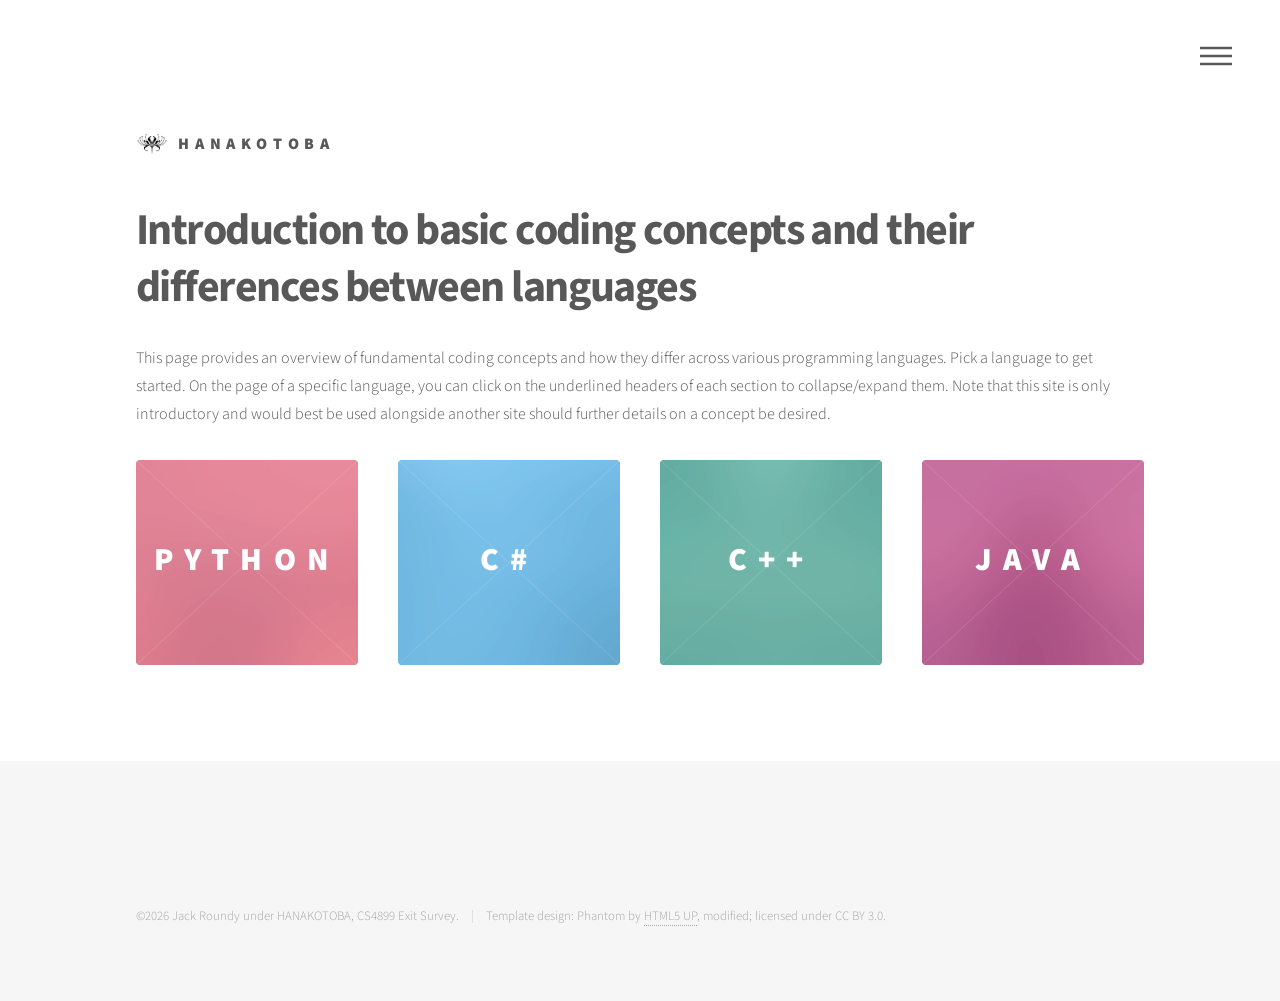
==== commit c2ee3dec: "Final check 1" ====
--- a/index.html
+++ b/index.html
@@ -22,7 +22,7 @@
 
 							<!-- Logo -->
 								<a href="index.html" class="logo">
-									<span class="symbol"><img src="images/logo.svg" alt="" /></span><span class="title">Phantom</span>
+									<span class="symbol"><img src="images/Lycoris.png" alt="" /></span><span class="title">HANAKOTOBA</span>
 								</a>
 
 							<!-- Nav -->
@@ -44,7 +44,6 @@
 							<li><a href="C%23.html">C#</a></li>
 							<li><a href="cpp.html">C++</a></li>
 							<li><a href="Java.html">Java</a></li>
-							<li><a href="elements.html">Elements</a></li>
 						</ul>
 					</nav>
 
@@ -53,9 +52,9 @@
 						<div class="inner">
 							<header>
 								<h1>Introduction to basic coding concepts and their differences between languages</h1>
-								<p>This page provides an overview of fundamental coding concepts and how they differ across various programming languages. Pick a language to get started.</p>
+								<p>This page provides an overview of fundamental coding concepts and how they differ across various programming languages. Pick a language to get started. On the page of a specific language, you can click on the underlined headers of each section to collapse/expand them. Note that this site is only introductory and would best be used alongside another site should further details on a concept be desired.</p>
 							</header>
-							<section class="tiles">
+		  <section class="tiles language-tiles">
 								<article class="style1">
 									<span class="image">
 										<img src="images/pic01.jpg" alt="" />
@@ -108,7 +107,7 @@
 					<footer id="footer">
 						<div class="inner">
 							<ul class="copyright">
-								<li>&copy;2026 Jack Roundy, CS4899 Exit Survey.</li><li>Template design: Phantom by <a href="http://html5up.net">HTML5 UP</a>, modified; licensed under CC BY 3.0.</li>
+								<li>&copy;2026 Jack Roundy under HANAKOTOBA, CS4899 Exit Survey.</li><li>Template design: Phantom by <a href="http://html5up.net">HTML5 UP</a>, modified; licensed under CC BY 3.0.</li>
 							</ul>
 						</div>
 					</footer>
--- a/assets/css/main.css
+++ b/assets/css/main.css
@@ -289,6 +289,103 @@
 			padding: 1em 1.5em;
 			overflow-x: auto;
 		}
+
+.collapsible-section-content[hidden] {
+  display: none !important;
+}
+
+.section-toggle {
+  -moz-appearance: none;
+  -webkit-appearance: none;
+  appearance: none;
+  background: none;
+  border: 0;
+  box-shadow: none;
+  color: inherit !important;
+  cursor: pointer;
+  display: inline;
+  font: inherit;
+  height: auto;
+  letter-spacing: inherit;
+  line-height: inherit;
+  overflow: visible;
+  padding: 0;
+  text-align: inherit;
+  text-decoration: inherit;
+  text-overflow: clip;
+  text-transform: inherit;
+  vertical-align: baseline;
+  white-space: normal;
+  width: auto;
+}
+
+.section-toggle::after {
+  content: " [-]";
+  font-size: 0.7em;
+  text-decoration: none;
+  vertical-align: middle;
+}
+
+.section-toggle[aria-expanded="false"]::after {
+  content: " [+]";
+}
+
+.section-toggle:focus-visible {
+  outline: 2px solid currentColor;
+  outline-offset: 0.2em;
+}
+
+.language-comparison-controls {
+  display: flex;
+  align-items: center;
+  flex-wrap: wrap;
+  gap: 0.75em;
+  margin: -1em 0 2em;
+}
+
+.language-comparison-controls p {
+  margin: 0;
+}
+
+.language-comparison-result {
+  position: relative;
+  left: 50%;
+  width: min(90vw, 90em);
+  margin: 0 0 2em;
+  transform: translateX(-50%);
+}
+
+.language-comparison-columns {
+  display: grid;
+  grid-template-columns: repeat(2, minmax(0, 1fr));
+  gap: 1.5em;
+}
+
+.language-comparison-column {
+  min-width: 0;
+}
+
+.language-comparison-column pre {
+  max-width: 100%;
+}
+
+.language-comparison-result[hidden] {
+  display: none;
+}
+
+.language-comparison-message {
+  margin-top: 0;
+}
+
+@media screen and (max-width: 736px) {
+  .language-comparison-result {
+    width: 100%;
+  }
+
+  .language-comparison-columns {
+    grid-template-columns: 1fr;
+  }
+}
 
 	hr {
 		border: 0;
@@ -2826,6 +2923,30 @@
 
 		}
 
+		.tiles.language-tiles {
+		  display: grid;
+		  grid-template-columns: repeat(4, minmax(0, 1fr));
+		  gap: 2.5em;
+		  margin: 2em 0 0;
+		}
+
+		.tiles.language-tiles article {
+		  width: auto;
+		  margin: 0;
+		}
+
+		@media screen and (max-width: 980px) {
+		  .tiles.language-tiles {
+		    grid-template-columns: repeat(2, minmax(0, 1fr));
+		  }
+		}
+
+		@media screen and (max-width: 480px) {
+		  .tiles.language-tiles {
+		    grid-template-columns: 1fr;
+		  }
+		}
+
 /* Header */
 
 	#header {
